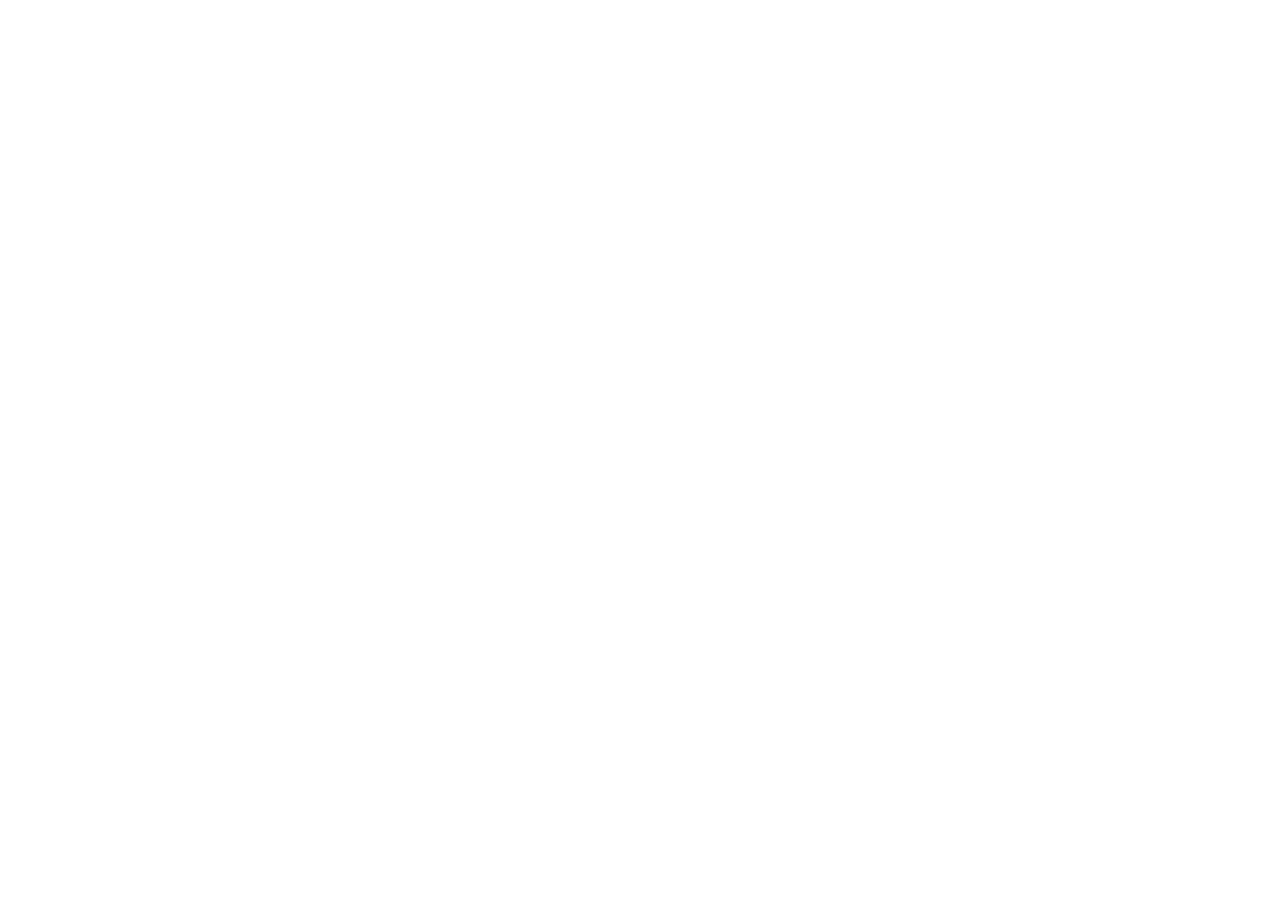
==== prodct.html @ 99cba63d "first commit" ====
<!DOCTYPE html>
<html lang="en">
<head>
    <meta charset="UTF-8">
    <meta name="viewport" content="width=device-width, initial-scale=1.0">
    <title>Product</title>
    <link rel="stylesheet" href="style.css">
    <script src="https://cdn.tailwindcss.com"></script>
</head>
<body>
    
</body>
<script src="script.js"></script>
</html>
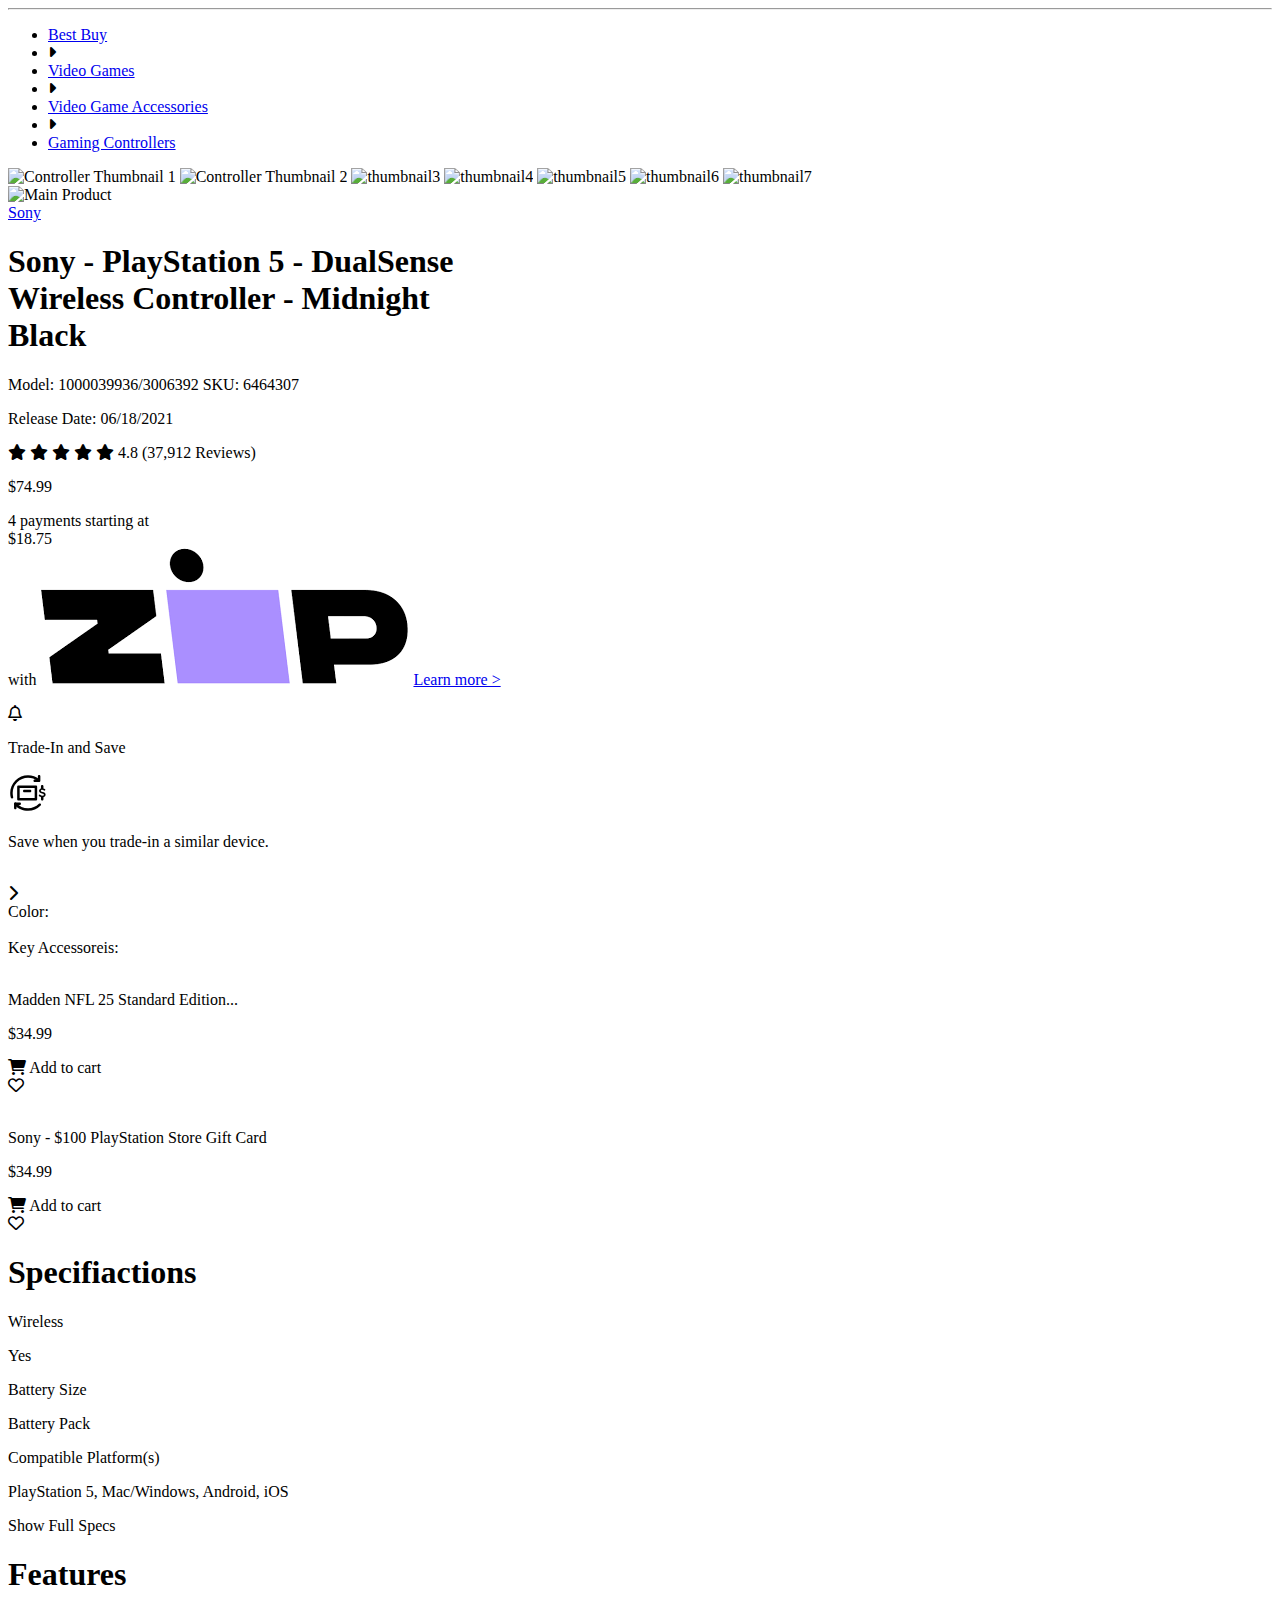
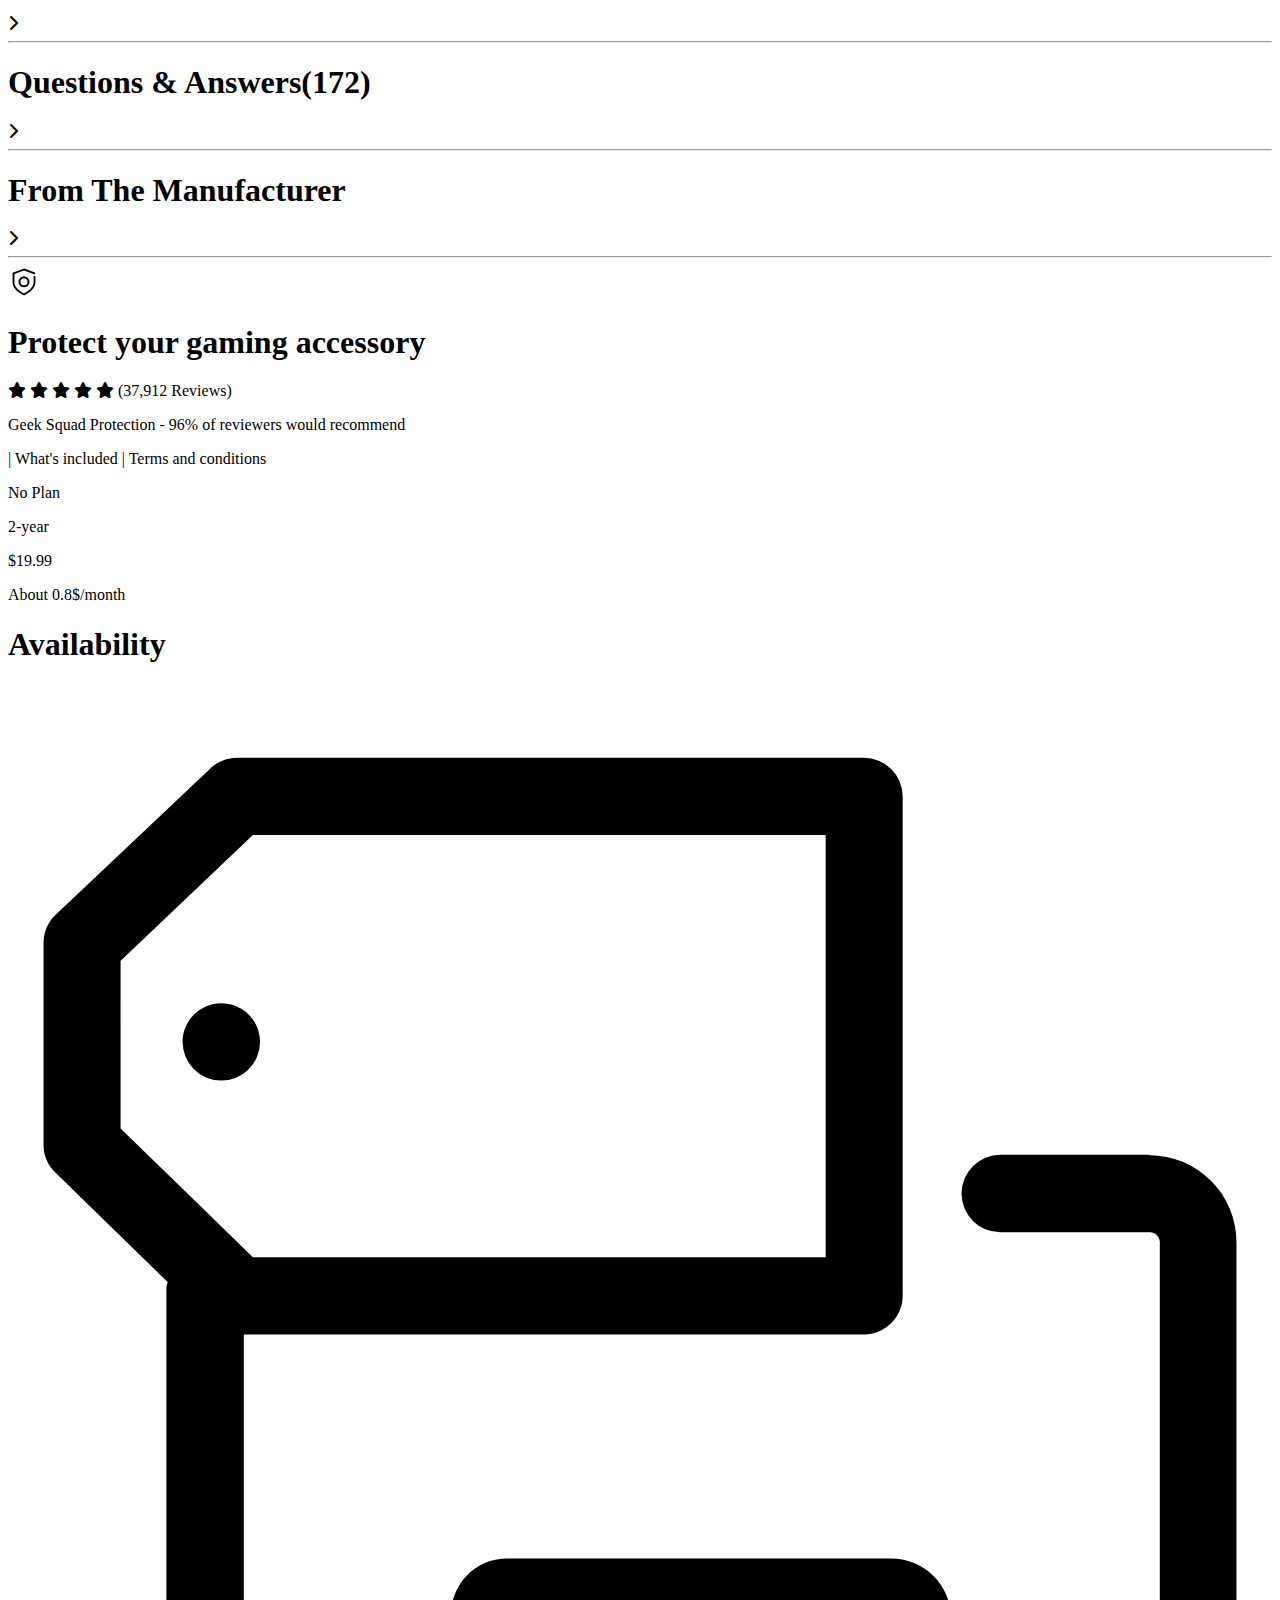
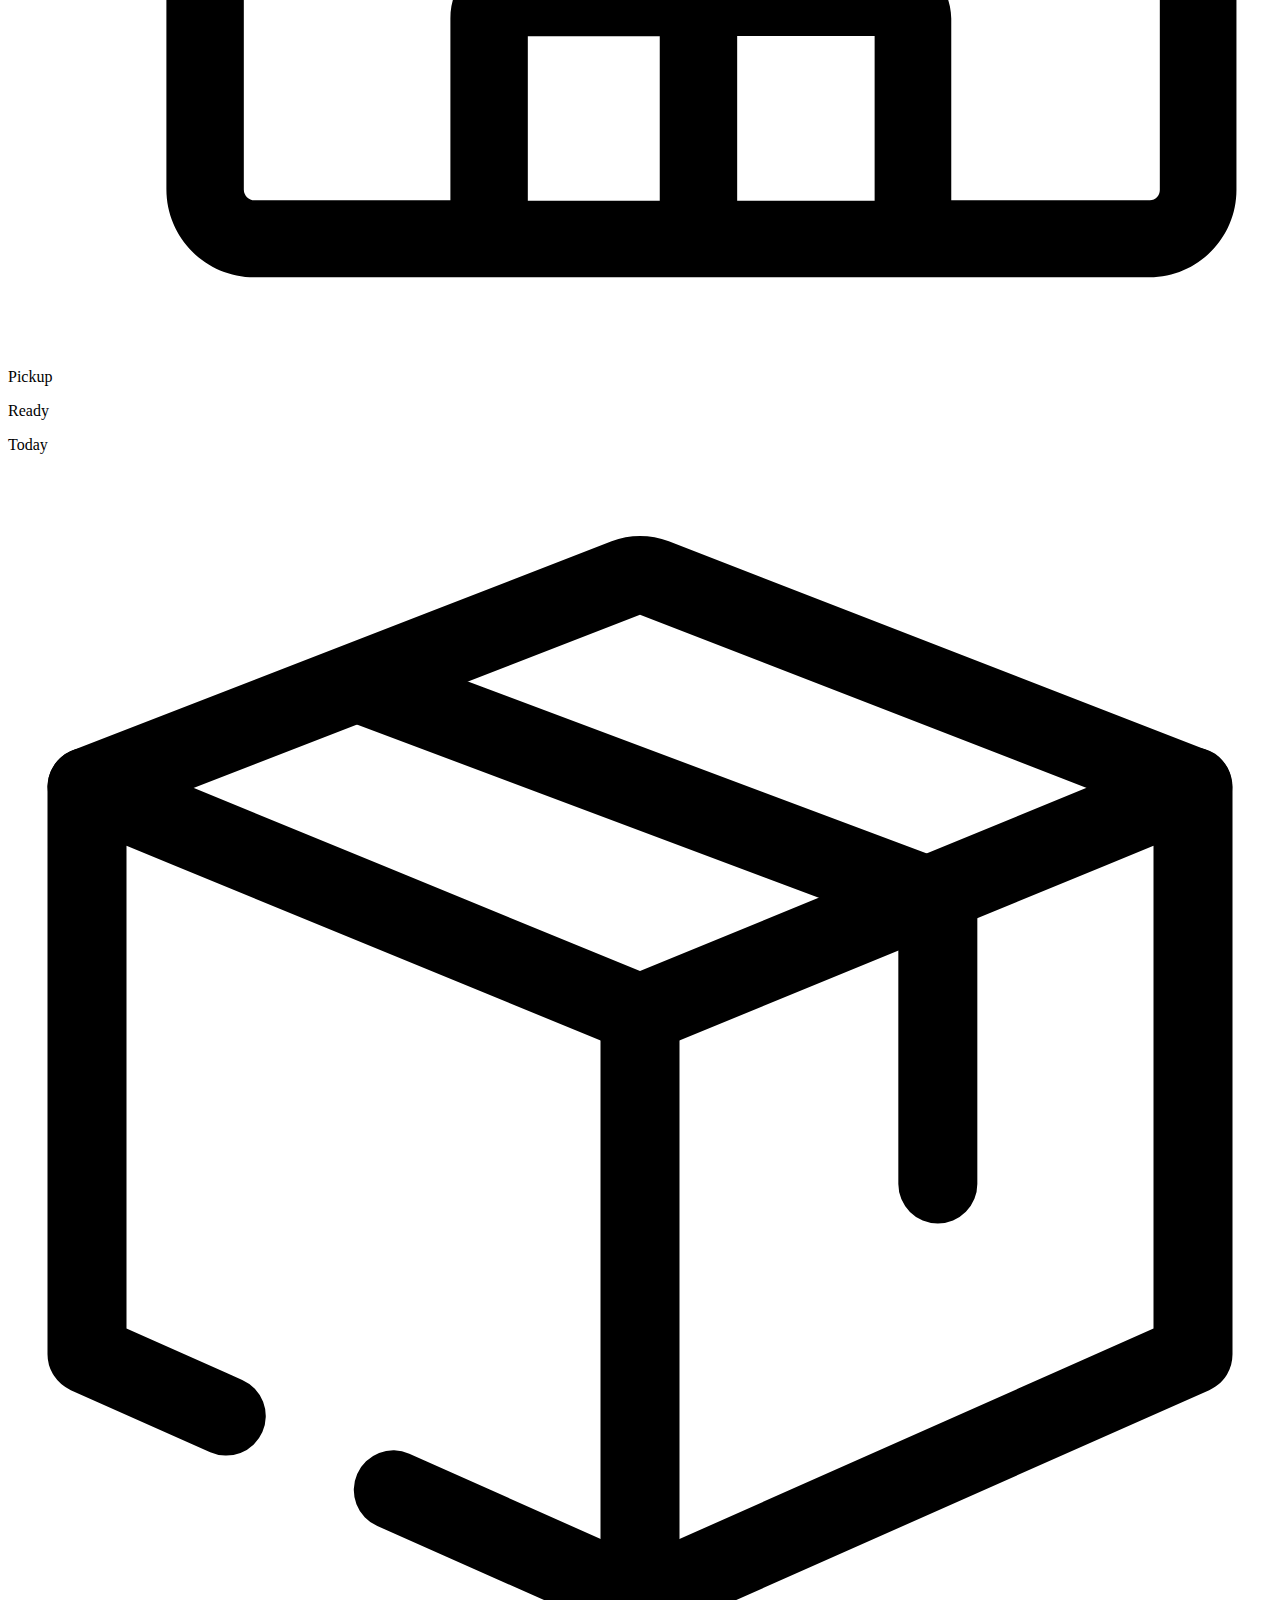
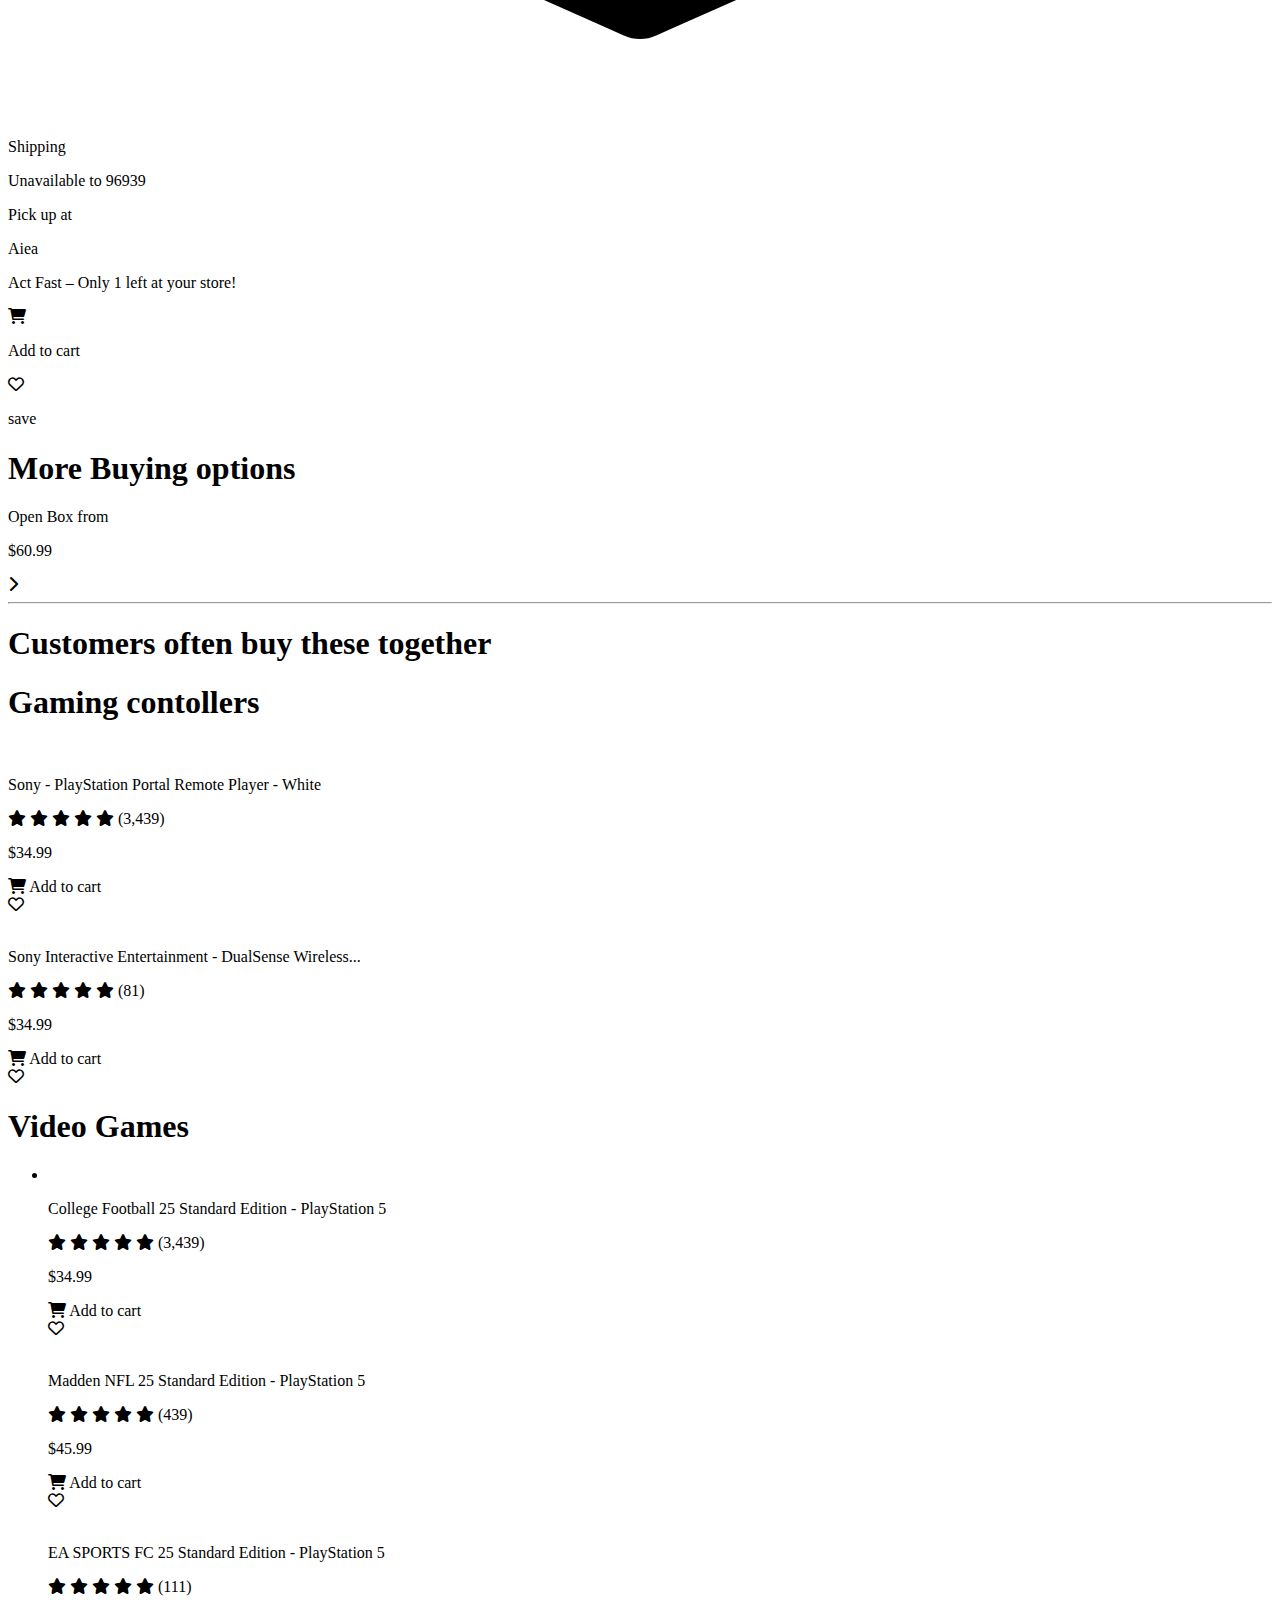
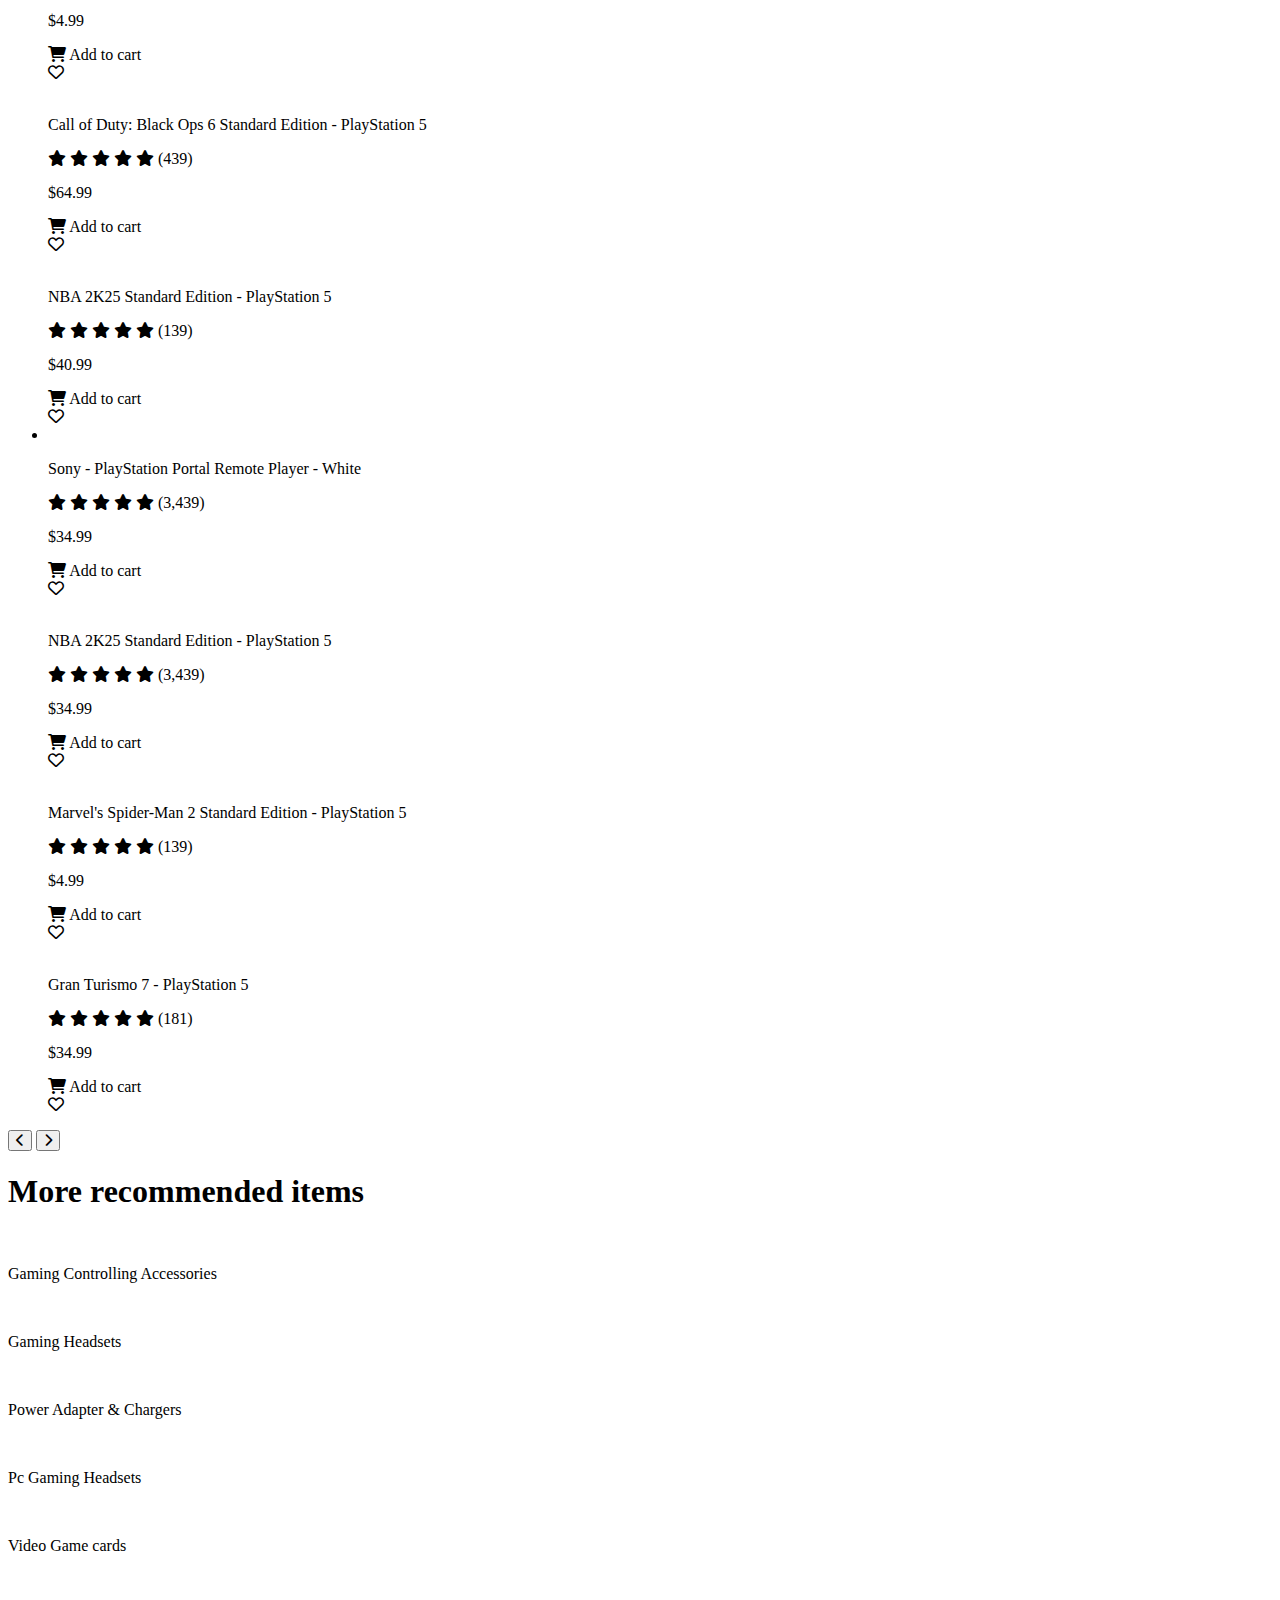
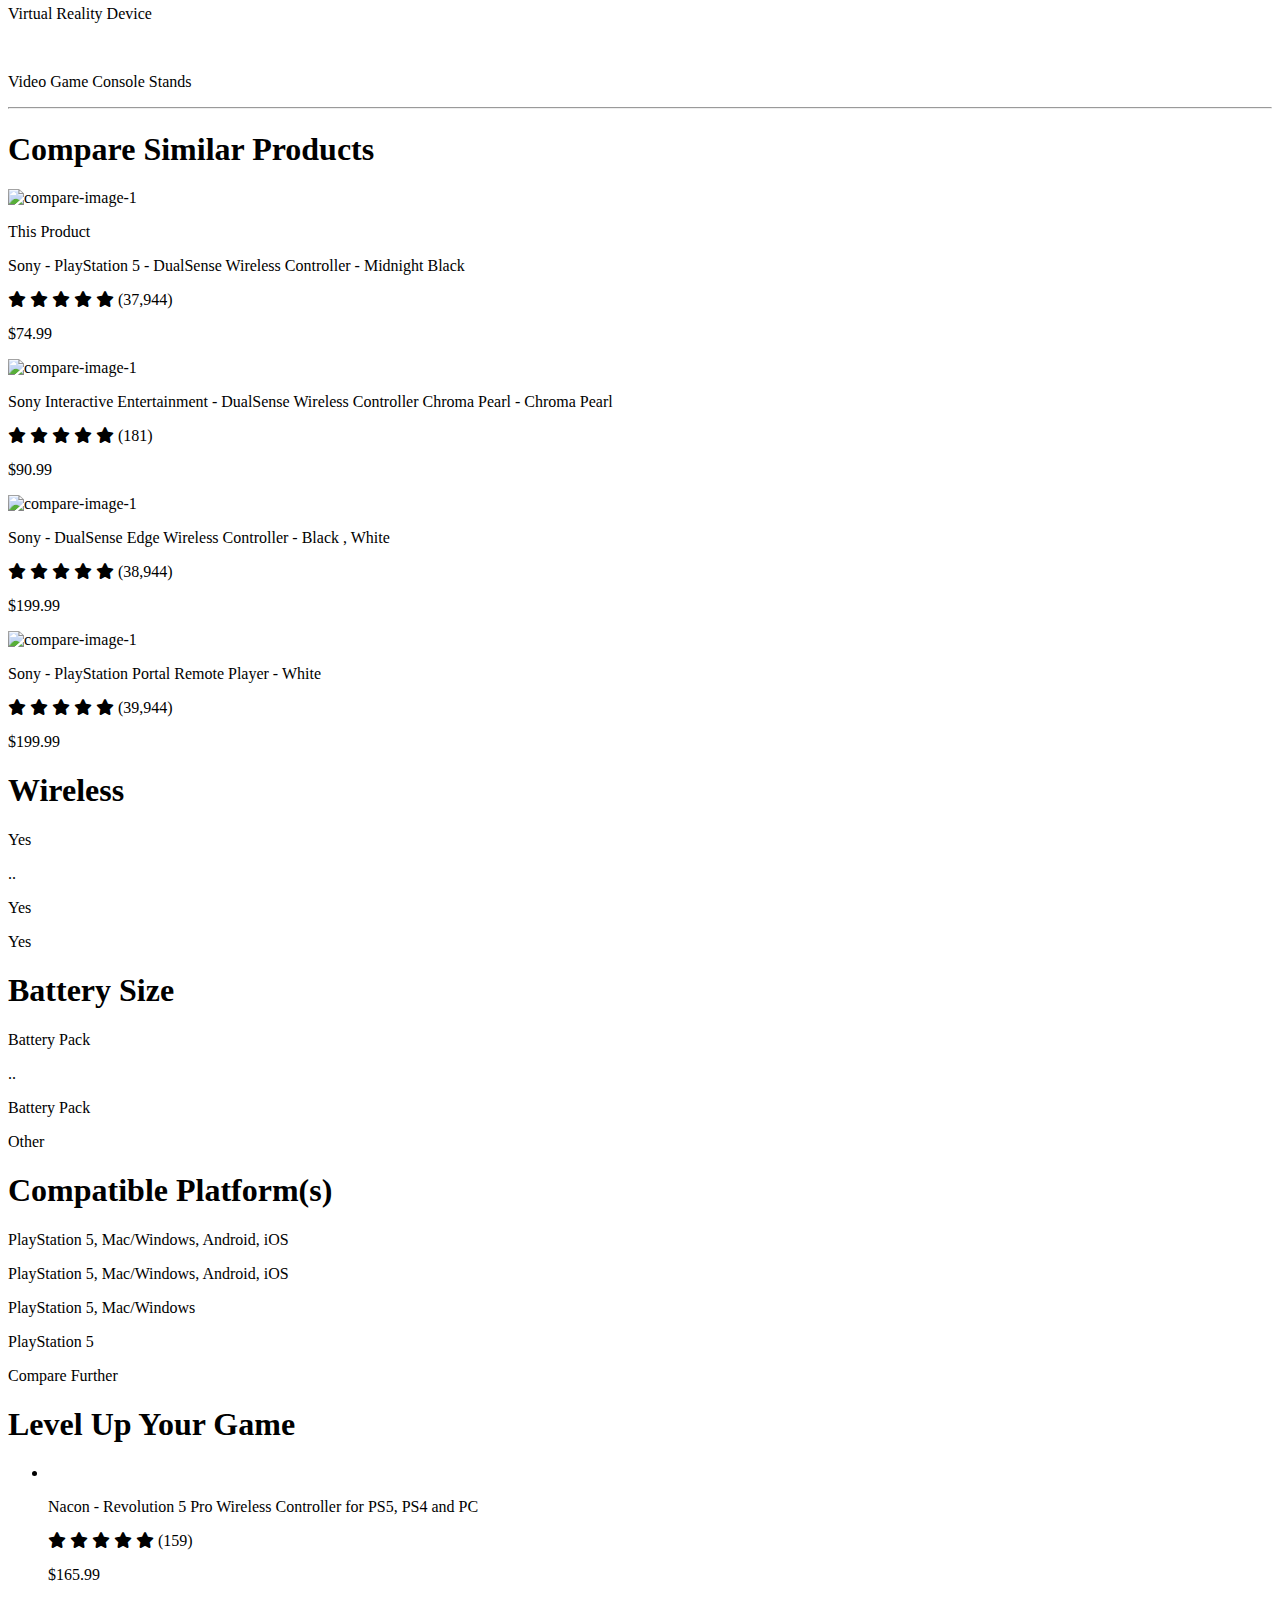
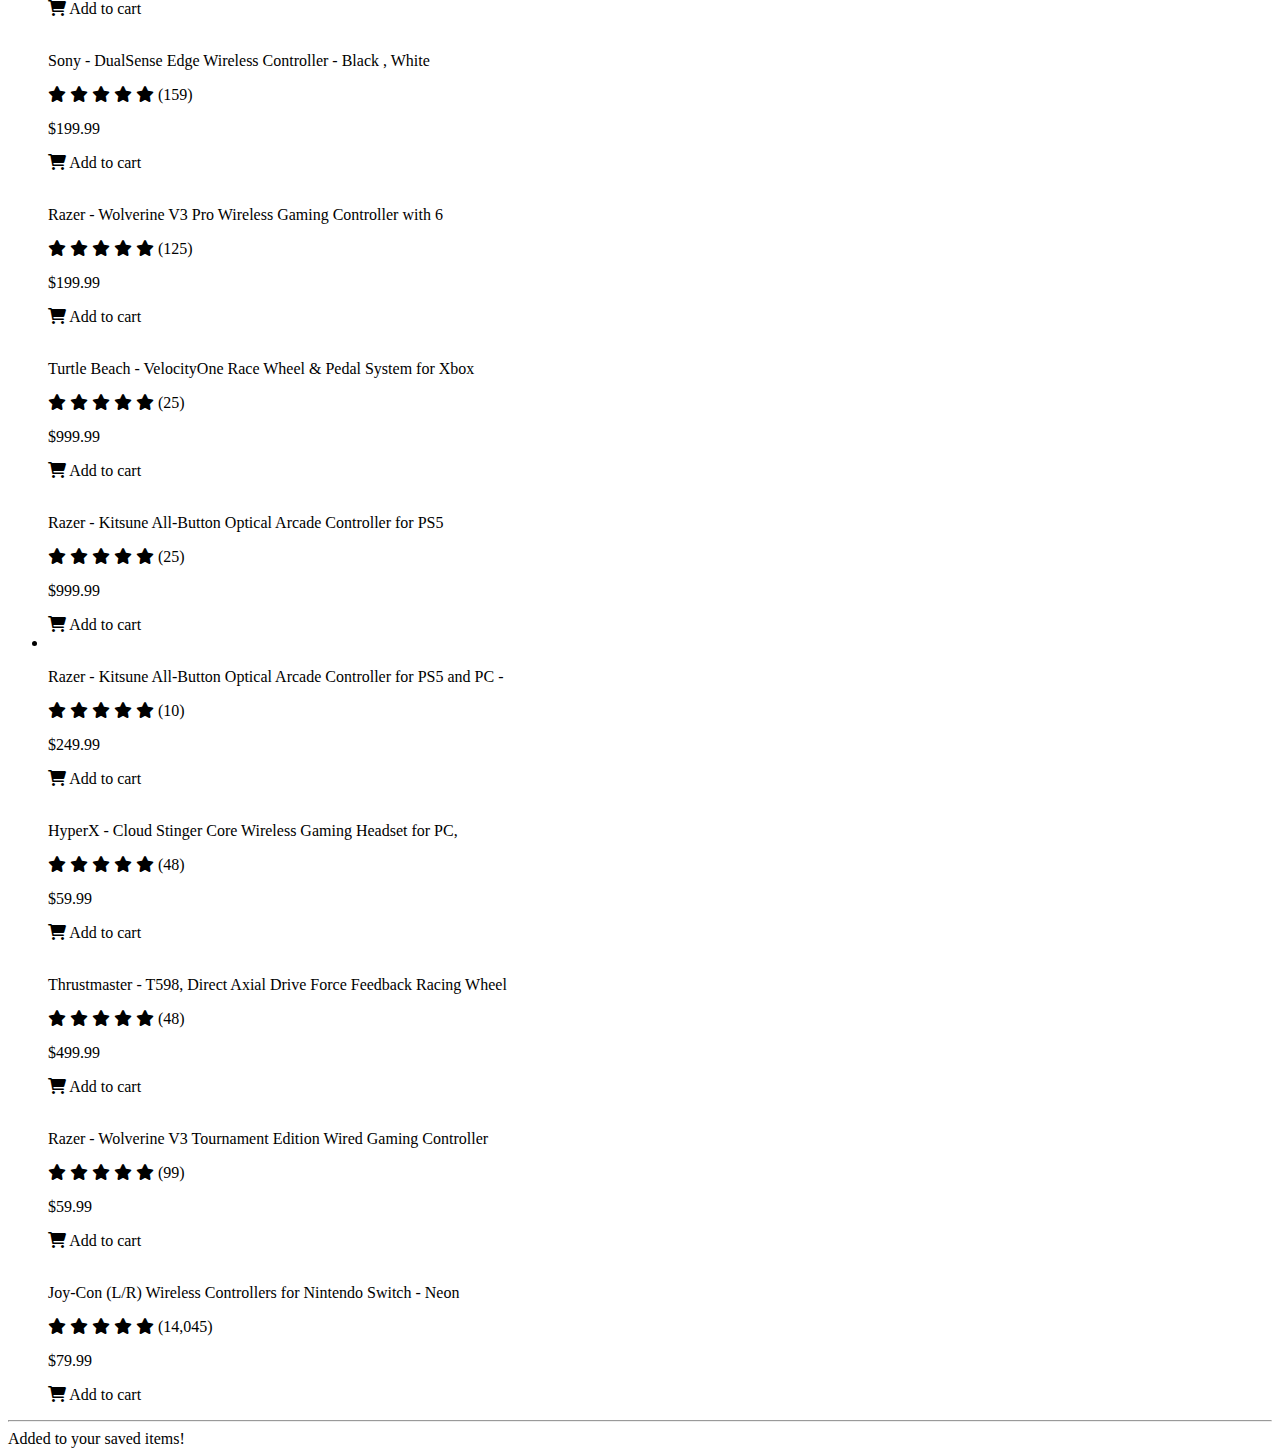
==== commit 2485c32e: "Completed Implementation of product page" ====
--- a/prodct.html
+++ b/prodct.html
@@ -1,14 +1,1300 @@
 <!DOCTYPE html>
 <html lang="en">
+
 <head>
-    <meta charset="UTF-8">
-    <meta name="viewport" content="width=device-width, initial-scale=1.0">
+    <meta charset="UTF-8" />
+    <meta name="viewport" content="width=device-width, initial-scale=1.0" />
     <title>Product</title>
-    <link rel="stylesheet" href="style.css">
+    <link rel="stylesheet" href="style.css" />
+    <link rel="stylesheet" href="https://cdnjs.cloudflare.com/ajax/libs/font-awesome/6.0.0-beta3/css/all.min.css" />
+    <link rel="stylesheet" href="https://cdn.jsdelivr.net/npm/@splidejs/splide@3.6.0/dist/css/splide.min.css" />
+
+    <script src="https://cdn.jsdelivr.net/npm/@splidejs/splide@3.6.12/dist/js/splide.min.js"></script>
     <script src="https://cdn.tailwindcss.com"></script>
 </head>
+
 <body>
-    
+    <hr class="border border-gray-200 mt-24" />
+    <nav class="font-sans text-sm mt-10 ml-10">
+        <ul class="flex space-x-2">
+            <li><a href="#" class="text-blue-500 hover:underline">Best Buy</a></li>
+            <li><i class="fa-solid fa-caret-right text-black"></i></li>
+            <li>
+                <a href="#" class="text-blue-500 hover:underline">Video Games</a>
+            </li>
+            <li><i class="fa-solid fa-caret-right text-black"></i></li>
+            <li>
+                <a href="#" class="text-blue-500 hover:underline">Video Game Accessories</a>
+            </li>
+            <li><i class="fa-solid fa-caret-right text-black"></i></li>
+            <li>
+                <a href="#" class="text-blue-500 hover:underline">Gaming Controllers</a>
+            </li>
+        </ul>
+    </nav>
+    <section class="grid grid-cols-1 md:grid-cols-3 gap-4">
+        <!-- Left Section -->
+        <div>
+            <div class="flex flex-col mt-14 gap-3 ml-12">
+                <img class="thumbnail w-20 h-20 border-2 border-gray-200 p-2 rounded-lg hover:border-black"
+                    src="https://pisces.bbystatic.com/image2/BestBuy_US/images/products/6464/6464307_sd.jpg"
+                    alt="Controller Thumbnail 1" />
+                <img class="thumbnail w-20 h-20 border-2 border-gray-200 p-2 rounded-lg hover:border-black"
+                    src="https://pisces.bbystatic.com/image2/BestBuy_US/images/products/6464/6464307_rd.jpg"
+                    alt="Controller Thumbnail 2" />
+                <img class="thumbnail w-20 h-20 border-2 border-gray-200 p-2 rounded-lg hover:border-black"
+                    src="https://pisces.bbystatic.com/image2/BestBuy_US/images/products/6464/6464307ld.jpg;maxHeight=120;maxWidth=120;format=webp"
+                    alt="thumbnail3" />
+                <img class="thumbnail w-20 h-20 border-2 border-gray-200 p-2 rounded-lg hover:border-black"
+                    src="https://pisces.bbystatic.com/image2/BestBuy_US/images/products/6464/6464307_bd.jpg;maxHeight=120;maxWidth=120;format=webp"
+                    alt="thumbnail4" />
+                <img class="thumbnail w-20 h-20 border-2 border-gray-200 p-2 rounded-lg hover:border-black"
+                    src="https://pisces.bbystatic.com/image2/BestBuy_US/images/products/6464/6464307cv11d.jpg;maxHeight=120;maxWidth=120;format=webp"
+                    alt="thumbnail5" />
+                <img class="thumbnail w-20 h-20 border-2 border-gray-200 p-2 rounded-lg hover:border-black"
+                    src="https://pisces.bbystatic.com/prescaled/540/960/image2/BestBuy_US/images/videos/1249772612.jpg;maxHeight=120;maxWidth=120;format=webp"
+                    alt="thumbnail6" />
+                <img class="thumbnail w-20 h-20 border-2 border-gray-200 p-2 rounded-lg hover:border-black"
+                    src="https://pisces.bbystatic.com/image2/BestBuy_US/ugc/photos/thumbnail/26174928fe7a55da82535eeada6af69a.jpg;maxHeight=120;maxWidth=120;format=webp"
+                    alt="thumbnail7" />
+            </div>
+        </div>
+        <!-- Middle Section -->
+        <div>
+            <div class="flex justify-center items-center">
+                <img id="main-image"
+                    src="https://pisces.bbystatic.com/image2/BestBuy_US/images/products/6464/6464307_sd.jpg"
+                    alt="Main Product" class="max-w-full mt-56 mr-72" />
+            </div>
+        </div>
+        <!-- Right Section -->
+        <div>
+            <a class="text-blue-500 hover:underline text-sm" href="#">Sony</a>
+            <h1 class="font-medium text-xl lg:text-2xl leading-tight mt-2">
+                Sony - PlayStation 5 - DualSense <br />
+                Wireless Controller - Midnight <br />
+                Black
+            </h1>
+            <p class="mt-2 text-sm">Model: 1000039936/3006392 SKU: 6464307</p>
+            <p class="mt-0 text-sm">Release Date: 06/18/2021</p>
+
+            <div class="flex items-center mt-4">
+                <i class="fas fa-star text-yellow-400"></i>
+                <i class="fas fa-star text-yellow-400"></i>
+                <i class="fas fa-star text-yellow-400"></i>
+                <i class="fas fa-star text-yellow-400"></i>
+                <i class="fas fa-star text-yellow-400"></i>
+                <span class="ml-2 text-blue-500 font-semibold text-sm">4.8</span>
+                <span class="text-blue-500 font-normal text-sm">(37,912 Reviews)</span>
+            </div>
+            <!-- price div -->
+            <div class="mt-6 grid grid-cols-3 gap-0">
+                <p class="font-bold text-2xl">$74.99</p>
+                <p>
+                    4 payments starting at <br />
+                    <span class="font-bold text-2xl">$18.75</span> <br />
+                    <span>with
+                        <img src="[data-uri]"
+                            alt="zipLog" class="w-8 h-8" />
+                    </span>
+                    <a class="text-sm text-blue-700 underline font-semibold" href="#">Learn more ></a>
+                </p>
+                <!-- <p class="font-bold text-2xl">$18.75</p> -->
+                <div>
+                    <i
+                        class="fa-regular fa-bell ml-10 mt-6 p-4 border-2 border-gray-200 rounded-full hover:border-gray-950"></i>
+                </div>
+            </div>
+
+            <!-- trade n save div -->
+            <div>
+                <p class="mt-2 mb-2 text-sm font-medium text-gray-700">
+                    Trade-In and Save
+                </p>
+                <!-- logo svg -->
+                <div class="flex justify-center text-center w-auto mr-2 h-16 border-2 border-gray-400 rounded-md">
+                    <svg class="mr-10" xmlns="http://www.w3.org/2000/svg" xml:space="preserve" viewBox="0 0 24 24"
+                        aria-hidden="true" role="img" width="40px">
+                        <path
+                            d="M2.39 15.29c-.33 0-.64-.22-.73-.56-.23-.88-.34-1.79-.34-2.7 0-2.85 1.11-5.53 3.12-7.56 2.03-2.04 4.72-3.16 7.59-3.16 2.47 0 4.88.86 6.78 2.42.32.26.37.73.1 1.06-.26.32-.74.37-1.06.1a9.24 9.24 0 0 0-5.83-2.08c-2.47 0-4.79.96-6.53 2.71a9.16 9.16 0 0 0-2.68 6.5c0 .79.1 1.57.3 2.33.1.4-.14.81-.54.91q-.09.03-.18.03">
+                        </path>
+                        <path
+                            d="M18.67 5.38h-2.64c-.41 0-.75-.34-.75-.75s.34-.75.75-.75h1.89v-1.9c0-.41.34-.75.75-.75s.75.34.75.75v2.64c0 .42-.34.76-.75.76m-5.42 6.12h-3.5c-.41 0-.75-.34-.75-.75s.34-.75.75-.75h3.5c.41 0 .75.34.75.75s-.34.75-.75.75">
+                        </path>
+                        <path
+                            d="M16.75 16.5H6.25c-.41 0-.75-.34-.75-.75v-7.5c0-.41.34-.75.75-.75h10.5c.41 0 .75.34.75.75v7.5c0 .41-.34.75-.75.75M7 15h9V9H7zm5.02 7.71c-3.12 0-6.09-1.36-8.13-3.73-.27-.31-.23-.79.08-1.06s.79-.23 1.06.08a9.2 9.2 0 0 0 6.99 3.21c2.47 0 4.79-.96 6.53-2.71.29-.29.77-.29 1.06 0s.29.77 0 1.06a10.64 10.64 0 0 1-7.59 3.15m10.55-9.78c0-1.03-.82-1.37-1.7-1.58-1.03-.24-1.14-.41-1.14-.72s.3-.51.74-.51c.37 0 .73.12 1.12.37a.512.512 0 0 0 .79-.43.49.49 0 0 0-.24-.43c-.28-.18-.57-.31-.89-.39 0-.03.02-.06.02-.09V7.99c0-.41-.34-.75-.75-.75s-.75.34-.75.75v1.16c0 .03.01.06.02.09-.7.21-1.15.76-1.15 1.48 0 .99.65 1.34 1.77 1.61 1 .23 1.08.43 1.08.7 0 .33-.32.55-.81.55-.5 0-.93-.16-1.37-.51a.5.5 0 0 0-.32-.1c-.28 0-.51.23-.51.51 0 .17.08.32.21.42.34.25.71.42 1.11.53-.01.04-.02.07-.02.11v1.16c0 .41.34.75.75.75s.75-.34.75-.75v-1.16c0-.02-.01-.04-.01-.06.8-.18 1.3-.75 1.3-1.55">
+                        </path>
+                        <path
+                            d="M4.38 21.79c-.41 0-.75-.34-.75-.75V18.4c0-.41.34-.75.75-.75h2.65c.41 0 .75.34.75.75s-.34.75-.75.75h-1.9v1.89c0 .42-.34.75-.75.75">
+                        </path>
+                    </svg>
+                    <p class="mt-5 text-green-800 font-semibold text-sm">
+                        Save when you trade-in a similar device.
+                    </p>
+                    <br />
+                    <i class="fa-solid fa-chevron-right mt-6 mb-10 ml-7"></i>
+                </div>
+            </div>
+
+            <!-- colorfull electronics counting -->
+            <div class="mt-8">
+                <label id="color-label" class="text-sm" for="color">Color:</label>
+                <div class="flex flex-row gap-3 mt-3">
+                    <img data-color="Midnight Black"
+                        class="color-label w-20 h-16 border border-gray-400 p-2 rounded-xl hover:border-black hover:border-2"
+                        src="https://pisces.bbystatic.com/image2/BestBuy_US/images/products/6464/6464307_sd.jpg;maxHeight=108;maxWidth=150;format=webp"
+                        alt="" />
+                    <img data-color="Cobalt-blue"
+                        class="color-label w-20 h-16 border border-gray-400 p-2 rounded-xl hover:border-black hover:border-2"
+                        src="https://pisces.bbystatic.com/image2/BestBuy_US/images/products/b3b944bf-3897-4cd3-9a80-36a617fe4d12.jpg;maxHeight=108;maxWidth=150;format=webp"
+                        alt="" />
+                    <img data-color="Cosmic-Red"
+                        class="color-label w-20 h-16 border border-gray-400 p-2 rounded-xl hover:border-black hover:border-2"
+                        src="https://pisces.bbystatic.com/image2/BestBuy_US/images/products/6464/6464309_sd.jpg;maxHeight=108;maxWidth=150;format=webp"
+                        alt="" />
+                    <img data-color="Volcanic Red"
+                        class="color-label w-20 h-16 border border-gray-400 p-2 rounded-xl hover:border-black hover:border-2"
+                        src="https://pisces.bbystatic.com/image2/BestBuy_US/images/products/8c24eac4-88c0-44de-9447-141fa0daef20.jpg;maxHeight=108;maxWidth=150;format=webp"
+                        alt="" />
+                    <img data-color="sterling-Silver"
+                        class="color-label w-20 h-16 border border-gray-400 p-2 rounded-xl hover:border-black hover:border-2"
+                        src="https://pisces.bbystatic.com/image2/BestBuy_US/images/products/60131c11-852a-4d03-8349-d9198a0ba284.jpg;maxHeight=108;maxWidth=150;format=webp"
+                        alt="" />
+
+                    <!-- <img class="border border-gray-600"src="" alt="">
+              <img src="" alt=""> -->
+                </div>
+            </div>
+
+            <!-- Key Accessories part -->
+            <div class="mt-12" id="keyAccesories">
+                <label class="text-sm" for="keyAccesories">Key Accessoreis:</label>
+
+                <!-- components div-->
+                <div id="components" class="flex flex-row gap-2">
+                    <!--component1-->
+                    <div id="component1"
+                        class="w-60 h-32 border flex justify-center items-center gap-3 border-gray-400 rounded-lg">
+                        <img src="https://pisces.bbystatic.com/image2/BestBuy_US/images/products/fddc2d66-36fc-4549-95c4-7eba9f5ef944.jpg;maxHeight=50;maxWidth=50"
+                            alt="" class="ml-4" />
+
+                        <div class="flex flex-col">
+                            <p class="text-sm">Madden NFL 25 Standard Edition...</p>
+                            <p class="font-semibold">$34.99</p>
+                            <div class="flex items-center gap-2">
+                                <i class="fa-solid fa-cart-shopping mt-2 text-blue-500"></i>
+                                <span class="text-base text-blue-500 font-semibold">Add to cart</span>
+                            </div>
+                            <!-- <i class="fa-regular fa-heart"></i> -->
+                        </div>
+
+                        <!-- heart icon -->
+                        <div class="w-16 h-11 flex justify-center items-center mt-10 mr-3">
+                            <i class="fa-regular fa-heart text-2xl"></i>
+                        </div>
+                    </div>
+                    <div id="component2"
+                        class="w-60 h-32 border flex justify-center items-center gap-3 border-gray-400 rounded-lg">
+                        <img src="https://pisces.bbystatic.com/image2/BestBuy_US/images/products/4391/4391500_sd.jpg;maxHeight=50;maxWidth=50"
+                            alt="" class="ml-4" />
+
+                        <div class="flex flex-col">
+                            <p class="text-sm">Sony - $100 PlayStation Store Gift Card</p>
+                            <p class="font-semibold">$34.99</p>
+                            <div class="flex items-center gap-2">
+                                <i class="fa-solid fa-cart-shopping mt-2 text-blue-500"></i>
+                                <span class="text-base text-blue-500 font-semibold">Add to cart</span>
+                            </div>
+                            <!-- <i class="fa-regular fa-heart"></i> -->
+                        </div>
+
+                        <!-- heart icon -->
+                        <div class="w-16 h-11 flex justify-center items-center mt-10 mr-3">
+                            <i class="fa-regular fa-heart text-2xl"></i>
+                        </div>
+                    </div>
+                </div>
+            </div>
+        </div>
+    </section>
+
+    <section id="section2" class="grid grid-cols-1 md:grid-cols-2">
+        <!-- left section -->
+        <div id="specificatons" class="ml-12">
+            <h1 class="font-bold text-xl tracking-widest">Specifiactions</h1>
+
+            <!-- specifiaction 1 -->
+            <div id="ul-speciifation">
+                <div class="w-auto h-14 bg-slate-200 border rounded-xl mt-4 flex justify-start items-center gap-36">
+                    <p class="ml-3">Wireless</p>
+                    <p>Yes</p>
+                </div>
+                <!-- specification 2 -->
+                <div class="w-auto h-14 bg-slate-50 rounded-xl mt-4 flex justify-start items-center gap-36">
+                    <p class="ml-3">Battery Size</p>
+                    <p>Battery Pack</p>
+                </div>
+                <!-- specification 3 -->
+                <div class="w-auto h-14 bg-slate-200 border rounded-xl mt-4 flex justify-start items-center gap-36">
+                    <p class="ml-3">Compatible Platform(s)</p>
+                    <p>PlayStation 5, Mac/Windows, Android, iOS</p>
+                </div>
+
+                <!-- show full specs -->
+                <div
+                    class="w-56 h-10 mt-6 border border-blue-700 rounded-md text-center flex justify-center items-center hover:bg-blue-950 hover:text-white">
+                    <p class="text-blue-700 font-semibold text-lg hover:text-slate-50">
+                        Show Full Specs
+                    </p>
+                </div>
+            </div>
+
+            <!-- Features etc -->
+            <!-- feature 1 -->
+            <div id="features-etc" class="w-auto h-14 mt-32 flex justify-between items-center">
+                <h1 class="font-bold text-lg">Features</h1>
+                <i class="fa-solid fa-chevron-right"></i>
+            </div>
+            <hr class="border border-gray-400" />
+            <!-- feature 2 -->
+            <div id="features-etc" class="w-auto h-14 flex justify-between items-center">
+                <h1 class="font-bold text-lg">Questions & Answers(172)</h1>
+                <i class="fa-solid fa-chevron-right"></i>
+            </div>
+            <hr class="border border-gray-400" />
+            <!-- feature 3 -->
+            <div id="features-etc" class="w-auto h-14 flex justify-between items-center">
+                <h1 class="font-bold text-lg">From The Manufacturer</h1>
+                <i class="fa-solid fa-chevron-right"></i>
+            </div>
+            <hr class="border border-gray-400 mb-2" />
+        </div>
+
+        <!-- rigt section -->
+        <div class="flex ml-64 mt-10 flex-col">
+            <!-- Logo (SVG) -->
+            <svg aria-hidden="true" role="img" viewBox="0 0 100 100" height="32" width="32" class="logo mb-2">
+                <svg viewBox="0 0 32 32" xmlns="http://www.w3.org/2000/svg">
+                    <path fill-rule="evenodd"
+                        d="M27.43 10.64v5.95c0 1.75-.8 7.84-10.99 12.74-.07.03-.14.03-.2.05l-.07.02c-.05 0-.09.03-.13.03l-.04-.01h-.04l-.12-.02-.08-.02c-.06-.02-.13-.02-.2-.05-10.2-4.9-10.99-11-10.99-12.74V7.3c0-.38.25-.73.61-.87l10.5-3.8.12-.03.2-.02a.7.7 0 0 1 .2.03l.11.01 10.5 3.81a.93.93 0 0 1-.3 1.8.91.91 0 0 1-.33-.05L16 4.49 6.43 7.96v8.63c0 1.45.7 6.5 9.57 10.89 8.86-4.4 9.57-9.43 9.57-10.9v-5.94a.93.93 0 1 1 1.86 0m-7.86 5.14A3.58 3.58 0 0 1 16 19.35a3.58 3.58 0 0 1-3.57-3.57A3.58 3.58 0 0 1 16 12.21a3.58 3.58 0 0 1 3.57 3.57m-9.1 0A5.53 5.53 0 0 0 16 21.31a5.53 5.53 0 0 0 5.52-5.53A5.53 5.53 0 0 0 16 10.26a5.53 5.53 0 0 0-5.53 5.52">
+                    </path>
+                </svg>
+            </svg>
+
+            <!-- Text Section -->
+            <div class="ml-4 flex flex-col items-start">
+                <!-- Heading -->
+                <h1 class="text-sm">Protect your gaming accessory</h1>
+
+                <!-- Stars and Reviews -->
+                <div class="flex items-center">
+                    <i class="fas fa-star text-yellow-400 text-xs"></i>
+                    <i class="fas fa-star text-yellow-400 text-xs"></i>
+                    <i class="fas fa-star text-yellow-400 text-xs"></i>
+                    <i class="fas fa-star text-yellow-400 text-xs"></i>
+                    <i class="fas fa-star text-yellow-400 text-xs"></i>
+                    <span class="ml-2 text-xs">(37,912 Reviews)</span>
+                </div>
+            </div>
+
+            <p>Geek Squad Protection - 96% of reviewers would recommend</p>
+            <p class="text-xs text-blue-600">
+                | What's included | Terms and conditions
+            </p>
+
+            <!-- Plan boxes -->
+            <div class="flex flex-row gap-7 mt-4">
+                <!-- box1 -->
+                <div
+                    class="w-20 h-16 border border-black rounded-xl flex justify-center items-center text-sm text-black font-semibold">
+                    <p>No Plan</p>
+                </div>
+                <!-- box -->
+                <div
+                    class="w-28 h-16 border border-gray-400 rounded-xl flex justify-center flex-col items-center text-xs text-black font-semibold">
+                    <p>2-year</p>
+                    <p>$19.99</p>
+                    <p class="text-xs font-light">About 0.8$/month</p>
+                </div>
+            </div>
+
+            <!-- Availibilty boxes -->
+
+            <!-- Availability boxes -->
+            <h1 class="mt-10 font-semibold text-sm">Availability</h1>
+            <div class="flex flex-row gap-7 mt-4">
+                <!-- Box 1 -->
+                <div
+                    class="w-28 h-40 border border-black rounded-xl flex flex-col justify-start text-sm text-black font-semibold gap-3 p-2 hover:bg-slate-200">
+                    <!-- SVG -->
+                    <svg xmlns="http://www.w3.org/2000/svg" viewBox="0 0 32 32" xml:space="preserve"
+                        class="w-4 h-4 text-black text-sm">
+                        <path
+                            d="M28.9 11.92h-3.78a.98.98 0 0 0 0 1.96h3.79c.14 0 .25.12.25.25V28c0 .14-.11.26-.25.26h-5.03v-4.6c0-.84-.68-1.52-1.52-1.52h-9.72c-.82 0-1.44.65-1.44 1.52v4.6H6.24a.27.27 0 0 1-.27-.27V16.47h15.7c.54 0 .98-.44.98-.98V2.84a.98.98 0 0 0-.98-.97H5.8c-.25 0-.49.1-.67.26L1.2 5.85c-.2.19-.3.45-.3.72v5.1c0 .26.1.51.3.7l2.84 2.77c0 .05-.03.09-.03.14v12.7c0 1.23 1 2.23 2.23 2.23H28.9c1.22 0 2.2-1 2.2-2.21V14.13a2.2 2.2 0 0 0-2.2-2.2zM2.86 7 6.2 3.82h14.5v10.69H6.2l-3.35-3.26V7zm19.08 21.27h-3.48V24.1h3.48v4.16zm-8.78-4.16h3.34v4.16h-3.34V24.1zM6.38 9.06a.98.98 0 0 1-1.96 0c0-.54.45-.98.98-.98.55 0 .98.44.98.98z">
+                        </path>
+                    </svg>
+                    <!-- Pickup Text -->
+                    <p>Pickup</p>
+                    <div class="mt-4">
+                        <p class="text-xs font-light">Ready</p>
+                        <span>Today</span>
+                    </div>
+                </div>
+
+                <!-- Box2 -->
+
+                <div
+                    class="w-28 h-40 border border-gray-400 rounded-xl flex flex-col justify-start p-2 text-sm text-black font-semibold gap-4 hover:bg-slate-200">
+                    <!-- SVG Icon -->
+                    <svg xmlns="http://www.w3.org/2000/svg" viewBox="0 0 32 32" class="w-6 h-6 text-gray-900">
+                        <path
+                            d="M30 9.43a.92.92 0 0 1-.36-.07L16 4.07 2.36 9.36a1 1 0 0 1-1.29-.57.99.99 0 0 1 .57-1.29l13.64-5.29c.46-.18.98-.18 1.45 0L30.36 7.5A1 1 0 0 1 30 9.43z">
+                        </path>
+                        <path
+                            d="M16 30a.98.98 0 0 1-.41-.09l-6.24-2.77a1 1 0 0 1-.51-1.32 1 1 0 0 1 1.32-.51l5.84 2.6 13-5.77V9.92L16.38 15.1a1 1 0 0 1-.76 0L3 9.92v12.22l2.93 1.3a1 1 0 0 1 .51 1.32 1 1 0 0 1-1.32.51L1.59 23.7a1 1 0 0 1-.59-.91V8.43a1 1 0 0 1 .44-.83c.28-.19.63-.22.94-.1L16 13.09 29.62 7.5c.31-.13.66-.09.94.09.27.19.44.5.44.84v14.36c0 .4-.23.75-.59.91l-14 6.21A.98.98 0 0 1 16 30z">
+                        </path>
+                        <path d="M16 29.53a1 1 0 0 1-1-1V14.17c0-.55.45-1 1-1s1 .45 1 1v14.36a1 1 0 0 1-1 1z"></path>
+                        <path
+                            d="M23.54 19.48a1 1 0 0 1-1-1v-6.49L8.83 6.85a1 1 0 0 1 .7-1.88l14.36 5.38a1 1 0 0 1 .65.94v7.18a1 1 0 0 1-1 1.01z">
+                        </path>
+                    </svg>
+
+                    <!-- Text Content -->
+                    <p class="text-xs font-medium">Shipping</p>
+                    <p class="text-sm font-thin text-center mt">Unavailable to 96939</p>
+                </div>
+            </div>
+
+            <!-- pick up at Aiea -->
+            <div class="flex gap-2 mt-4">
+                <p class="font-semibold text-sm">Pick up at</p>
+                <span class="text-sm text-blue-600">Aiea</span>
+            </div>
+            <!-- hurry up line -->
+            <p class="text-xs text-red-600 mt-4">
+                Act Fast – Only 1 left at your store!
+            </p>
+
+            <!-- Add to cart and save  -->
+
+            <div class="flex flex-row gap-4 mt-6">
+                <div class="w-72 h-12 bg-yellow-400 flex items-center justify-center border rounded-md gap-2">
+                    <i class="fa-solid fa-cart-shopping"></i>
+                    <p class="font-semibold">Add to cart</p>
+                </div>
+
+                <div
+                    class="w-28 h-12 border border-gray-400 rounded-md flex flex-row gap-2 items-center justify-center">
+                    <i class="fa-regular fa-heart"></i>
+                    <p class="font-mediumtext-lg">save</p>
+                </div>
+            </div>
+
+            <!-- more buying option -->
+            <h1 class="font-semibold text-lg mt-6">More Buying options</h1>
+            <div class="h-20 w-96 border border-gray-500 flex justify-between items-center mt-6 rounded-lg p-2">
+                <div class="flex flex-col gap-0">
+                    <p>Open Box from</p>
+                    <p class="font-bold">$60.99</p>
+                </div>
+                <i class="fa-solid fa-chevron-right"></i>
+            </div>
+        </div>
+    </section>
+    <hr class="bg-slate-200 border mt-8 mb-10 h-4" />
+    <!-- section 3 -->
+
+    <section id="section3" class="grid grid-cols-1 md:grid-cols-2 mb-3">
+        <!-- customers together buy -->
+        <div class="ml-12">
+            <h1 class="text-lg font-medium">Customers often buy these together</h1>
+
+            <!-- gaming contollers -->
+
+            <h1 class="text-lg font-semibold mt-4">Gaming contollers</h1>
+            <div id="components2" class="flex flex-row gap-2 mt-4">
+                <!--component1-->
+                <div id="component1-1"
+                    class="w-64 h-40 border flex justify-center items-center gap-3 border-gray-400 rounded-lg">
+                    <img src="https://pisces.bbystatic.com/image2/BestBuy_US/images/products/6562/6562576_sd.jpg?format=webp"
+                        alt="" class="ml-4 w-14 h-10" />
+
+                    <div class="flex flex-col">
+                        <p
+                            class="text-xs text-blue-600 hover:cursor-pointer hover:underline hover:text-black font-normal">
+                            Sony - PlayStation Portal Remote Player - White
+                        </p>
+
+                        <div class="flex items-center text-xs">
+                            <i class="fas fa-star text-yellow-400"></i>
+                            <i class="fas fa-star text-yellow-400"></i>
+                            <i class="fas fa-star text-yellow-400"></i>
+                            <i class="fas fa-star text-yellow-400"></i>
+                            <i class="fas fa-star text-yellow-400"></i>
+                            <span class="text-blue-500 hover:cursor-pointer hover:underline">(3,439)</span>
+                        </div>
+
+                        <p class="font-semibold">$34.99</p>
+                        <div class="flex items-center gap-2">
+                            <i class="fa-solid fa-cart-shopping mt-2 text-blue-500"></i>
+                            <span class="text-base text-blue-500 font-semibold cursor-pointer">Add to cart</span>
+                        </div>
+                        <!-- <i class="fa-regular fa-heart"></i> -->
+                    </div>
+
+                    <!-- heart icon -->
+                    <div class="w-16 h-11 flex justify-center items-center mt-24 mr-3">
+                        <i class="fa-regular fa-heart text-2xl"></i>
+                    </div>
+                </div>
+                <div id="component2-1"
+                    class="w-64 h-40 border flex justify-center items-center gap-3 border-gray-400 rounded-lg">
+                    <img src="https://pisces.bbystatic.com/image2/BestBuy_US/images/products/1cda615b-4abd-4423-a5e9-5d3c0695b921.jpg?format=webp"
+                        alt="" class="ml-4 w-14 h-10" />
+
+                    <div class="flex flex-col">
+                        <p
+                            class="text-xs font-normal text-blue-600 hover:cursor-pointer hover:underline hover:text-black">
+                            Sony Interactive Entertainment - DualSense Wireless...
+                        </p>
+                        <div class="flex items-center text-xs">
+                            <i class="fas fa-star text-yellow-400"></i>
+                            <i class="fas fa-star text-yellow-400"></i>
+                            <i class="fas fa-star text-yellow-400"></i>
+                            <i class="fas fa-star text-yellow-400"></i>
+                            <i class="fas fa-star text-yellow-400"></i>
+                            <span class="text-blue-500 hover:cursor-pointer hover:underline">(81)</span>
+                        </div>
+                        <p class="font-semibold">$34.99</p>
+                        <div class="flex items-center gap-2">
+                            <i class="fa-solid fa-cart-shopping mt-2 text-blue-500"></i>
+                            <span class="text-base text-blue-500 font-semibold cursor-pointer">Add to cart</span>
+                        </div>
+                        <!-- <i class="fa-regular fa-heart"></i> -->
+                    </div>
+
+                    <!-- heart icon -->
+                    <div class="w-16 h-11 flex justify-center items-center mt-24 mr-3">
+                        <i class="fa-regular fa-heart text-2xl"></i>
+                    </div>
+                </div>
+            </div>
+        </div>
+    </section>
+
+    <!-- video Games heading -->
+    <section id="section3">
+        <div class="ml-12">
+            <h1 class="text-lg font-semibold mt-4">Video Games</h1>
+        </div>
+
+        <!-- Product Slider -->
+        <div id="product-slider" class="splide ml-12 mt-4">
+            <div class="splide__track">
+                <ul class="splide__list">
+                    <!-- Slide 1 -->
+                    <li class="splide__slide">
+                        <div class="flex gap-3">
+                            <div class="product">
+                                <div
+                                    class="w-64 h-40 border flex justify-center items-center gap-3 border-gray-400 rounded-lg">
+                                    <img src="https://pisces.bbystatic.com/image2/BestBuy_US/images/products/399c1fc2-32a2-4b81-a470-a844bb56556b.jpg?format=webp"
+                                        alt="" class="ml-4 w-14 h-10" />
+
+                                    <div class="flex flex-col">
+                                        <p
+                                            class="text-xs text-blue-600 hover:cursor-pointer hover:underline hover:text-black font-normal">
+                                            College Football 25 Standard Edition - PlayStation 5
+                                        </p>
+
+                                        <div class="flex items-center text-xs">
+                                            <i class="fas fa-star text-yellow-400"></i>
+                                            <i class="fas fa-star text-yellow-400"></i>
+                                            <i class="fas fa-star text-yellow-400"></i>
+                                            <i class="fas fa-star text-yellow-400"></i>
+                                            <i class="fas fa-star text-yellow-400"></i>
+                                            <span
+                                                class="text-blue-500 hover:cursor-pointer hover:underline">(3,439)</span>
+                                        </div>
+
+                                        <p class="font-semibold">$34.99</p>
+                                        <div class="flex items-center gap-2">
+                                            <i class="fa-solid fa-cart-shopping mt-2 text-blue-500"></i>
+                                            <span class="text-base text-blue-500 font-semibold cursor-pointer">Add to
+                                                cart</span>
+                                        </div>
+                                    </div>
+                                    <!-- heart icon -->
+                                    <div class="w-16 h-11 flex justify-center items-center mt-24 mr-3">
+                                        <i class="fa-regular fa-heart text-2xl"></i>
+                                    </div>
+                                </div>
+                            </div>
+                            <!-- product2 -->
+                            <div class="product">
+                                <div
+                                    class="w-64 h-40 border flex justify-center items-center gap-3 border-gray-400 rounded-lg">
+                                    <img src="https://pisces.bbystatic.com/image2/BestBuy_US/images/products/fddc2d66-36fc-4549-95c4-7eba9f5ef944.jpg?format=webp"
+                                        alt="" class="ml-4 w-14 h-10" />
+
+                                    <div class="flex flex-col">
+                                        <p
+                                            class="text-xs text-blue-600 hover:cursor-pointer hover:underline hover:text-black font-normal">
+                                            Madden NFL 25 Standard Edition - PlayStation 5
+                                        </p>
+
+                                        <div class="flex items-center text-xs">
+                                            <i class="fas fa-star text-yellow-400"></i>
+                                            <i class="fas fa-star text-yellow-400"></i>
+                                            <i class="fas fa-star text-yellow-400"></i>
+                                            <i class="fas fa-star text-yellow-400"></i>
+                                            <i class="fas fa-star text-yellow-400"></i>
+                                            <span
+                                                class="text-blue-500 hover:cursor-pointer hover:underline">(439)</span>
+                                        </div>
+
+                                        <p class="font-semibold">$45.99</p>
+                                        <div class="flex items-center gap-2">
+                                            <i class="fa-solid fa-cart-shopping mt-2 text-blue-500"></i>
+                                            <span class="text-base text-blue-500 font-semibold cursor-pointer">Add to
+                                                cart</span>
+                                        </div>
+                                    </div>
+                                    <!-- heart icon -->
+                                    <div class="w-16 h-11 flex justify-center items-center mt-24 mr-3">
+                                        <i class="fa-regular fa-heart text-2xl"></i>
+                                    </div>
+                                </div>
+                            </div>
+                            <!-- product3 -->
+                            <div class="product">
+                                <div
+                                    class="w-64 h-40 border flex justify-center items-center gap-3 border-gray-400 rounded-lg">
+                                    <img src="https://pisces.bbystatic.com/image2/BestBuy_US/images/products/5102ee23-5973-47b7-82eb-ffb0408b55ec.jpg?format=webp"
+                                        alt="" class="ml-4 w-14 h-10" />
+
+                                    <div class="flex flex-col">
+                                        <p
+                                            class="text-xs text-blue-600 hover:cursor-pointer hover:underline hover:text-black font-normal">
+                                            EA SPORTS FC 25 Standard Edition - PlayStation 5
+                                        </p>
+
+                                        <div class="flex items-center text-xs">
+                                            <i class="fas fa-star text-yellow-400"></i>
+                                            <i class="fas fa-star text-yellow-400"></i>
+                                            <i class="fas fa-star text-yellow-400"></i>
+                                            <i class="fas fa-star text-yellow-400"></i>
+                                            <i class="fas fa-star text-yellow-400"></i>
+                                            <span
+                                                class="text-blue-500 hover:cursor-pointer hover:underline">(111)</span>
+                                        </div>
+
+                                        <p class="font-semibold">$4.99</p>
+                                        <div class="flex items-center gap-2">
+                                            <i class="fa-solid fa-cart-shopping mt-2 text-blue-500"></i>
+                                            <span class="text-base text-blue-500 font-semibold cursor-pointer">Add to
+                                                cart</span>
+                                        </div>
+                                    </div>
+                                    <!-- heart icon -->
+                                    <div class="w-16 h-11 flex justify-center items-center mt-24 mr-3">
+                                        <i class="fa-regular fa-heart text-2xl"></i>
+                                    </div>
+                                </div>
+                            </div>
+                            <!-- product4 -->
+                            <div class="product">
+                                <div
+                                    class="w-64 h-40 border flex justify-center items-center gap-3 border-gray-400 rounded-lg">
+                                    <img src="https://pisces.bbystatic.com/image2/BestBuy_US/images/products/f220ef0d-6e71-42eb-beec-b783ce7bf361.png?format=webp"
+                                        alt="" class="ml-4 w-14 h-10" />
+
+                                    <div class="flex flex-col">
+                                        <p
+                                            class="text-xs text-blue-600 hover:cursor-pointer hover:underline hover:text-black font-normal">
+                                            Call of Duty: Black Ops 6 Standard Edition - PlayStation
+                                            5
+                                        </p>
+
+                                        <div class="flex items-center text-xs">
+                                            <i class="fas fa-star text-yellow-400"></i>
+                                            <i class="fas fa-star text-yellow-400"></i>
+                                            <i class="fas fa-star text-yellow-400"></i>
+                                            <i class="fas fa-star text-yellow-400"></i>
+                                            <i class="fas fa-star text-yellow-400"></i>
+                                            <span
+                                                class="text-blue-500 hover:cursor-pointer hover:underline">(439)</span>
+                                        </div>
+
+                                        <p class="font-semibold">$64.99</p>
+                                        <div class="flex items-center gap-2">
+                                            <i class="fa-solid fa-cart-shopping mt-2 text-blue-500"></i>
+                                            <span class="text-base text-blue-500 font-semibold cursor-pointer">Add to
+                                                cart</span>
+                                        </div>
+                                    </div>
+                                    <!-- heart icon -->
+                                    <div class="w-16 h-11 flex justify-center items-center mt-24 mr-3">
+                                        <i class="fa-regular fa-heart text-2xl"></i>
+                                    </div>
+                                </div>
+                            </div>
+
+                            <!-- product5 -->
+                            <div class="product">
+                                <div
+                                    class="w-64 h-40 border flex justify-center items-center gap-3 border-gray-400 rounded-lg">
+                                    <img src="https://pisces.bbystatic.com/image2/BestBuy_US/images/products/6589/6589464_sd.png?format=webp"
+                                        alt="" class="ml-4 w-14 h-10" />
+
+                                    <div class="flex flex-col">
+                                        <p
+                                            class="text-xs text-blue-600 hover:cursor-pointer hover:underline hover:text-black font-normal">
+                                            NBA 2K25 Standard Edition - PlayStation 5
+                                        </p>
+
+                                        <div class="flex items-center text-xs">
+                                            <i class="fas fa-star text-yellow-400"></i>
+                                            <i class="fas fa-star text-yellow-400"></i>
+                                            <i class="fas fa-star text-yellow-400"></i>
+                                            <i class="fas fa-star text-yellow-400"></i>
+                                            <i class="fas fa-star text-yellow-400"></i>
+                                            <span
+                                                class="text-blue-500 hover:cursor-pointer hover:underline">(139)</span>
+                                        </div>
+
+                                        <p class="font-semibold">$40.99</p>
+                                        <div class="flex items-center gap-2">
+                                            <i class="fa-solid fa-cart-shopping mt-2 text-blue-500"></i>
+                                            <span class="text-base text-blue-500 font-semibold cursor-pointer">Add to
+                                                cart</span>
+                                        </div>
+                                    </div>
+                                    <!-- heart icon -->
+                                    <div class="w-16 h-11 flex justify-center items-center mt-24 mr-3">
+                                        <i class="fa-regular fa-heart text-2xl"></i>
+                                    </div>
+                                </div>
+                            </div>
+                        </div>
+                    </li>
+
+                    <!-- Slide 2 -->
+                    <li class="splide__slide">
+                        <div class="flex gap-3">
+                            <!-- product1 -->
+                            <div class="product">
+                                <div
+                                    class="w-64 h-40 border flex justify-center items-center gap-3 border-gray-400 rounded-lg">
+                                    <img src="https://pisces.bbystatic.com/image2/BestBuy_US/images/products/6566/6566050_sd.jpg?format=webp"
+                                        alt="" class="ml-4 w-14 h-10" />
+
+                                    <div class="flex flex-col">
+                                        <p
+                                            class="text-xs text-blue-600 hover:cursor-pointer hover:underline hover:text-black font-normal">
+                                            Sony - PlayStation Portal Remote Player - White
+                                        </p>
+
+                                        <div class="flex items-center text-xs">
+                                            <i class="fas fa-star text-yellow-400"></i>
+                                            <i class="fas fa-star text-yellow-400"></i>
+                                            <i class="fas fa-star text-yellow-400"></i>
+                                            <i class="fas fa-star text-yellow-400"></i>
+                                            <i class="fas fa-star text-yellow-400"></i>
+                                            <span
+                                                class="text-blue-500 hover:cursor-pointer hover:underline">(3,439)</span>
+                                        </div>
+
+                                        <p class="font-semibold">$34.99</p>
+                                        <div class="flex items-center gap-2">
+                                            <i class="fa-solid fa-cart-shopping mt-2 text-blue-500"></i>
+                                            <span class="text-base text-blue-500 font-semibold cursor-pointer">Add to
+                                                cart</span>
+                                        </div>
+                                    </div>
+                                    <!-- heart icon -->
+                                    <div class="w-16 h-11 flex justify-center items-center mt-24 mr-3">
+                                        <i class="fa-regular fa-heart text-2xl"></i>
+                                    </div>
+                                </div>
+                            </div>
+                            <!-- product2 -->
+                            <div class="product">
+                                <div
+                                    class="w-64 h-40 border flex justify-center items-center gap-3 border-gray-400 rounded-lg">
+                                    <img src="https://pisces.bbystatic.com/image2/BestBuy_US/images/products/6589/6589464_sd.png?format=webp"
+                                        alt="" class="ml-4 w-14 h-10" />
+
+                                    <div class="flex flex-col">
+                                        <p
+                                            class="text-xs text-blue-600 hover:cursor-pointer hover:underline hover:text-black font-normal">
+                                            NBA 2K25 Standard Edition - PlayStation 5
+                                        </p>
+
+                                        <div class="flex items-center text-xs">
+                                            <i class="fas fa-star text-yellow-400"></i>
+                                            <i class="fas fa-star text-yellow-400"></i>
+                                            <i class="fas fa-star text-yellow-400"></i>
+                                            <i class="fas fa-star text-yellow-400"></i>
+                                            <i class="fas fa-star text-yellow-400"></i>
+                                            <span
+                                                class="text-blue-500 hover:cursor-pointer hover:underline">(3,439)</span>
+                                        </div>
+
+                                        <p class="font-semibold">$34.99</p>
+                                        <div class="flex items-center gap-2">
+                                            <i class="fa-solid fa-cart-shopping mt-2 text-blue-500"></i>
+                                            <span class="text-base text-blue-500 font-semibold cursor-pointer">Add to
+                                                cart</span>
+                                        </div>
+                                    </div>
+                                    <!-- heart icon -->
+                                    <div class="w-16 h-11 flex justify-center items-center mt-24 mr-3">
+                                        <i class="fa-regular fa-heart text-2xl"></i>
+                                    </div>
+                                </div>
+                            </div>
+                            <!-- product3 -->
+                            <div class="product">
+                                <div
+                                    class="w-64 h-40 border flex justify-center items-center gap-3 border-gray-400 rounded-lg">
+                                    <img src="https://pisces.bbystatic.com/image2/BestBuy_US/images/products/6566/6566050_sd.jpg?format=webp"
+                                        alt="" class="ml-4 w-14 h-10" />
+
+                                    <div class="flex flex-col">
+                                        <p
+                                            class="text-xs text-blue-600 hover:cursor-pointer hover:underline hover:text-black font-normal">
+                                            Marvel's Spider-Man 2 Standard Edition - PlayStation 5
+                                        </p>
+
+                                        <div class="flex items-center text-xs">
+                                            <i class="fas fa-star text-yellow-400"></i>
+                                            <i class="fas fa-star text-yellow-400"></i>
+                                            <i class="fas fa-star text-yellow-400"></i>
+                                            <i class="fas fa-star text-yellow-400"></i>
+                                            <i class="fas fa-star text-yellow-400"></i>
+                                            <span
+                                                class="text-blue-500 hover:cursor-pointer hover:underline">(139)</span>
+                                        </div>
+
+                                        <p class="font-semibold">$4.99</p>
+                                        <div class="flex items-center gap-2">
+                                            <i class="fa-solid fa-cart-shopping mt-2 text-blue-500"></i>
+                                            <span class="text-base text-blue-500 font-semibold cursor-pointer">Add to
+                                                cart</span>
+                                        </div>
+                                    </div>
+                                    <!-- heart icon -->
+                                    <div class="w-16 h-11 flex justify-center items-center mt-24 mr-3">
+                                        <i class="fa-regular fa-heart text-2xl"></i>
+                                    </div>
+                                </div>
+                            </div>
+                            <!-- product4 -->
+                            <div class="product">
+                                <div
+                                    class="w-64 h-40 border flex justify-center items-center gap-3 border-gray-400 rounded-lg">
+                                    <img src="https://pisces.bbystatic.com/image2/BestBuy_US/images/products/6501/6501071_sd.jpg?format=webp"
+                                        alt="" class="ml-4 w-14 h-10" />
+
+                                    <div class="flex flex-col">
+                                        <p
+                                            class="text-xs text-blue-600 hover:cursor-pointer hover:underline hover:text-black font-normal">
+                                            Gran Turismo 7 - PlayStation 5
+                                        </p>
+
+                                        <div class="flex items-center text-xs">
+                                            <i class="fas fa-star text-yellow-400"></i>
+                                            <i class="fas fa-star text-yellow-400"></i>
+                                            <i class="fas fa-star text-yellow-400"></i>
+                                            <i class="fas fa-star text-yellow-400"></i>
+                                            <i class="fas fa-star text-yellow-400"></i>
+                                            <span
+                                                class="text-blue-500 hover:cursor-pointer hover:underline">(181)</span>
+                                        </div>
+
+                                        <p class="font-semibold">$34.99</p>
+                                        <div class="flex items-center gap-2">
+                                            <i class="fa-solid fa-cart-shopping mt-2 text-blue-500"></i>
+                                            <span class="text-base text-blue-500 font-semibold cursor-pointer">Add to
+                                                cart</span>
+                                        </div>
+                                    </div>
+                                    <!-- heart icon -->
+                                    <div class="w-16 h-11 flex justify-center items-center mt-24 mr-3">
+                                        <i class="fa-regular fa-heart text-2xl"></i>
+                                    </div>
+                                </div>
+                            </div>
+                            <!-- product5 -->
+                        </div>
+                    </li>
+
+                    <!-- Add more slides as needed -->
+                </ul>
+            </div>
+            <!-- Arrows for navigation -->
+            <div class="splide__arrows absolute top-1/2 left-0 right-0 transform -translate-y-1/2 z-10">
+                <button
+                    class="splide__arrow splide__arrow--prev bg-gray-800 text-white rounded-full p-2 shadow-lg hover:bg-gray-600"
+                    aria-label="Previous">
+                    <i class="fas fa-chevron-left"></i>
+                </button>
+                <button
+                    class="splide__arrow splide__arrow--next bg-gray-800 text-white rounded-full p-2 shadow-lg hover:bg-gray-600"
+                    aria-label="Next">
+                    <i class="fas fa-chevron-right"></i>
+                </button>
+            </div>
+        </div>
+    </section>
+
+    <!-- more recommended items  section -->
+    <section id="section4">
+        <h1 class="ml-12 font-medium text-lg mt-3">More recommended items</h1>
+        <div class="ml-12 mt-3 flex flex-row gap-3">
+            <!-- item1 -->
+            <div
+                class="w-auto h-auto border border-gray-300 rounded-md flex flex-col justify-center align-middle items-center">
+                <img src="https://pisces.bbystatic.com/image2/BestBuy_US/images/products/6472/6472017_rd.jpg?format=webp"
+                    alt="" class="w-10 h-8 mt-4" />
+                <p class="p-3">Gaming Controlling Accessories</p>
+            </div>
+
+            <!-- item2 -->
+            <div
+                class="w-auto h-auto border border-gray-300 rounded-md flex flex-col justify-center align-middle items-center">
+                <img src="https://pisces.bbystatic.com/image2/BestBuy_US/images/products/6567/6567072_sd.jpg?format=webp"
+                    alt="" class="w-10 h-8 mt-4" />
+                <p class="p-3">Gaming Headsets</p>
+            </div>
+
+            <!-- item3 -->
+            <div
+                class="w-auto h-auto border border-gray-300 rounded-md flex flex-col justify-center align-middle items-center">
+                <img src="https://pisces.bbystatic.com/image2/BestBuy_US/images/products/6430/6430165_sd.jpg?format=webp"
+                    alt="" class="w-10 h-8 mt-4" />
+                <p class="p-3">Power Adapter & Chargers</p>
+            </div>
+
+            <!-- item4 -->
+            <div
+                class="w-auto h-auto border border-gray-300 rounded-md flex flex-col justify-center align-middle items-center">
+                <img src="https://pisces.bbystatic.com/image2/BestBuy_US/images/products/9540/9540009_rd.jpg?format=webp"
+                    alt="" class="w-10 h-8 mt-4" />
+                <p class="p-3">Pc Gaming Headsets</p>
+            </div>
+            <!-- item5 -->
+            <div
+                class="w-auto h-auto border border-gray-300 rounded-md flex flex-col justify-center align-middle items-center">
+                <img src="https://pisces.bbystatic.com/image2/BestBuy_US/images/products/8945/8945779_sd.jpg?format=webp"
+                    alt="" class="w-10 h-8 mt-4" />
+                <p class="p-3">Video Game cards</p>
+            </div>
+            <!-- item6 -->
+            <div
+                class="w-auto h-auto border border-gray-300 rounded-md flex flex-col justify-center align-middle items-center">
+                <img src="https://pisces.bbystatic.com/image2/BestBuy_US/images/products/67bd2941-994e-4282-ac71-d21860a9e101.jpg?format=webp"
+                    alt="" class="w-10 h-8 mt-4" />
+                <p class="p-3">Virtual Reality Device</p>
+            </div>
+            <!-- item7 -->
+            <div
+                class="w-auto h-auto border border-gray-300 rounded-md flex flex-col justify-center align-middle items-center">
+                <img src="https://pisces.bbystatic.com/image2/BestBuy_US/images/products/6565/6565693_sd.jpg?format=webp"
+                    alt="" class="w-10 h-8 mt-4" />
+                <p class="p-3">Video Game Console Stands</p>
+            </div>
+            <!-- chevron icon -->
+            <!-- <div class="flex justify-center align-middle items-center">
+             <i class="fas fa-chevron-right  bg-gray-800 text-white rounded-full p-2 shadow-lg hover:bg-gray-600"></i>
+         </div> -->
+        </div>
+    </section>
+    <hr class="bg-slate-200 border mt-8 mb-10 h-4 m-12" />
+
+    <!-- section 5 -->
+
+    <section id="section5" class="ml-12 mt-32">
+        <h1 class="text-lg font-semibold mt-4">Compare Similar Products</h1>
+        <!-- image section -->
+        <div id="compare-image-container" class="grid grid-cols-4 gap-3">
+            <!-- compare-image 1 -->
+            <div class="flex flex-col justify-start w-auto h-auto p-2 mt-3">
+                <img src="https://pisces.bbystatic.com/image2/BestBuy_US/images/products/6464/6464307_sd.jpg;maxHeight=300;maxWidth=300;format=webp"
+                    alt="compare-image-1" class="w-48 ml-16" />
+
+                <p class="text-sm font-semibold">This Product</p>
+                <p class="text-sm font-semibold">
+                    Sony - PlayStation 5 - DualSense Wireless Controller - Midnight
+                    Black
+                </p>
+                <div class="flex items-center text-xs mt-5">
+                    <i class="fas fa-star text-yellow-400"></i>
+                    <i class="fas fa-star text-yellow-400"></i>
+                    <i class="fas fa-star text-yellow-400"></i>
+                    <i class="fas fa-star text-yellow-400"></i>
+                    <i class="fas fa-star text-yellow-400"></i>
+                    <span class="text-blue-500 hover:cursor-pointer hover:underline">(37,944)</span>
+                </div>
+                <p class="text-sm font-semibold">$74.99</p>
+            </div>
+            <!-- compare image 2 -->
+
+            <div class="flex flex-col justify-start w-auto h-auto p-2 mt-3">
+                <img src="https://pisces.bbystatic.com/image2/BestBuy_US/images/products/392ad00c-3b3b-4239-b517-ee44db4e779d.jpg;maxHeight=300;maxWidth=300;format=webp"
+                    alt="compare-image-1" class="w-48 ml-16" />
+
+                <p
+                    class="text-sm font-semibold text-blue-700 hover:underline hover:cursor-pointer hover:text-black mt-7">
+                    Sony Interactive Entertainment - DualSense Wireless Controller
+                    Chroma Pearl - Chroma Pearl
+                </p>
+                <div class="flex items-center text-xs mt-5">
+                    <i class="fas fa-star text-yellow-400"></i>
+                    <i class="fas fa-star text-yellow-400"></i>
+                    <i class="fas fa-star text-yellow-400"></i>
+                    <i class="fas fa-star text-yellow-400"></i>
+                    <i class="fas fa-star text-yellow-400"></i>
+                    <span class="text-blue-500 hover:cursor-pointer hover:underline">(181)</span>
+                </div>
+                <p class="text-sm font-semibold">$90.99</p>
+            </div>
+
+            <!-- compare image 3 -->
+            <div class="flex flex-col justify-start w-auto h-auto p-2 mt-3">
+                <img src="https://pisces.bbystatic.com/image2/BestBuy_US/images/products/6532/6532912_sd.jpg;maxHeight=300;maxWidth=300;format=webp"
+                    alt="compare-image-1" class="w-48 ml-16" />
+
+                <p
+                    class="text-sm font-semibold text-blue-700 hover:underline hover:cursor-pointer hover:text-black mt-9">
+                    Sony - DualSense Edge Wireless Controller - Black , White
+                </p>
+                <div class="flex items-center text-xs mt-5">
+                    <i class="fas fa-star text-yellow-400"></i>
+                    <i class="fas fa-star text-yellow-400"></i>
+                    <i class="fas fa-star text-yellow-400"></i>
+                    <i class="fas fa-star text-yellow-400"></i>
+                    <i class="fas fa-star text-yellow-400"></i>
+                    <span class="text-blue-500 hover:cursor-pointer hover:underline">(38,944)</span>
+                </div>
+                <p class="text-sm font-semibold">$199.99</p>
+            </div>
+            <!-- compare image 4 -->
+            <div class="flex flex-col justify-start w-auto h-auto p-2 mt-3">
+                <img src="https://pisces.bbystatic.com/image2/BestBuy_US/images/products/6562/6562576_sd.jpg;maxHeight=300;maxWidth=300;format=webp"
+                    alt="compare-image-1" class="w-48 ml-16" />
+
+                <p
+                    class="text-sm font-semibold text-blue-700 hover:underline hover:cursor-pointer hover:text-black mt-14">
+                    Sony - PlayStation Portal Remote Player - White
+                </p>
+                <div class="flex items-center text-xs mt-5">
+                    <i class="fas fa-star text-yellow-400"></i>
+                    <i class="fas fa-star text-yellow-400"></i>
+                    <i class="fas fa-star text-yellow-400"></i>
+                    <i class="fas fa-star text-yellow-400"></i>
+                    <i class="fas fa-star text-yellow-400"></i>
+                    <span class="text-blue-500 hover:cursor-pointer hover:underline">(39,944)</span>
+                </div>
+                <p class="text-sm font-semibold">$199.99</p>
+            </div>
+        </div>
+    </section>
+
+    <!-- specification part 2 -->
+
+    <div id="ul-specification" class="m-12">
+        <!-- Specification Part 2 -->
+        <h1 class="font-semibold text-xl">Wireless</h1>
+        <div class="w-auto h-14 bg-slate-200 border rounded-xl mt-4 grid grid-cols-4 items-center px-4">
+            <p>Yes</p>
+            <p>..</p>
+            <p>Yes</p>
+            <p>Yes</p>
+        </div>
+
+        <!-- Specification 2 -->
+        <h1 class="mt-8 text-xl font-semibold">Battery Size</h1>
+        <div class="w-auto h-14 bg-slate-50 rounded-xl mt-4 grid grid-cols-4 items-center px-4">
+            <p>Battery Pack</p>
+            <p>..</p>
+            <p>Battery Pack</p>
+            <p>Other</p>
+        </div>
+
+        <!-- Specification 3 -->
+        <h1 class="mt-8 text-lg font-semibold">Compatible Platform(s)</h1>
+        <div class="w-auto h-14 bg-slate-200 border rounded-xl mt-4 grid grid-cols-4 items-center px-4">
+            <p>PlayStation 5, Mac/Windows, Android, iOS</p>
+            <p>PlayStation 5, Mac/Windows, Android, iOS</p>
+            <p>PlayStation 5, Mac/Windows</p>
+            <p>PlayStation 5</p>
+        </div>
+
+        <!-- Show Full Specs -->
+        <div
+            class="w-72 h-10 mt-6 mx-auto border border-blue-700 rounded-md flex justify-center items-center hover:bg-blue-950 transition duration-300">
+            <p class="text-blue-700 font-semibold text-sm hover:text-slate-50 transition duration-300">
+                Compare Further
+            </p>
+        </div>
+
+    </div>
+
+    <!-- section 6 -->
+
+
+
+
+    <section class="ml-12">
+        <h1 class="text-lg font-semibold">Level Up Your Game</h1>
+        <div id="level-up-slider" class="splide mt-4">
+            <div class="splide__track">
+                <ul class="splide__list">
+                    <!-- Slide 1: First 5 Images -->
+                    <li class="splide__slide grid grid-cols-5 gap-2">
+                        <!-- Image 1 -->
+                        <div class="flex flex-col gap-1 w-auto h-auto p-4 border border-gray-300 rounded-lg">
+                            <div class="flex justify-center align-middle items-center">
+                                <img src="https://pisces.bbystatic.com/image2/BestBuy_US/images/products/189bca32-7a30-401d-95e2-89603486986d.jpg;maxHeight=144;maxWidth=200"
+                                    alt="" class="w-36 h-32">
+                            </div>
+                            <p class="text-sm font-medium hover:underline">Nacon - Revolution 5 Pro Wireless Controller
+                                for PS5, PS4 and PC</p>
+                            <div class="flex items-center text-xs mt-0">
+                                <i class="fas fa-star text-yellow-400"></i>
+                                <i class="fas fa-star text-yellow-400"></i>
+                                <i class="fas fa-star text-yellow-400"></i>
+                                <i class="fas fa-star text-yellow-400"></i>
+                                <i class="fas fa-star text-yellow-400"></i>
+                                <span class="text-blue-500 hover:cursor-pointer hover:underline">(159)</span>
+                            </div>
+                            <p class="text-lg font-semibold">$165.99</p>
+                            <div class="flex items-center gap-2 mt-4">
+                                <i class="fa-solid fa-cart-shopping mt-2 text-blue-900 text-sm"></i>
+                                <span class="text-sm text-blue-900 font-bold cursor-pointer">Add to cart</span>
+                            </div>
+                        </div>
+                        <!-- Image 2 -->
+                        <div class="flex flex-col gap-1 w-auto h-auto p-4 border border-gray-300 rounded-lg">
+                            <div class="flex justify-center align-middle items-center">
+                                <img src="https://pisces.bbystatic.com/image2/BestBuy_US/images/products/6532/6532912_sd.jpg;maxHeight=144;maxWidth=200"
+                                    alt="" class="w-36 h-28">
+                            </div>
+                            <p class="text-sm font-medium hover:underline mt-4">Sony - DualSense Edge Wireless
+                                Controller - Black , White</p>
+                            <div class="flex items-center text-xs mt-0">
+                                <i class="fas fa-star text-yellow-400"></i>
+                                <i class="fas fa-star text-yellow-400"></i>
+                                <i class="fas fa-star text-yellow-400"></i>
+                                <i class="fas fa-star text-yellow-400"></i>
+                                <i class="fas fa-star text-yellow-400"></i>
+                                <span class="text-blue-500 hover:cursor-pointer hover:underline">(159)</span>
+                            </div>
+                            <p class="text-lg font-semibold">$199.99</p>
+                            <div class="flex items-center gap-2 mt-6">
+                                <i class="fa-solid fa-cart-shopping text-blue-900 text-sm"></i>
+                                <span class="text-sm text-blue-900 font-bold cursor-pointer">Add to cart</span>
+                            </div>
+                        </div>
+                        <!-- Image 3 -->
+                        <div class="flex flex-col gap-1 w-auto h-auto p-4 border border-gray-300 rounded-lg">
+                            <div class="flex justify-center align-middle items-center">
+                                <img src="https://pisces.bbystatic.com/image2/BestBuy_US/images/products/47e3abe4-3b8b-400b-9d8b-65be6ffba685.jpg;maxHeight=144;maxWidth=200"
+                                    alt="" class="w-36 h-28">
+                            </div>
+                            <p class="text-sm font-medium hover:underline mt-3">Razer - Wolverine V3 Pro Wireless Gaming
+                                Controller with 6</p>
+                            <div class="flex items-center text-xs mt-0">
+                                <i class="fas fa-star text-yellow-400"></i>
+                                <i class="fas fa-star text-yellow-400"></i>
+                                <i class="fas fa-star text-yellow-400"></i>
+                                <i class="fas fa-star text-yellow-400"></i>
+                                <i class="fas fa-star text-yellow-400"></i>
+                                <span class="text-blue-500 hover:cursor-pointer hover:underline">(125)</span>
+                            </div>
+                            <p class="text-lg font-semibold">$199.99</p>
+                            <div class="flex items-center gap-2 mt-6">
+                                <i class="fa-solid fa-cart-shopping text-blue-900 text-sm"></i>
+                                <span class="text-sm text-blue-900 font-bold cursor-pointer">Add to cart</span>
+                            </div>
+                        </div>
+                        <!-- Image 4 -->
+                        <div class="flex flex-col gap-1 w-auto h-auto p-4 border border-gray-300 rounded-lg">
+                            <div class="flex justify-center align-middle items-center">
+                                <img src="https://pisces.bbystatic.com/image2/BestBuy_US/images/products/e34c75cd-25db-4f31-b41b-85d12025fcf8.png;maxHeight=144;maxWidth=200"
+                                    alt="" class="w-36 h-28">
+                            </div>
+                            <p class="text-sm font-medium hover:underline mt-3">Turtle Beach - VelocityOne Race Wheel &
+                                Pedal System for Xbox</p>
+                            <div class="flex items-center text-xs mt-0">
+                                <i class="fas fa-star text-yellow-400"></i>
+                                <i class="fas fa-star text-yellow-400"></i>
+                                <i class="fas fa-star text-yellow-400"></i>
+                                <i class="fas fa-star text-yellow-400"></i>
+                                <i class="fas fa-star text-yellow-400"></i>
+                                <span class="text-blue-500 hover:cursor-pointer hover:underline">(25)</span>
+                            </div>
+                            <p class="text-lg font-semibold">$999.99</p>
+                            <div class="flex items-center gap-2 mt-6">
+                                <i class="fa-solid fa-cart-shopping text-blue-900 text-sm"></i>
+                                <span class="text-sm text-blue-900 font-bold cursor-pointer">Add to cart</span>
+                            </div>
+                        </div>
+                        <!-- Image 5 -->
+                        <div class="flex flex-col gap-1 w-64 h-auto p-4 border border-gray-300 rounded-lg">
+                            <div class="flex justify-center align-middle items-center">
+                                <img src="https://pisces.bbystatic.com/image2/BestBuy_US/images/products/b0204751-6d1c-4c05-a344-117a5a3d41fd.jpg;maxHeight=144;maxWidth=200"
+                                    alt="" class="w-36 h-28">
+                            </div>
+                            <p class="text-sm font-medium hover:underline mt-3">Razer - Kitsune All-Button Optical
+                                Arcade Controller for PS5</p>
+                            <div class="flex items-center text-xs mt-0">
+                                <i class="fas fa-star text-yellow-400"></i>
+                                <i class="fas fa-star text-yellow-400"></i>
+                                <i class="fas fa-star text-yellow-400"></i>
+                                <i class="fas fa-star text-yellow-400"></i>
+                                <i class="fas fa-star text-yellow-400"></i>
+                                <span class="text-blue-500 hover:cursor-pointer hover:underline">(25)</span>
+                            </div>
+                            <p class="text-lg font-semibold">$999.99</p>
+                            <div class="flex items-center gap-2 mt-6">
+                                <i class="fa-solid fa-cart-shopping text-blue-900 text-sm"></i>
+                                <span class="text-sm text-blue-900 font-bold cursor-pointer">Add to cart</span>
+                            </div>
+                        </div>
+                    </li>
+
+
+                    <!-- Slide 2: Next 5 Images -->
+                    <!-- Added  5 images in a similar manner -->
+
+
+                    <li class="splide__slide grid grid-cols-5 gap-2">
+                        <!-- Image 1 -->
+                        <div class="flex flex-col gap-1 w-auto h-auto p-4 border border-gray-300 rounded-lg">
+                            <div class="flex justify-center align-middle items-center">
+                                <img src="https://pisces.bbystatic.com/image2/BestBuy_US/images/products/e34c75cd-25db-4f31-b41b-85d12025fcf8.png;maxHeight=144;maxWidth=200"
+                                    alt="" class="w-36 h-32">
+                            </div>
+                            <p class="text-sm font-medium hover:underline">Razer - Kitsune All-Button Optical Arcade
+                                Controller for PS5 and PC -</p>
+                            <div class="flex items-center text-xs mt-0">
+                                <i class="fas fa-star text-yellow-400"></i>
+                                <i class="fas fa-star text-yellow-400"></i>
+                                <i class="fas fa-star text-yellow-400"></i>
+                                <i class="fas fa-star text-yellow-400"></i>
+                                <i class="fas fa-star text-yellow-400"></i>
+                                <span class="text-blue-500 hover:cursor-pointer hover:underline">(10)</span>
+                            </div>
+                            <p class="text-lg font-semibold">$249.99</p>
+                            <div class="flex items-center gap-2 mt-4">
+                                <i class="fa-solid fa-cart-shopping mt-2 text-blue-900 text-sm"></i>
+                                <span class="text-sm text-blue-900 font-bold cursor-pointer">Add to cart</span>
+                            </div>
+                        </div>
+                        <!-- Image 2 -->
+                        <div class="flex flex-col gap-1 w-auto h-auto p-4 border border-gray-300 rounded-lg">
+                            <div class="flex justify-center align-middle items-center">
+                                <img src="https://pisces.bbystatic.com/image2/BestBuy_US/images/products/6431/6431194_rd.jpg;maxHeight=144;maxWidth=200"
+                                    alt="" class="w-36 h-28">
+                            </div>
+                            <p class="text-sm font-medium hover:underline mt-4">HyperX - Cloud Stinger Core Wireless
+                                Gaming Headset for PC,</p>
+                            <div class="flex items-center text-xs mt-0">
+                                <i class="fas fa-star text-yellow-400"></i>
+                                <i class="fas fa-star text-yellow-400"></i>
+                                <i class="fas fa-star text-yellow-400"></i>
+                                <i class="fas fa-star text-yellow-400"></i>
+                                <i class="fas fa-star text-yellow-400"></i>
+                                <span class="text-blue-500 hover:cursor-pointer hover:underline">(48)</span>
+                            </div>
+                            <p class="text-lg font-semibold">$59.99</p>
+                            <div class="flex items-center gap-2 mt-6">
+                                <i class="fa-solid fa-cart-shopping text-blue-900 text-sm"></i>
+                                <span class="text-sm text-blue-900 font-bold cursor-pointer">Add to cart</span>
+                            </div>
+                        </div>
+                        <!-- Image 3 -->
+                        <div class="flex flex-col gap-1 w-auto h-auto p-4 border border-gray-300 rounded-lg">
+                            <div class="flex justify-center align-middle items-center">
+                                <img src="https://pisces.bbystatic.com/image2/BestBuy_US/images/products/b9cb3378-a1c4-4ce3-99f5-12c0e4bbb6b0.jpg;maxHeight=144;maxWidth=200"
+                                    alt="" class="w-36 h-28">
+                            </div>
+                            <p class="text-sm font-medium hover:underline mt-3">Thrustmaster - T598, Direct Axial Drive
+                                Force Feedback Racing Wheel</p>
+                            <div class="flex items-center text-xs mt-0">
+                                <i class="fas fa-star text-yellow-400"></i>
+                                <i class="fas fa-star text-yellow-400"></i>
+                                <i class="fas fa-star text-yellow-400"></i>
+                                <i class="fas fa-star text-yellow-400"></i>
+                                <i class="fas fa-star text-yellow-400"></i>
+                                <span class="text-blue-500 hover:cursor-pointer hover:underline">(48)</span>
+                            </div>
+                            <p class="text-lg font-semibold">$499.99</p>
+                            <div class="flex items-center gap-2 mt-6">
+                                <i class="fa-solid fa-cart-shopping text-blue-900 text-sm"></i>
+                                <span class="text-sm text-blue-900 font-bold cursor-pointer">Add to cart</span>
+                            </div>
+                        </div>
+                        <!-- Image 4 -->
+                        <div class="flex flex-col gap-1 w-auto h-auto p-4 border border-gray-300 rounded-lg">
+                            <div class="flex justify-center align-middle items-center">
+                                <img src="https://pisces.bbystatic.com/image2/BestBuy_US/images/products/660f61e0-caed-443a-a1f1-e0c54912e89e.png;maxHeight=144;maxWidth=200"
+                                    alt="" class="w-36 h-28">
+                            </div>
+                            <p class="text-sm font-medium hover:underline mt-3">Razer - Wolverine V3 Tournament Edition
+                                Wired Gaming Controller</p>
+                            <div class="flex items-center text-xs mt-0">
+                                <i class="fas fa-star text-yellow-400"></i>
+                                <i class="fas fa-star text-yellow-400"></i>
+                                <i class="fas fa-star text-yellow-400"></i>
+                                <i class="fas fa-star text-yellow-400"></i>
+                                <i class="fas fa-star text-yellow-400"></i>
+                                <span class="text-blue-500 hover:cursor-pointer hover:underline">(99)</span>
+                            </div>
+                            <p class="text-lg font-semibold">$59.99</p>
+                            <div class="flex items-center gap-2 mt-6">
+                                <i class="fa-solid fa-cart-shopping text-blue-900 text-sm"></i>
+                                <span class="text-sm text-blue-900 font-bold cursor-pointer">Add to cart</span>
+                            </div>
+                        </div>
+                        <!-- Image 5 -->
+                        <div class="flex flex-col gap-1 w-64 h-auto p-4 border border-gray-300 rounded-lg">
+                            <div class="flex justify-center align-middle items-center">
+                                <img src="https://pisces.bbystatic.com/image2/BestBuy_US/images/products/5730/5730704_rd.jpg;maxHeight=144;maxWidth=200?format=webp"
+                                    alt="" class="w-36 h-28">
+                            </div>
+                            <p class="text-sm font-medium hover:underline mt-3">Joy-Con (L/R) Wireless Controllers for
+                                Nintendo Switch - Neon</p>
+                            <div class="flex items-center text-xs mt-0">
+                                <i class="fas fa-star text-yellow-400"></i>
+                                <i class="fas fa-star text-yellow-400"></i>
+                                <i class="fas fa-star text-yellow-400"></i>
+                                <i class="fas fa-star text-yellow-400"></i>
+                                <i class="fas fa-star text-yellow-400"></i>
+                                <span class="text-blue-500 hover:cursor-pointer hover:underline">(14,045)</span>
+                            </div>
+                            <p class="text-lg font-semibold">$79.99</p>
+                            <div class="flex items-center gap-2 mt-6">
+                                <i class="fa-solid fa-cart-shopping text-blue-900 text-sm"></i>
+                                <span class="text-sm text-blue-900 font-bold cursor-pointer">Add to cart</span>
+                            </div>
+                        </div>
+                    </li>
+                </ul>
+            </div>
+        </div>
+    </section>
+
+    <hr class="bg-slate-200 border mt-8 mb-10 h-4 ml-12 mr-8" />
+
+    <div id="saved-message"
+        class="fixed bottom-5 left-1/2 transform -translate-x-1/2 bg-black text-white py-2 px-4 rounded hidden">
+        Added to your saved items!
+    </div>
 </body>
 <script src="script.js"></script>
+
 </html>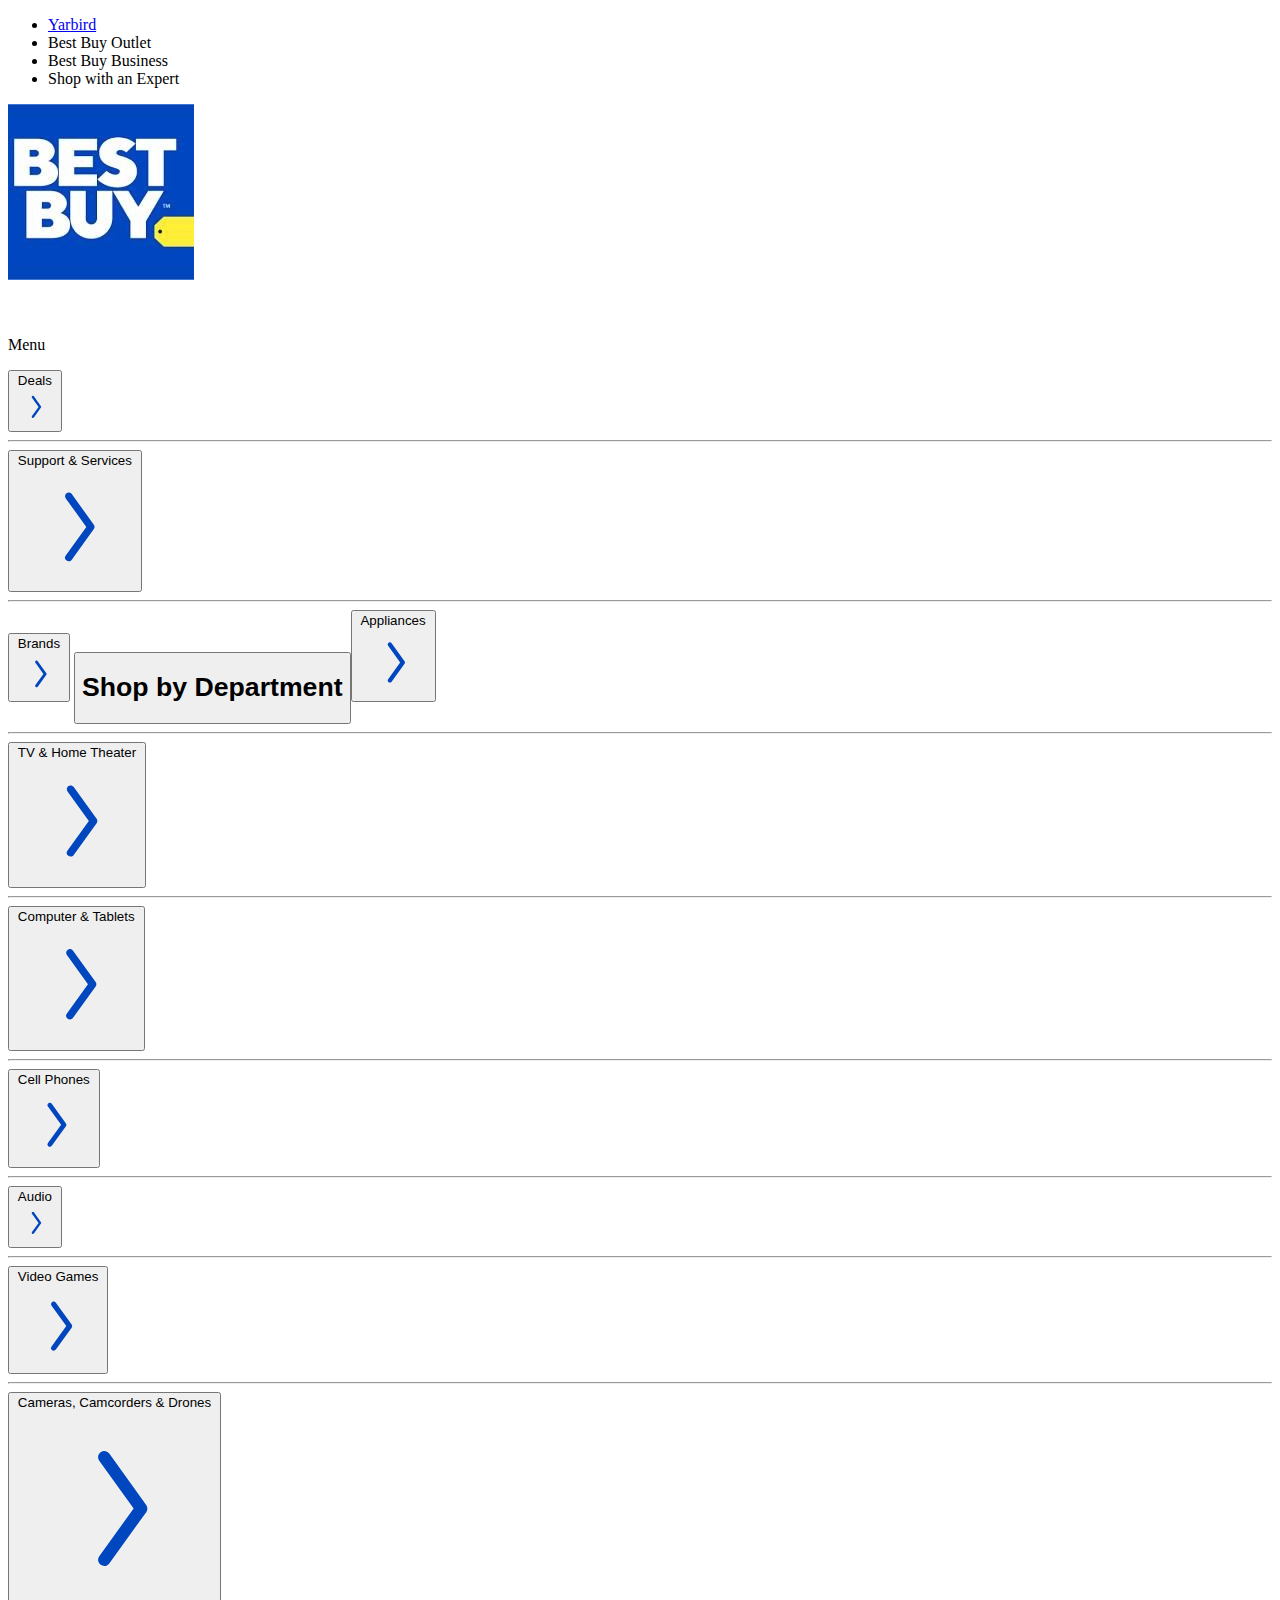
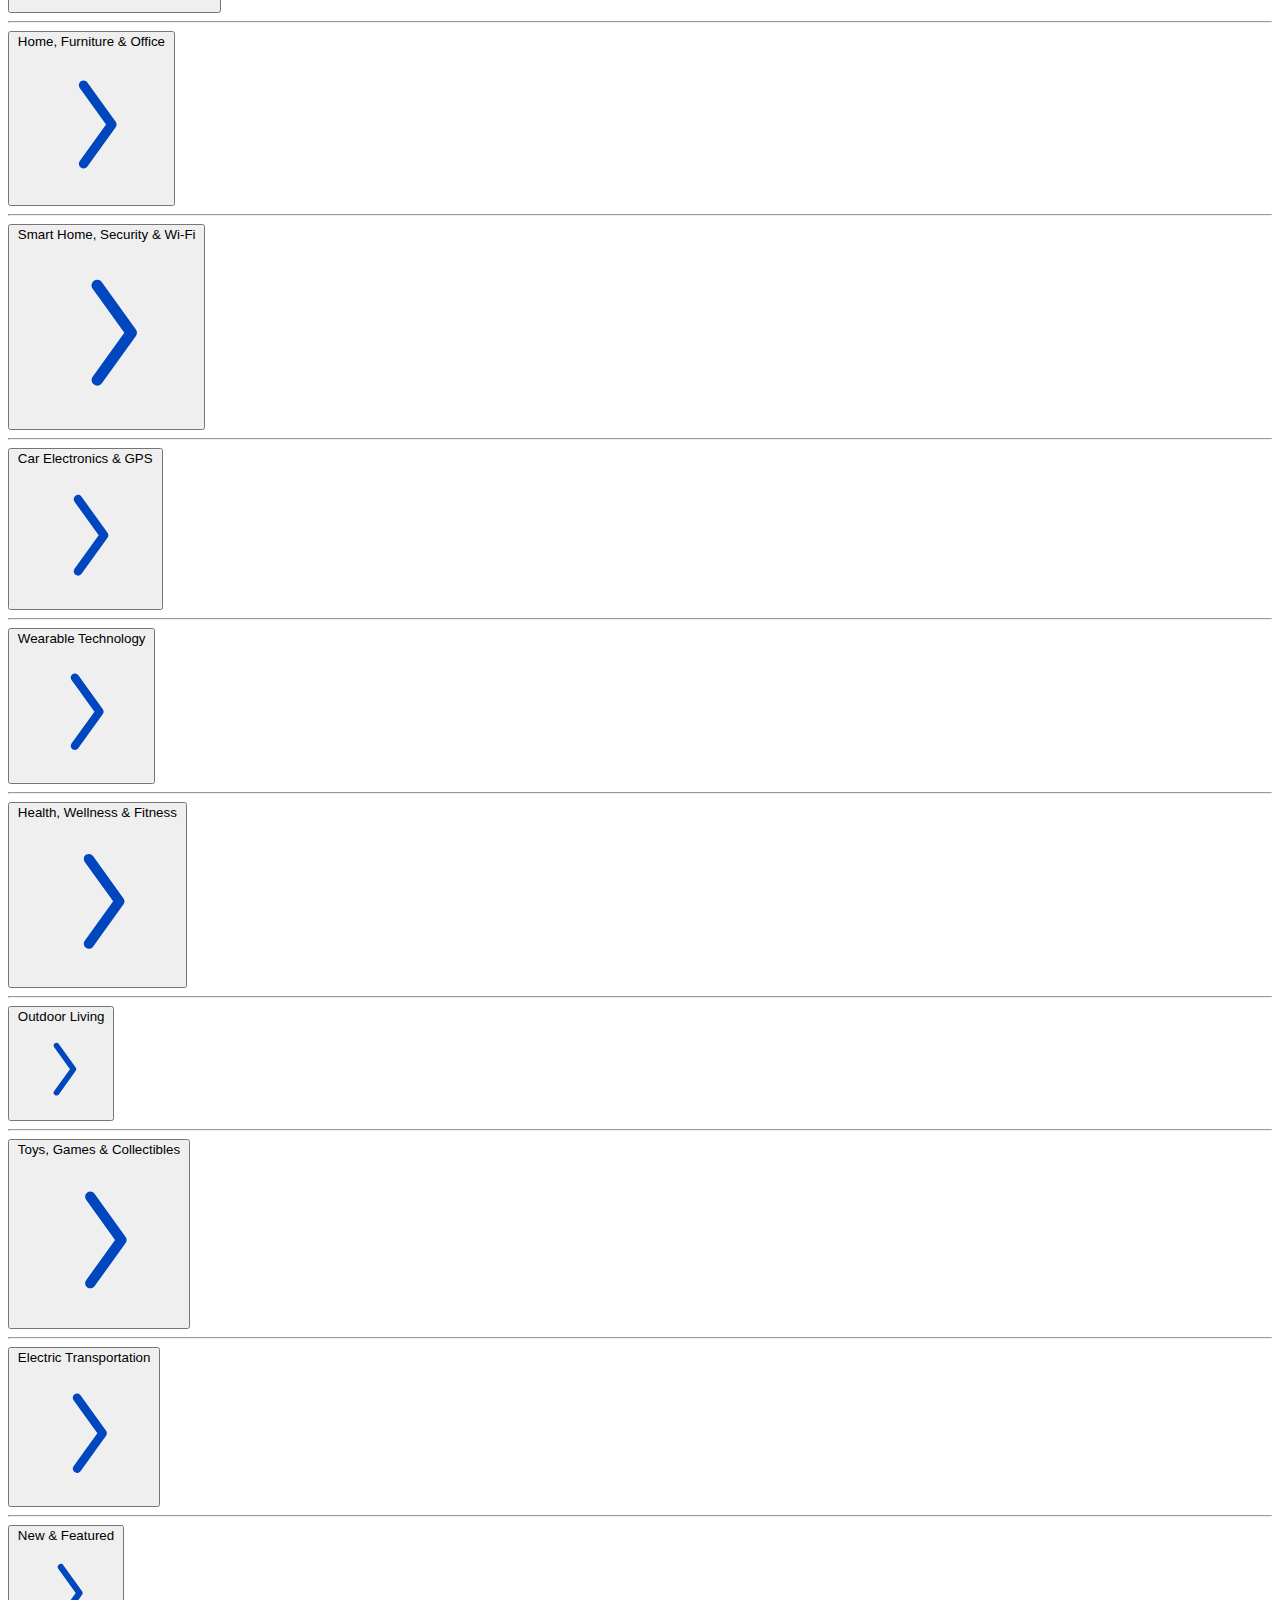
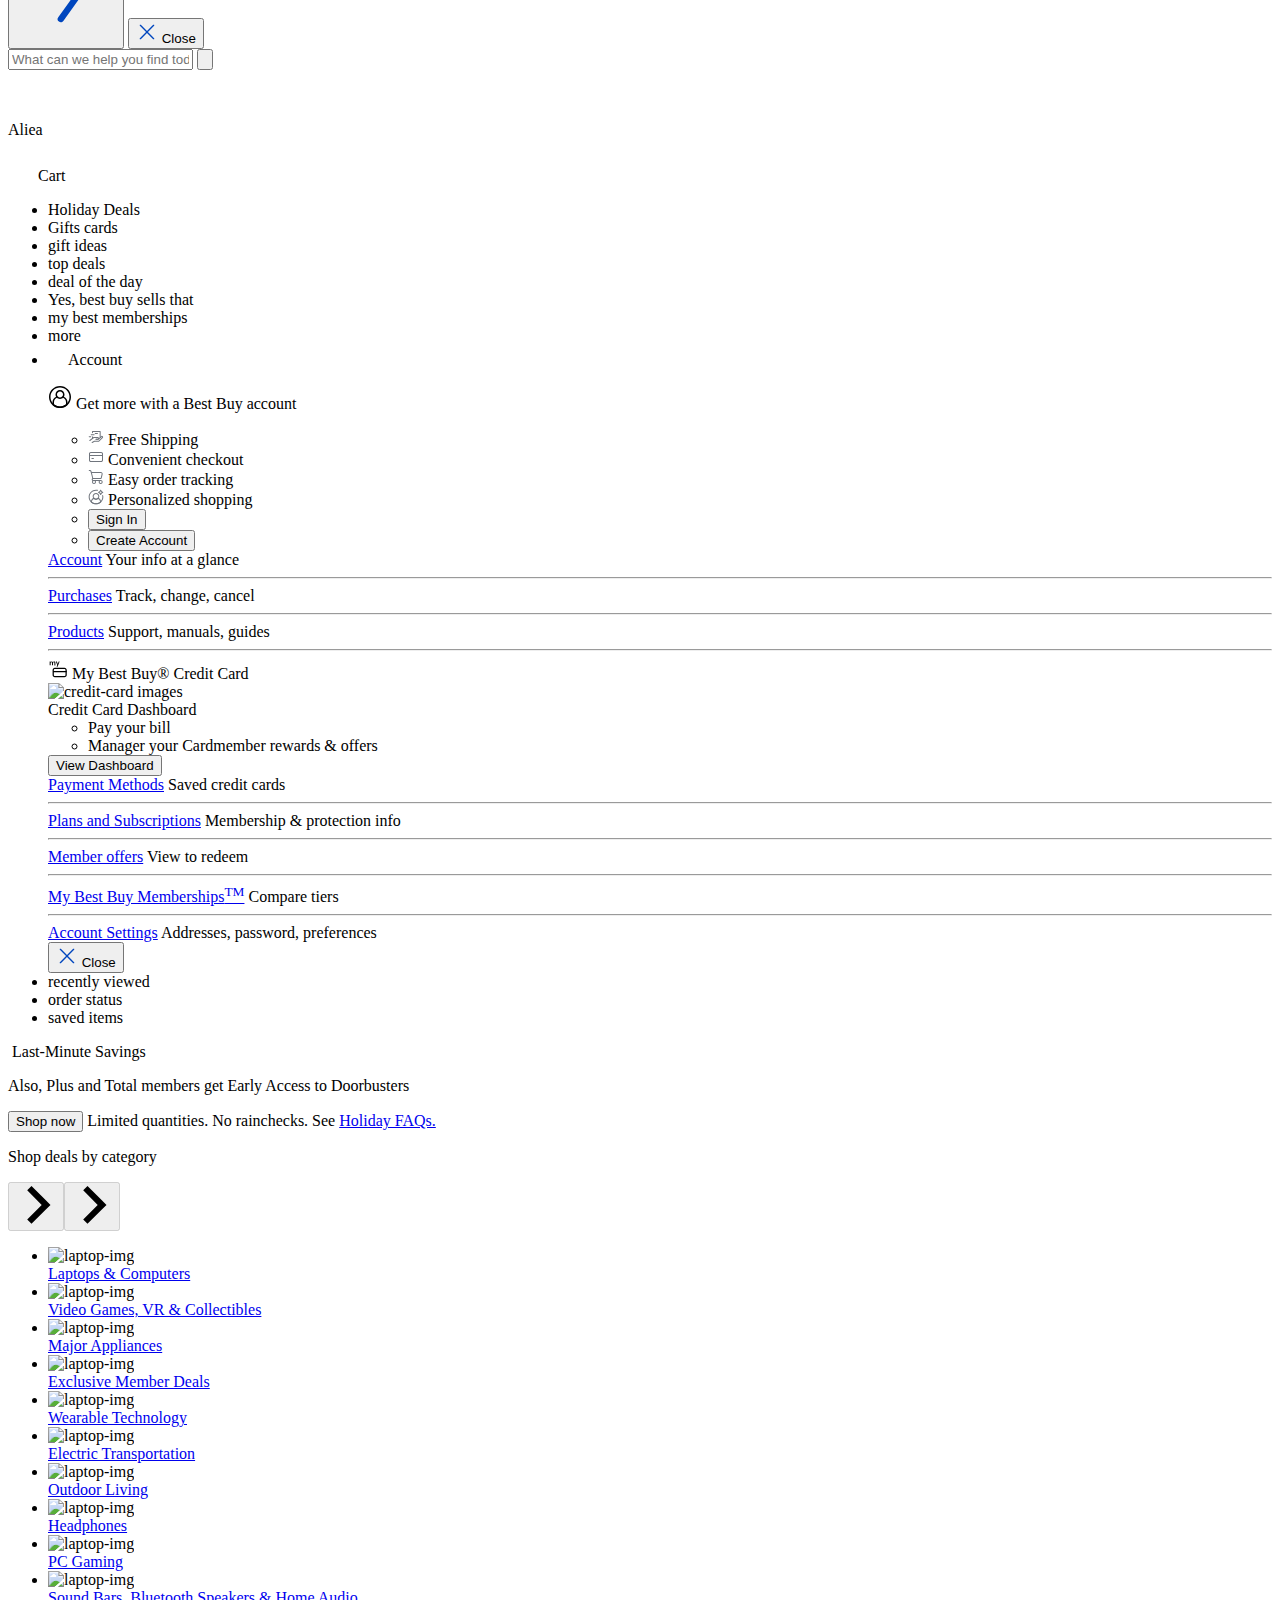
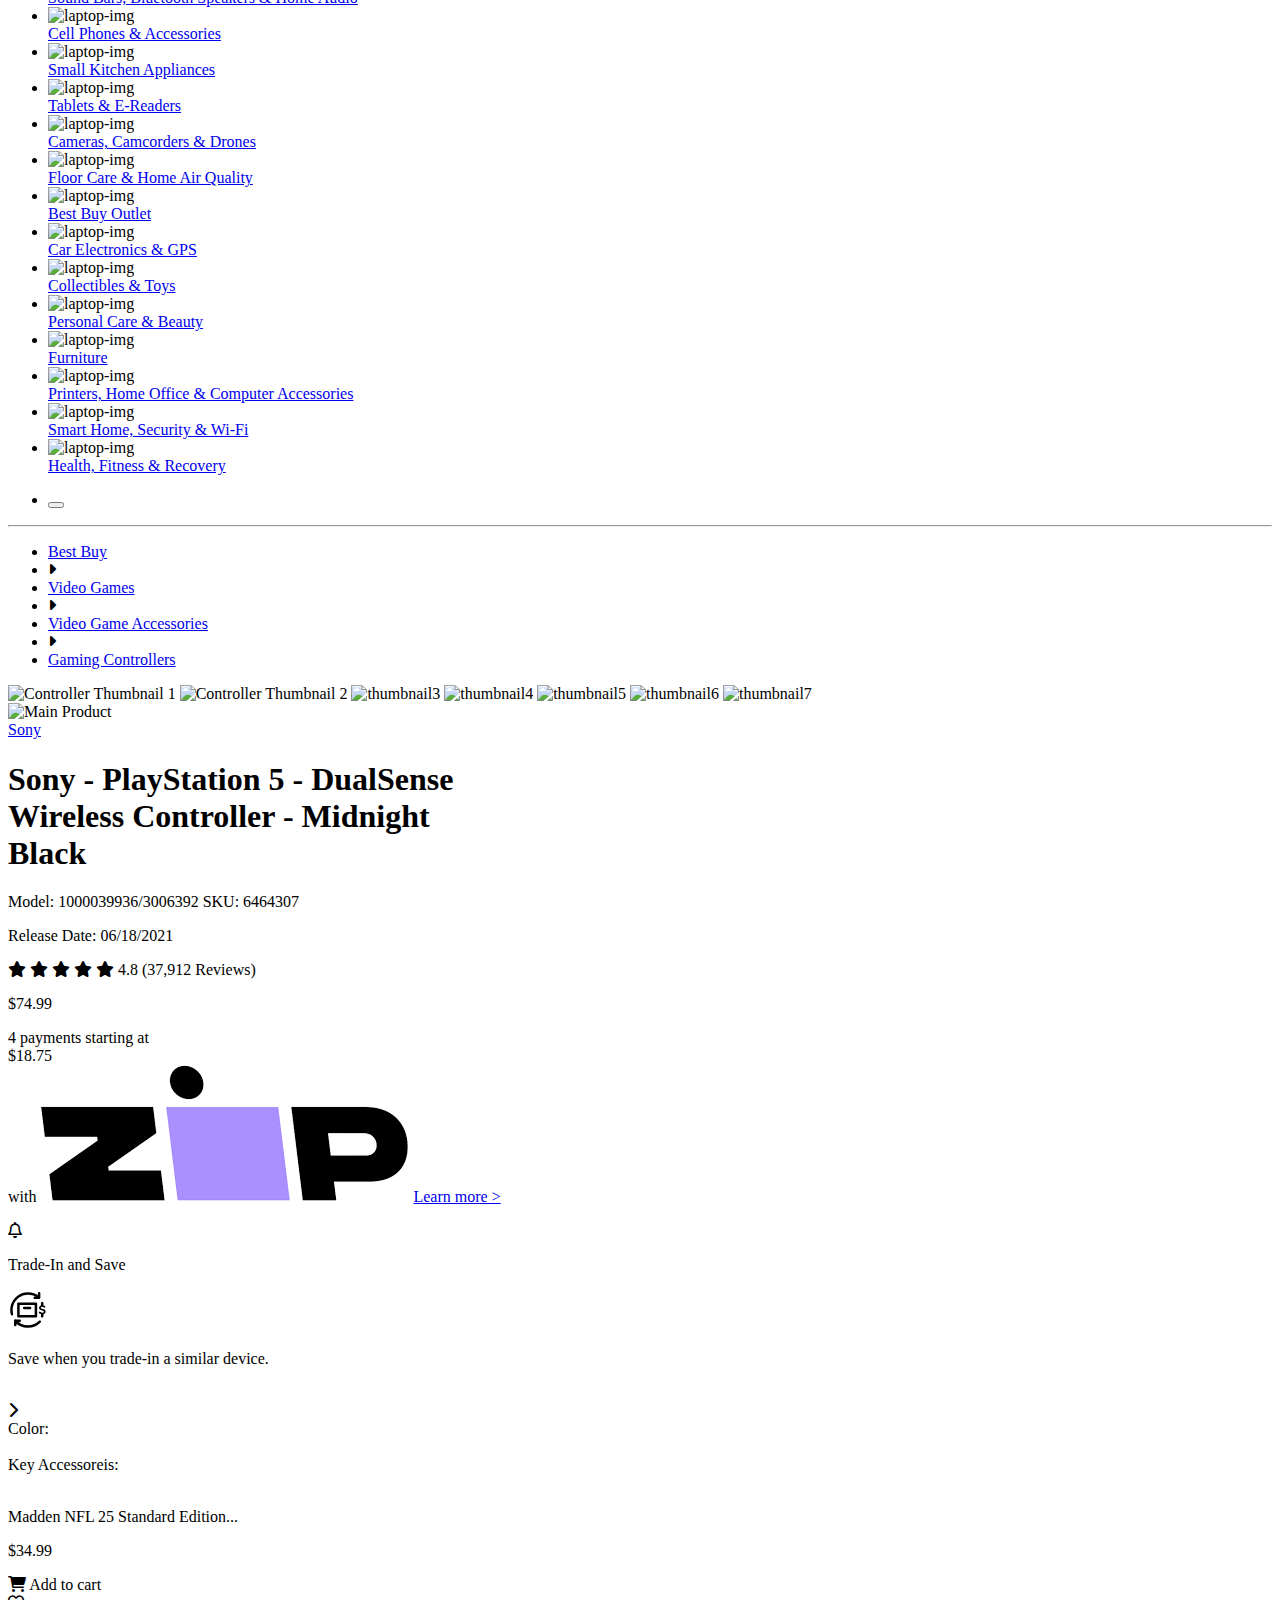
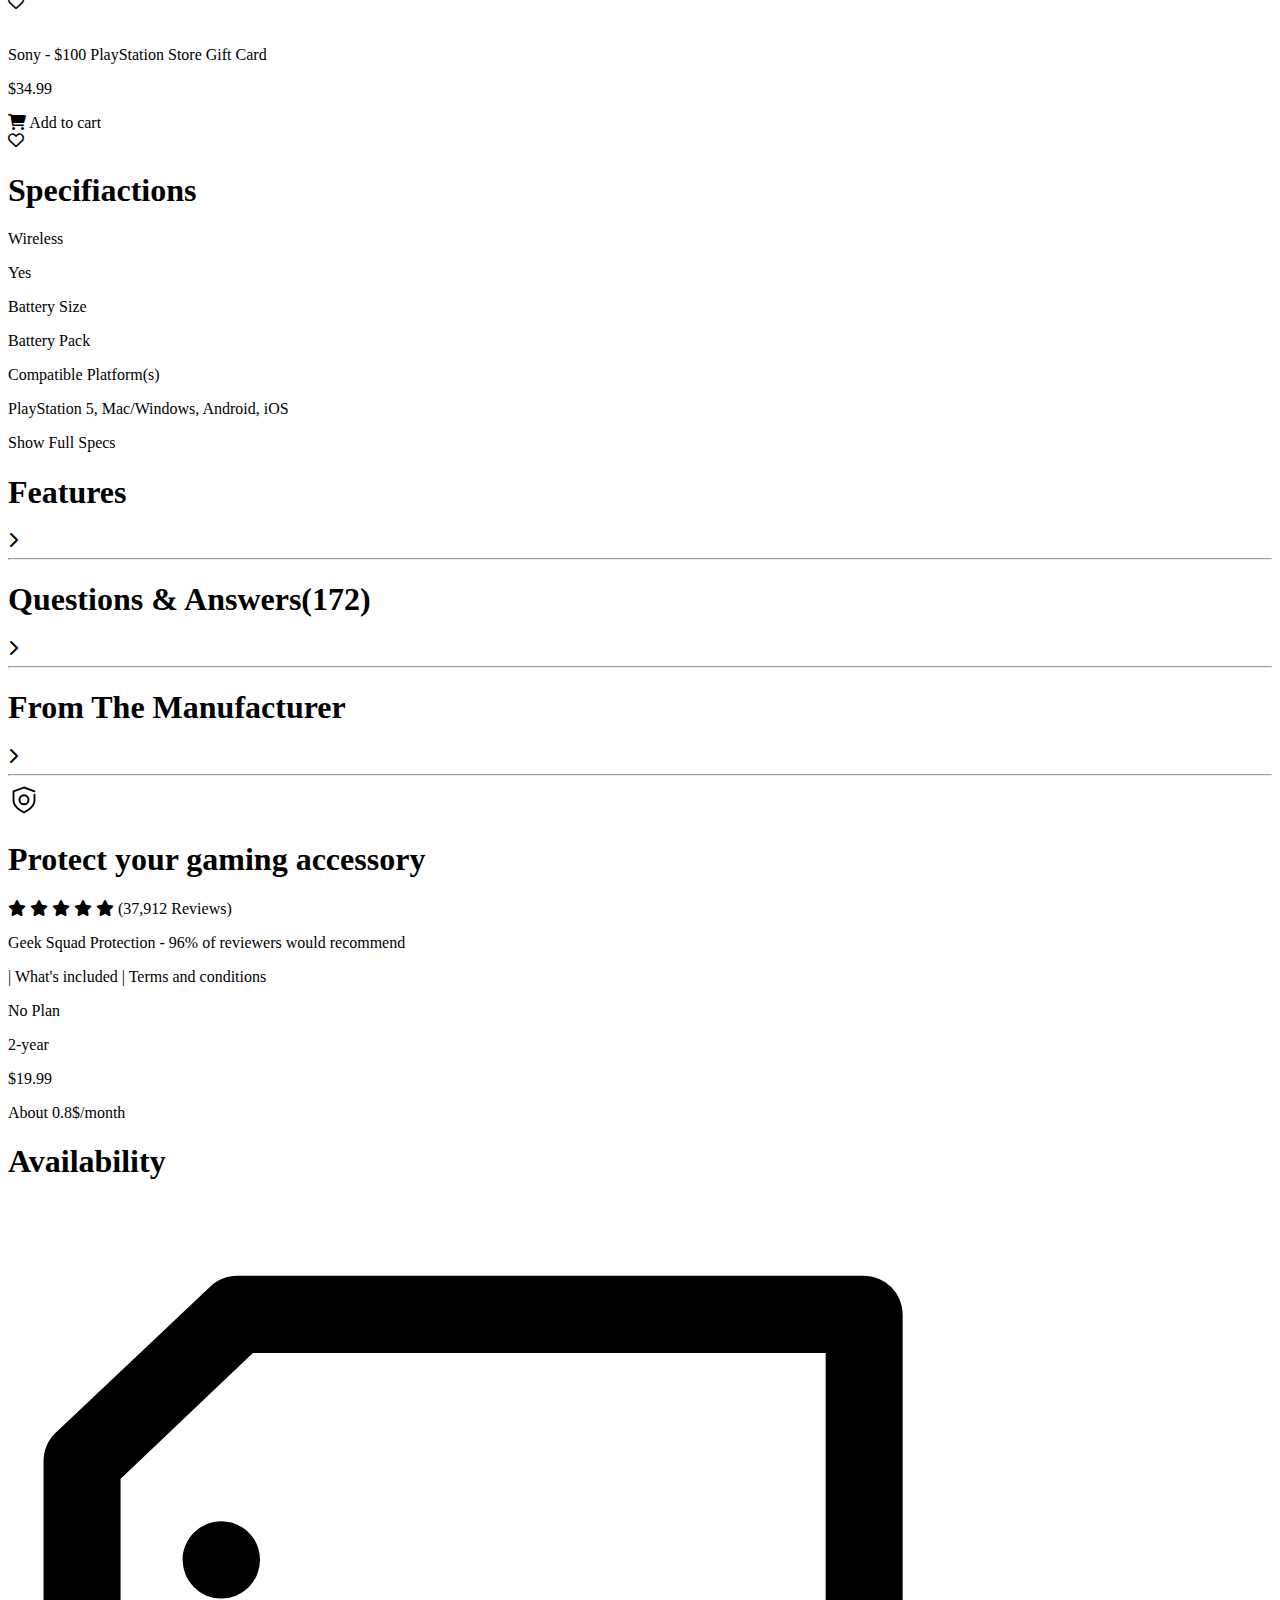
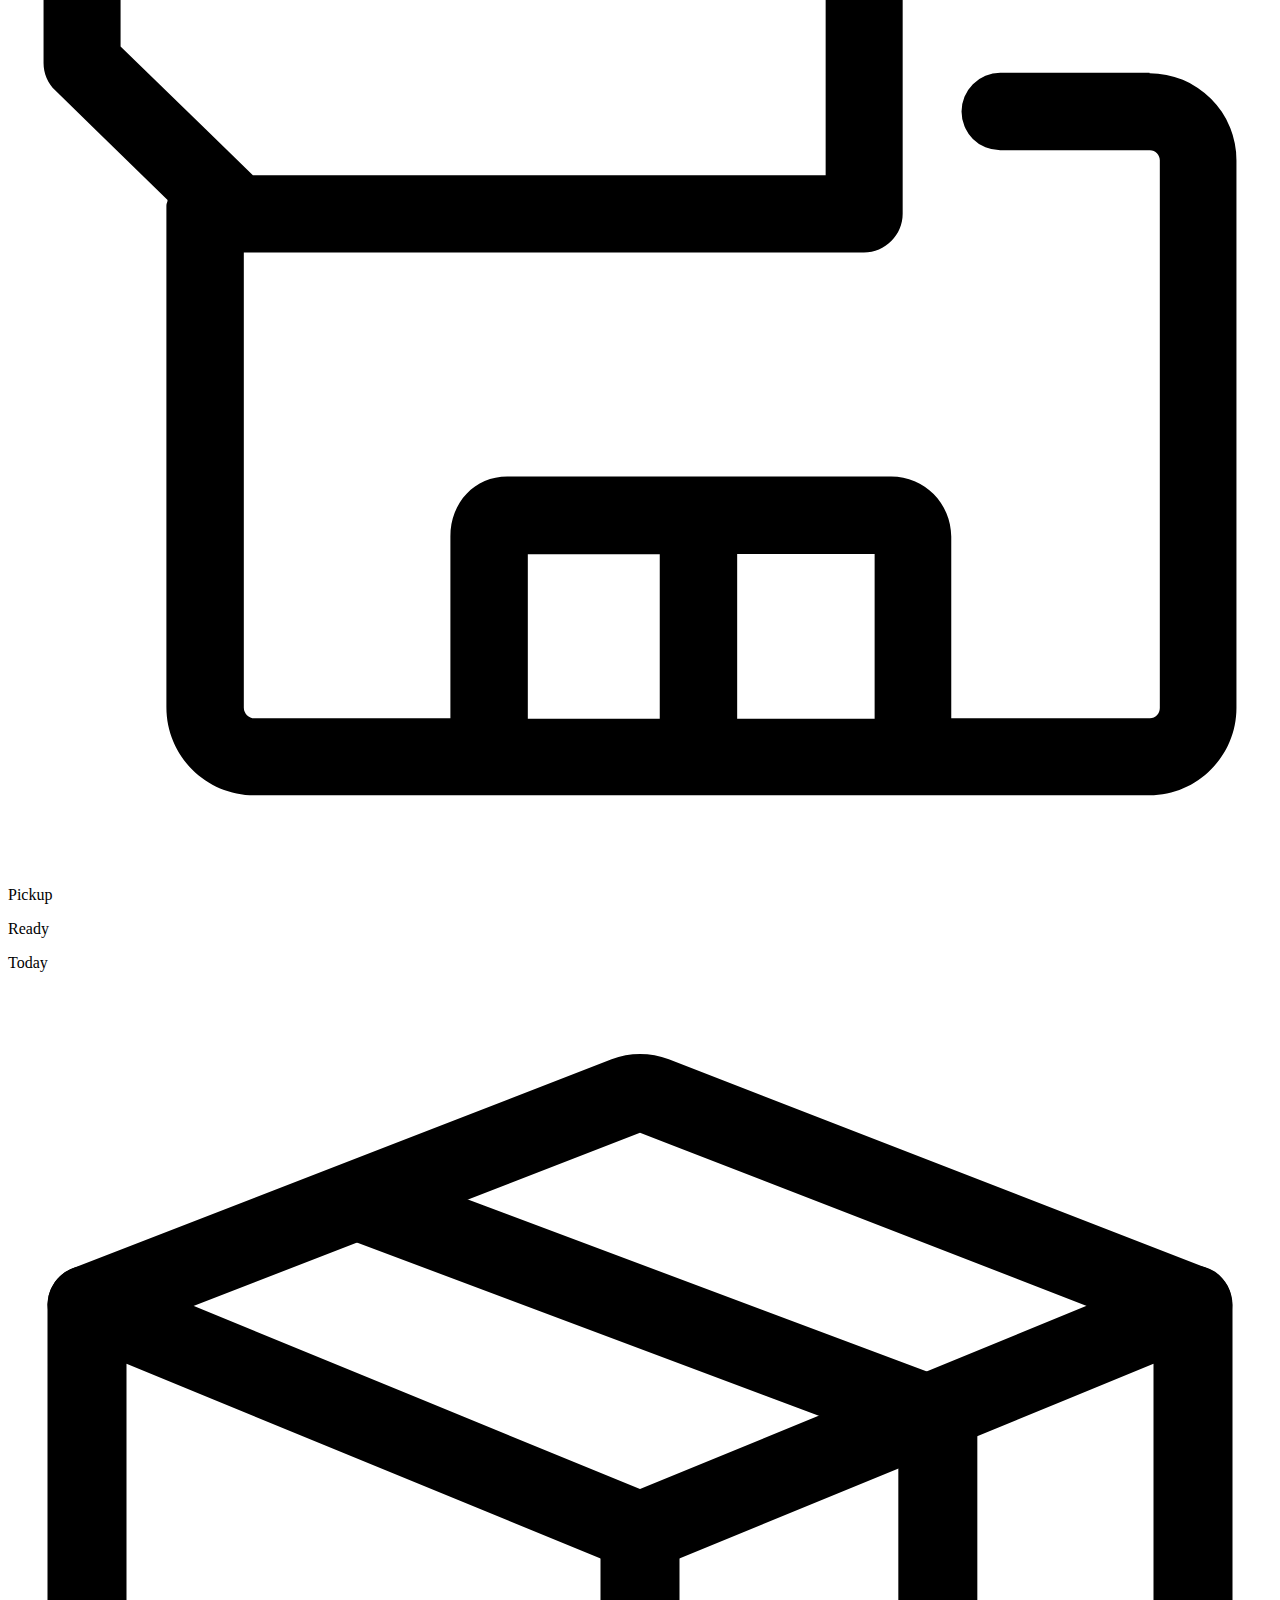
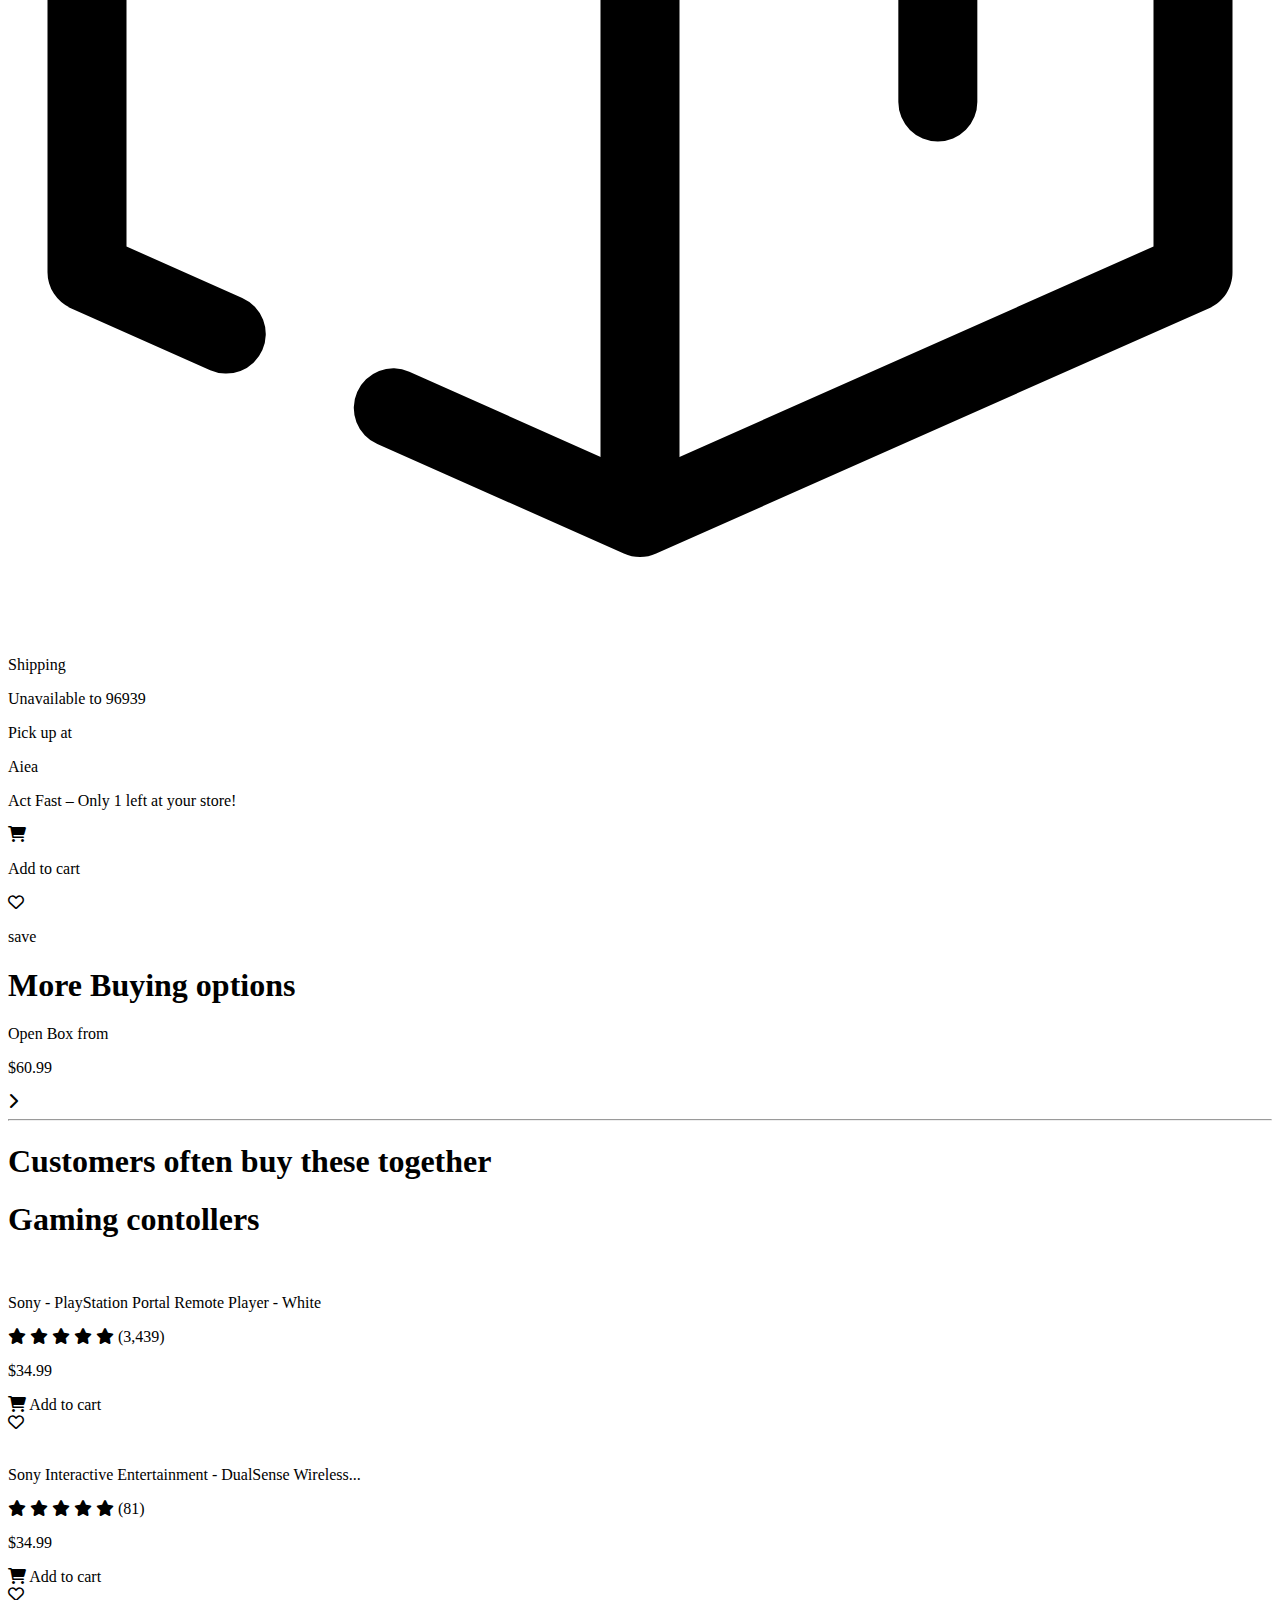
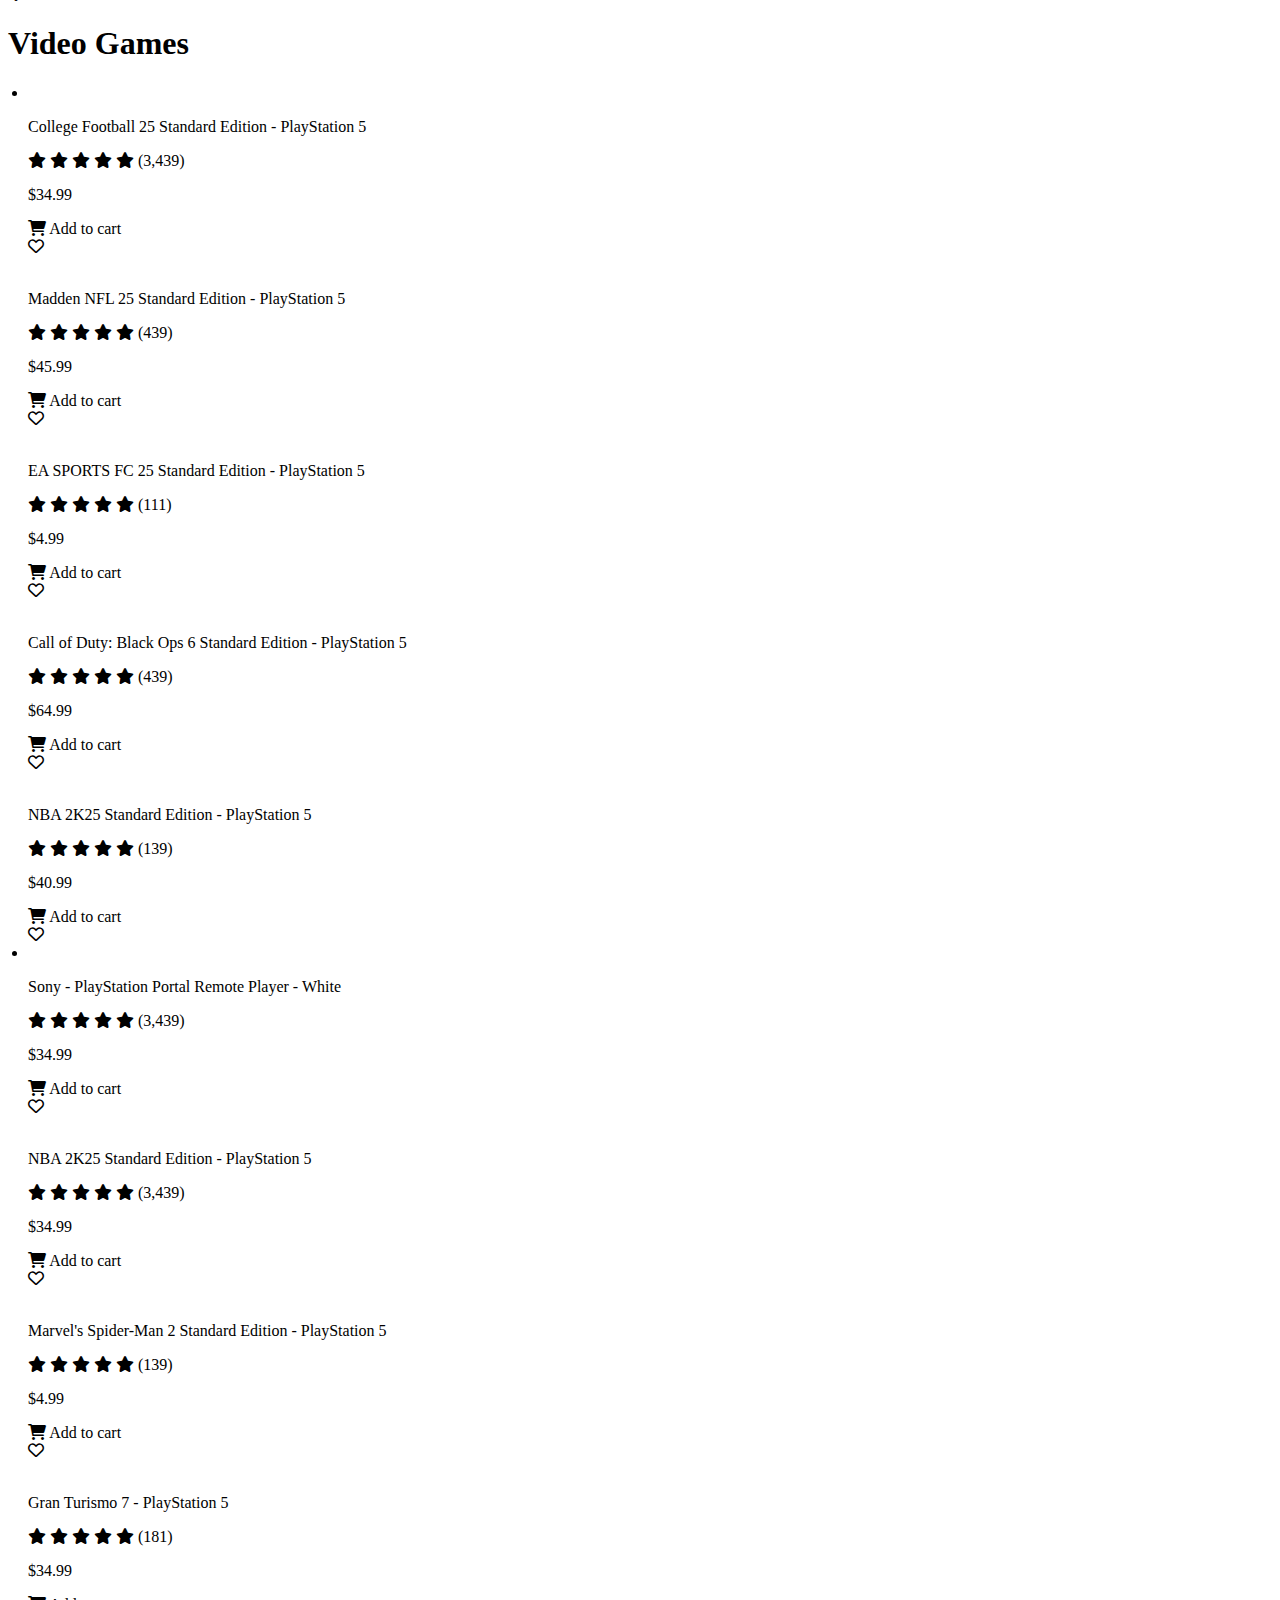
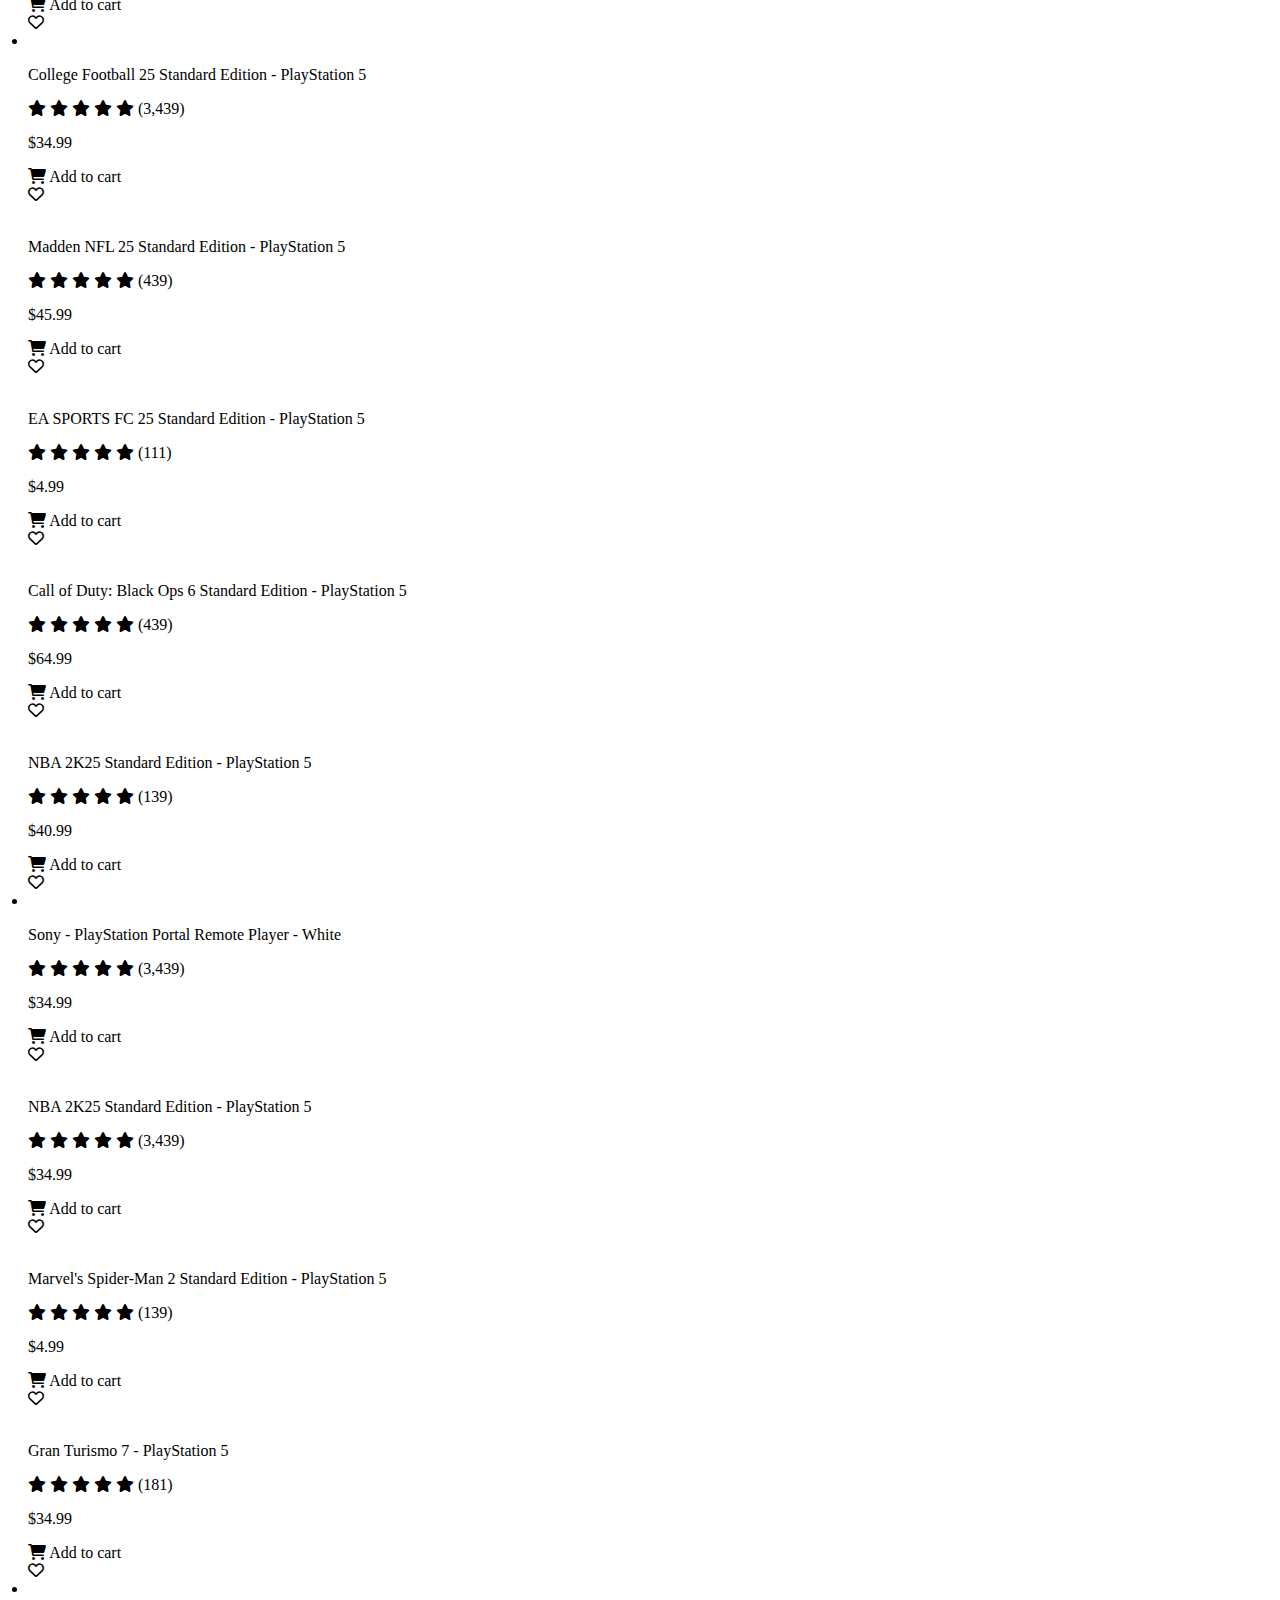
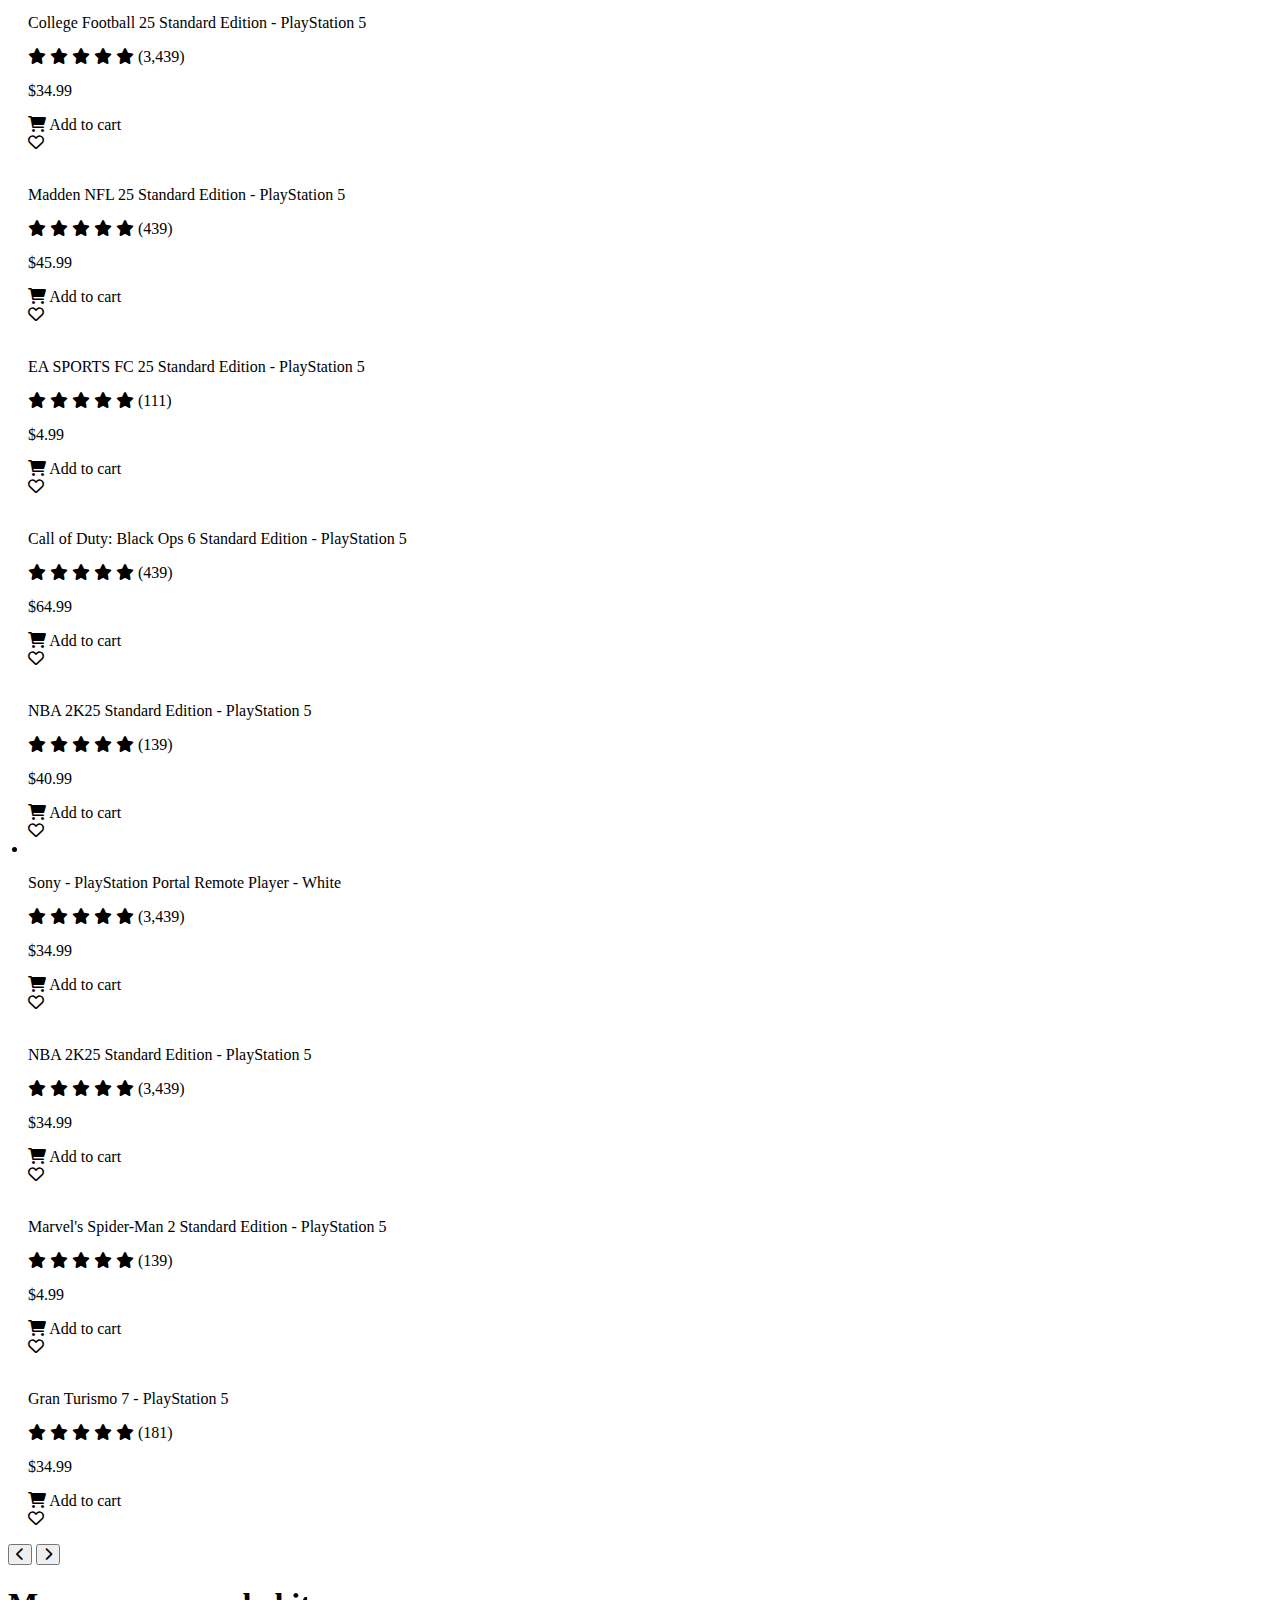
==== commit 07c9d706: "adding product page" ====
--- a/prodct.html
+++ b/prodct.html
@@ -14,6 +14,599 @@
 </head>
 
 <body>
+    <header>
+        <nav class="bg-[#013196] py-4 px-6">
+            <ul class="flex text-white gap-6 ">
+                <li class="hover:underline cursor-pointer"><a href="https://yardbird.com/">Yarbird</a></li>
+                <li class="hover:underline cursor-pointer"><a href="/prodct.html"></a>Best Buy Outlet</a></li>
+                <li class="hover:underline cursor-pointer"><a href=""></a>Best Buy Business</a></li>
+                <li class="hover:underline cursor-pointer"><a href=""></a>Shop with an Expert</a></li>
+            </ul>
+        </nav>
+        <!-- top nav -->
+        <nav class="bg-[#0046be] py-4 px-6 flex justify-around items-center">
+            <a href="#">
+                <div class="h-10 w-16">
+                    <img src="assets/best-buy.jpg" alt="main-logo" class="w-full h-full">
+                </div>
+            </a>
+            
+            <!-- hamburger menu -->
+            <div class="fill-white hamburgerIcon flex items-center text-white gap-1 text-3 relative ">
+                <div class="relative">
+                    <span class="hamburgerIconn">
+                    <svg xmlns="http://www.w3.org/2000/svg" xml:space="preserve" id="hamburger" width="32" height="32"
+                         x="0" y="0" version="1.1" viewBox="0 0 32 32">
+                        <g fill="#ffffff">
+                            <path
+                                d="M1 8h30a1 1 0 0 0 0-2H1a1 1 0 0 0 0 2zM31 15H1a1 1 0 0 0 0 2h30a1 1 0 0 0 0-2zM31 24H1a1 1 0 0 0 0 2h30a1 1 0 0 0 0-2z">
+                            </path>
+                        </g>
+                    </svg>
+                </span>
+                    
+                    
+
+                    </div>
+                    <!-- Menu -->
+                    <p class="menu-button">Menu</p>
+                    <div onclick='stopClickPropagation(event)' class="hamburgerContent hidden bg-white  text-[#0046be] min-w-[355px] absolute top-8 z-10 px-2 overflow-y-scroll h-[580px]">
+                        <button class="flex justify-between px-2 py-4 w-full menuMain">
+                            <span>Deals</span>
+                            <svg xmlns="http://www.w3.org/2000/svg" xml:space="preserve" viewBox="0 0 24 24" aria-hidden="true" role="img" class="dealsArrow size-6 caret-right hamburger-menu-flyout-item-caret" fill="#0046BE"><path d="M10.75 19c-.15 0-.31-.05-.44-.14a.75.75 0 0 1-.17-1.05L14.33 12l-4.19-5.81c-.24-.34-.17-.8.17-1.05.34-.24.8-.16 1.05.17l4.5 6.25c.19.26.19.61 0 .88l-4.5 6.25c-.15.2-.38.31-.61.31"></path></svg>                            
+                        </button>
+                        <hr>
+                        <button class="flex justify-between px-2 py-4 w-full menuMain">
+                            <span>Support & Services</span>
+                            <span><svg xmlns="http://www.w3.org/2000/svg" xml:space="preserve" viewBox="0 0 24 24" aria-hidden="true" role="img" class="size-6 caret-right hamburger-menu-flyout-item-caret" fill="#0046BE"><path d="M10.75 19c-.15 0-.31-.05-.44-.14a.75.75 0 0 1-.17-1.05L14.33 12l-4.19-5.81c-.24-.34-.17-.8.17-1.05.34-.24.8-.16 1.05.17l4.5 6.25c.19.26.19.61 0 .88l-4.5 6.25c-.15.2-.38.31-.61.31"></path></svg></span>
+                        </button>
+                        <hr>
+                        <button class="flex justify-between px-2 py-4 w-full menuMain">
+                            <span>Brands</span>
+                            <span><svg xmlns="http://www.w3.org/2000/svg" xml:space="preserve" viewBox="0 0 24 24" aria-hidden="true" role="img" class="size-6 caret-right hamburger-menu-flyout-item-caret" fill="#0046BE"><path d="M10.75 19c-.15 0-.31-.05-.44-.14a.75.75 0 0 1-.17-1.05L14.33 12l-4.19-5.81c-.24-.34-.17-.8.17-1.05.34-.24.8-.16 1.05.17l4.5 6.25c.19.26.19.61 0 .88l-4.5 6.25c-.15.2-.38.31-.61.31"></path></svg></span>
+                        </button>
+                        <button>
+                            <h1 class="text-black px-2">Shop by Department</h1>
+                            <button class="flex justify-between px-2 py-4 w-full">
+                                <span>Appliances</span>
+                                <svg xmlns="http://www.w3.org/2000/svg" xml:space="preserve" viewBox="0 0 24 24" aria-hidden="true" role="img" class="size-6 caret-right hamburger-menu-flyout-item-caret" fill="#0046BE"><path d="M10.75 19c-.15 0-.31-.05-.44-.14a.75.75 0 0 1-.17-1.05L14.33 12l-4.19-5.81c-.24-.34-.17-.8.17-1.05.34-.24.8-.16 1.05.17l4.5 6.25c.19.26.19.61 0 .88l-4.5 6.25c-.15.2-.38.31-.61.31"></path></svg>                            
+                            </button>
+                            <hr>
+                            <button class="flex justify-between px-2 py-4 w-full">
+                                <span>TV & Home Theater</span>
+                                <span><svg xmlns="http://www.w3.org/2000/svg" xml:space="preserve" viewBox="0 0 24 24" aria-hidden="true" role="img" class="size-6 caret-right hamburger-menu-flyout-item-caret" fill="#0046BE"><path d="M10.75 19c-.15 0-.31-.05-.44-.14a.75.75 0 0 1-.17-1.05L14.33 12l-4.19-5.81c-.24-.34-.17-.8.17-1.05.34-.24.8-.16 1.05.17l4.5 6.25c.19.26.19.61 0 .88l-4.5 6.25c-.15.2-.38.31-.61.31"></path></svg></span>
+                            </button>
+                            <hr>
+                            <button class="flex justify-between px-2 py-4 w-full">
+                                <span>Computer & Tablets</span>
+                                <span><svg xmlns="http://www.w3.org/2000/svg" xml:space="preserve" viewBox="0 0 24 24" aria-hidden="true" role="img" class="size-6 caret-right hamburger-menu-flyout-item-caret" fill="#0046BE"><path d="M10.75 19c-.15 0-.31-.05-.44-.14a.75.75 0 0 1-.17-1.05L14.33 12l-4.19-5.81c-.24-.34-.17-.8.17-1.05.34-.24.8-.16 1.05.17l4.5 6.25c.19.26.19.61 0 .88l-4.5 6.25c-.15.2-.38.31-.61.31"></path></svg></span>
+                            </button>
+                            <hr>
+                            <button class="flex justify-between px-2 py-4 w-full">
+                                <span>Cell Phones</span>
+                                <span><svg xmlns="http://www.w3.org/2000/svg" xml:space="preserve" viewBox="0 0 24 24" aria-hidden="true" role="img" class="size-6 caret-right hamburger-menu-flyout-item-caret" fill="#0046BE"><path d="M10.75 19c-.15 0-.31-.05-.44-.14a.75.75 0 0 1-.17-1.05L14.33 12l-4.19-5.81c-.24-.34-.17-.8.17-1.05.34-.24.8-.16 1.05.17l4.5 6.25c.19.26.19.61 0 .88l-4.5 6.25c-.15.2-.38.31-.61.31"></path></svg></span>
+                            </button>
+                            <hr>
+                            <button class="flex justify-between px-2 py-4 w-full">
+                                <span>Audio</span>
+                                <span><svg xmlns="http://www.w3.org/2000/svg" xml:space="preserve" viewBox="0 0 24 24" aria-hidden="true" role="img" class="size-6 caret-right hamburger-menu-flyout-item-caret" fill="#0046BE"><path d="M10.75 19c-.15 0-.31-.05-.44-.14a.75.75 0 0 1-.17-1.05L14.33 12l-4.19-5.81c-.24-.34-.17-.8.17-1.05.34-.24.8-.16 1.05.17l4.5 6.25c.19.26.19.61 0 .88l-4.5 6.25c-.15.2-.38.31-.61.31"></path></svg></span>
+                            </button>
+                            <hr>
+                            <button class="flex justify-between px-2 py-4 w-full">
+                                <span>Video Games</span>
+                                <span><svg xmlns="http://www.w3.org/2000/svg" xml:space="preserve" viewBox="0 0 24 24" aria-hidden="true" role="img" class="size-6 caret-right hamburger-menu-flyout-item-caret" fill="#0046BE"><path d="M10.75 19c-.15 0-.31-.05-.44-.14a.75.75 0 0 1-.17-1.05L14.33 12l-4.19-5.81c-.24-.34-.17-.8.17-1.05.34-.24.8-.16 1.05.17l4.5 6.25c.19.26.19.61 0 .88l-4.5 6.25c-.15.2-.38.31-.61.31"></path></svg></span>
+                            </button>
+                            <hr>
+                            <button class="flex justify-between px-2 py-4 w-full">
+                                <span>Cameras, Camcorders & Drones</span>
+                                <span><svg xmlns="http://www.w3.org/2000/svg" xml:space="preserve" viewBox="0 0 24 24" aria-hidden="true" role="img" class="size-6 caret-right hamburger-menu-flyout-item-caret" fill="#0046BE"><path d="M10.75 19c-.15 0-.31-.05-.44-.14a.75.75 0 0 1-.17-1.05L14.33 12l-4.19-5.81c-.24-.34-.17-.8.17-1.05.34-.24.8-.16 1.05.17l4.5 6.25c.19.26.19.61 0 .88l-4.5 6.25c-.15.2-.38.31-.61.31"></path></svg></span>
+                            </button>
+                            <hr>
+                            <button class="flex justify-between px-2 py-4 w-full">
+                                <span>Home, Furniture & Office</span>
+                                <span><svg xmlns="http://www.w3.org/2000/svg" xml:space="preserve" viewBox="0 0 24 24" aria-hidden="true" role="img" class="size-6 caret-right hamburger-menu-flyout-item-caret" fill="#0046BE"><path d="M10.75 19c-.15 0-.31-.05-.44-.14a.75.75 0 0 1-.17-1.05L14.33 12l-4.19-5.81c-.24-.34-.17-.8.17-1.05.34-.24.8-.16 1.05.17l4.5 6.25c.19.26.19.61 0 .88l-4.5 6.25c-.15.2-.38.31-.61.31"></path></svg></span>
+                            </button>
+                            <hr>
+                            <button class="flex justify-between px-2 py-4 w-full">
+                                <span>Smart Home, Security & Wi-Fi</span>
+                                <span><svg xmlns="http://www.w3.org/2000/svg" xml:space="preserve" viewBox="0 0 24 24" aria-hidden="true" role="img" class="size-6 caret-right hamburger-menu-flyout-item-caret" fill="#0046BE"><path d="M10.75 19c-.15 0-.31-.05-.44-.14a.75.75 0 0 1-.17-1.05L14.33 12l-4.19-5.81c-.24-.34-.17-.8.17-1.05.34-.24.8-.16 1.05.17l4.5 6.25c.19.26.19.61 0 .88l-4.5 6.25c-.15.2-.38.31-.61.31"></path></svg></span>
+                            </button>
+                            <hr>
+                            <button class="flex justify-between px-2 py-4 w-full">
+                                <span>Car Electronics & GPS</span>
+                                <span><svg xmlns="http://www.w3.org/2000/svg" xml:space="preserve" viewBox="0 0 24 24" aria-hidden="true" role="img" class="size-6 caret-right hamburger-menu-flyout-item-caret" fill="#0046BE"><path d="M10.75 19c-.15 0-.31-.05-.44-.14a.75.75 0 0 1-.17-1.05L14.33 12l-4.19-5.81c-.24-.34-.17-.8.17-1.05.34-.24.8-.16 1.05.17l4.5 6.25c.19.26.19.61 0 .88l-4.5 6.25c-.15.2-.38.31-.61.31"></path></svg></span>
+                            </button>
+                            <hr>
+                            <button class="flex justify-between px-2 py-4 w-full">
+                                <span>Wearable Technology</span>
+                                <span><svg xmlns="http://www.w3.org/2000/svg" xml:space="preserve" viewBox="0 0 24 24" aria-hidden="true" role="img" class="size-6 caret-right hamburger-menu-flyout-item-caret" fill="#0046BE"><path d="M10.75 19c-.15 0-.31-.05-.44-.14a.75.75 0 0 1-.17-1.05L14.33 12l-4.19-5.81c-.24-.34-.17-.8.17-1.05.34-.24.8-.16 1.05.17l4.5 6.25c.19.26.19.61 0 .88l-4.5 6.25c-.15.2-.38.31-.61.31"></path></svg></span>
+                            </button>
+                            <hr>
+                            <button class="flex justify-between px-2 py-4 w-full">
+                                <span>Health, Wellness & Fitness</span>
+                                <span><svg xmlns="http://www.w3.org/2000/svg" xml:space="preserve" viewBox="0 0 24 24" aria-hidden="true" role="img" class="size-6 caret-right hamburger-menu-flyout-item-caret" fill="#0046BE"><path d="M10.75 19c-.15 0-.31-.05-.44-.14a.75.75 0 0 1-.17-1.05L14.33 12l-4.19-5.81c-.24-.34-.17-.8.17-1.05.34-.24.8-.16 1.05.17l4.5 6.25c.19.26.19.61 0 .88l-4.5 6.25c-.15.2-.38.31-.61.31"></path></svg></span>
+                            </button>
+                            <hr>
+                            <button class="flex justify-between px-2 py-4 w-full">
+                                <span>Outdoor Living</span>
+                                <span><svg xmlns="http://www.w3.org/2000/svg" xml:space="preserve" viewBox="0 0 24 24" aria-hidden="true" role="img" class="size-6 caret-right hamburger-menu-flyout-item-caret" fill="#0046BE"><path d="M10.75 19c-.15 0-.31-.05-.44-.14a.75.75 0 0 1-.17-1.05L14.33 12l-4.19-5.81c-.24-.34-.17-.8.17-1.05.34-.24.8-.16 1.05.17l4.5 6.25c.19.26.19.61 0 .88l-4.5 6.25c-.15.2-.38.31-.61.31"></path></svg></span>
+                            </button>
+                            <hr>
+                            <button class="flex justify-between px-2 py-4 w-full">
+                                <span>Toys, Games & Collectibles</span>
+                                <span><svg xmlns="http://www.w3.org/2000/svg" xml:space="preserve" viewBox="0 0 24 24" aria-hidden="true" role="img" class="size-6 caret-right hamburger-menu-flyout-item-caret" fill="#0046BE"><path d="M10.75 19c-.15 0-.31-.05-.44-.14a.75.75 0 0 1-.17-1.05L14.33 12l-4.19-5.81c-.24-.34-.17-.8.17-1.05.34-.24.8-.16 1.05.17l4.5 6.25c.19.26.19.61 0 .88l-4.5 6.25c-.15.2-.38.31-.61.31"></path></svg></span>
+                            </button>
+                            <hr>
+                            <button class="flex justify-between px-2 py-4 w-full">
+                                <span>Electric Transportation</span>
+                                <span><svg xmlns="http://www.w3.org/2000/svg" xml:space="preserve" viewBox="0 0 24 24" aria-hidden="true" role="img" class="size-6 caret-right hamburger-menu-flyout-item-caret" fill="#0046BE"><path d="M10.75 19c-.15 0-.31-.05-.44-.14a.75.75 0 0 1-.17-1.05L14.33 12l-4.19-5.81c-.24-.34-.17-.8.17-1.05.34-.24.8-.16 1.05.17l4.5 6.25c.19.26.19.61 0 .88l-4.5 6.25c-.15.2-.38.31-.61.31"></path></svg></span>
+                            </button>
+                            <hr>
+                            <button class="flex justify-between px-2 py-4 w-full">
+                                <span>New & Featured</span>
+                                <span><svg xmlns="http://www.w3.org/2000/svg" xml:space="preserve" viewBox="0 0 24 24" aria-hidden="true" role="img" class="size-6 caret-right hamburger-menu-flyout-item-caret" fill="#0046BE"><path d="M10.75 19c-.15 0-.31-.05-.44-.14a.75.75 0 0 1-.17-1.05L14.33 12l-4.19-5.81c-.24-.34-.17-.8.17-1.05.34-.24.8-.16 1.05.17l4.5 6.25c.19.26.19.61 0 .88l-4.5 6.25c-.15.2-.38.31-.61.31"></path></svg></span>
+                            </button>
+                            <button class="mb-40 px-2 py-4 flex items-center closeHamburger">
+                                <span ><svg xmlns="http://www.w3.org/2000/svg" fill="#0046be" xml:space="preserve" viewBox="0 0 24 24" aria-hidden="true" role="img" class="lZero-bottom-close-button" height="22" width="22"><path d="M4.75 20c-.19 0-.38-.07-.53-.22a.754.754 0 0 1 0-1.06l14.5-14.5c.29-.29.77-.29 1.06 0s.29.77 0 1.06l-14.5 14.5c-.15.15-.34.22-.53.22"></path><path d="M19.25 20c-.19 0-.38-.07-.53-.22L4.22 5.28c-.29-.29-.29-.77 0-1.06s.77-.29 1.06 0l14.5 14.5c.29.29.29.77 0 1.06-.15.15-.34.22-.53.22"></path></svg></span>
+                                <span>Close</span>
+                            </button>
+                        </div>
+                </div>
+                
+
+                
+            </div>
+            <!-- search box -->
+            <div class="flex items-center border  rounded-md bg-white ">
+                <input type="text" placeholder="What can we help you find today?"
+                    class="flex-grow p-2 w-[500px] rounded-md  outline-none">
+                <button class="p-2 rounded-r-md bg-white">
+                    <svg class="w-5 h-5 text-gray-500" fill="none" stroke="currentColor" viewBox="0 0 24 24"
+                        xmlns="http://www.w3.org/2000/svg">
+                        <path stroke-linecap="round" stroke-linejoin="round" stroke-width="2"
+                            d="M21 21l-4.35-4.35m1.35-5.65a7 7 0 11-14 0 7 7 0 0114 0z"></path>
+                    </svg>
+                     
+                </button>
+            </div>
+            <div></div>
+            <div class="flex items-center text-white text-[17px]">
+                <span class="gvpHeadIcon storeLocIcon flyBtn" data-cy="MenuIcon" data-testid="menu-icon">
+                    <svg xmlns="http://www.w3.org/2000/svg" xml:space="preserve" viewBox="0 0 24 24" aria-hidden="true"
+                        role="img" width="30" height="31" fill="#fff">
+                        <path
+                            d="M19.5 22H4.25C3.01 22 2 20.99 2 19.75v-10c0-.41.34-.75.75-.75s.75.34.75.75v10c0 .41.34.75.75.75H19.5c.55 0 1-.45 1-1v-8.25c0-.41-.34-.75-.75-.75h-3c-.41 0-.75-.34-.75-.75s.34-.75.75-.75h3C20.99 9 22 10.01 22 11.25v8.25a2.5 2.5 0 0 1-2.5 2.5">
+
+                        </path>
+                        <path
+                            d="M16.25 14.5h-8.5c-.41 0-.75.34-.75.75v6c0 .41.34.75.75.75s.75-.34.75-.75V16h2.75v5.25c0 .41.34.75.75.75s.75-.34.75-.75V16h2.75v5.25c0 .41.34.75.75.75s.75-.34.75-.75v-6c0-.41-.34-.75-.75-.75M15.75 12.5H5.25a.75.75 0 0 1-.53-.22l-3-3a.75.75 0 0 1-.22-.53v-3.5c0-.2.08-.39.22-.53l3-3a.75.75 0 0 1 .53-.22h10.5c.96 0 1.75.79 1.75 1.75v7.5c0 .96-.79 1.75-1.75 1.75M5.56 11h10.19c.14 0 .25-.11.25-.25v-7.5c0-.14-.11-.25-.25-.25H5.56L3 5.56v2.88z">
+                        </path>
+                        <path d="M6 7c0 .55-.45 1-1 1s-1-.45-1-1 .45-1 1-1 1 .45 1 1">
+
+                        </path>
+                    </svg>
+                </span>
+                <p>Aliea</p>
+            </div>
+            <div class="flex items-center ">
+                <svg xmlns="http://www.w3.org/2000/svg" xml:space="preserve" viewBox="0 0 24 24" aria-hidden="true"
+                    role="img" aria-label="Cart Icon" fill="white" height="26px" width="26px">
+                    <path
+                        d="M9 22.5c-1.65 0-3-1.35-3-3s1.35-3 3-3 3 1.35 3 3-1.35 3-3 3M9 18c-.83 0-1.5.67-1.5 1.5S8.17 21 9 21s1.5-.67 1.5-1.5S9.83 18 9 18m10 4.5c-1.65 0-3-1.35-3-3s1.35-3 3-3 3 1.35 3 3-1.35 3-3 3m0-4.5c-.83 0-1.5.67-1.5 1.5S18.17 21 19 21s1.5-.67 1.5-1.5S19.83 18 19 18">
+                    </path>
+                    <path
+                        d="M18.75 18h-11c-1.24 0-2.25-1.01-2.25-2.25s1.01-2.25 2.25-2.25h11.2c.12 0 .22-.08.24-.2l1.28-5.78c.08-.37-.01-.76-.25-1.05S19.64 6 19.26 6H5c-.41 0-.75-.34-.75-.75s.34-.75.75-.75h14.26c.84 0 1.62.38 2.14 1.03.53.65.72 1.5.54 2.32l-1.28 5.78c-.18.81-.88 1.37-1.71 1.37H7.75c-.41 0-.75.34-.75.75s.34.75.75.75h11c.41 0 .75.34.75.75s-.34.75-.75.75">
+                    </path>
+                    <path
+                        d="M7.25 15c-.34 0-.64-.23-.73-.57L3.9 3.95A1.25 1.25 0 0 0 2.69 3h-.94C1.34 3 1 2.66 1 2.25s.34-.75.75-.75h.94c1.26 0 2.36.86 2.67 2.08l2.62 10.49a.748.748 0 0 1-.73.93">
+                    </path>
+                </svg>
+                <span class="text-white hover:underline cursor-pointer">Cart</span>
+            </div>
+        </nav>
+        <!-- nav Links -->
+        <ul
+            class="flex capitalize justify-around px-2 py-3 bg-[#0046be] text-white border-t-[1px] border-gray-50 text-sm border-b-[2px]">
+            <li class="hover:underline">Holiday Deals</li>
+            <li class="hover:underline">Gifts cards</li>
+            <li class="hover:underline">gift ideas</li>
+            <li class="hover:underline">top deals</li>
+            <li class="hover:underline">deal of the day</li>
+            <li class="hover:underline">Yes, best buy sells that </li>
+            <li class="hover:underline">my best memberships</li>
+            <li class="hover:underline">more</li>
+            <li class="hover:underline flex gap-1 items-center relative toggleOpen"> <svg aria-hidden="true" role="img" viewBox="0 0 100 100" class="leading-icon" fill="white" width="20" height="20"><svg xmlns="http://www.w3.org/2000/svg" viewBox="0 0 32 32" xml:space="preserve"><path d="M16 .76C7.6.76.76 7.6.76 16S7.6 31.24 16 31.24 31.24 24.4 31.24 16 24.4.76 16 .76zm10.23 23.7V23.2c0-2.6-1.14-5.06-3.12-6.75a.98.98 0 1 0-1.27 1.5 6.9 6.9 0 0 1 2.44 5.25v3.19a13.21 13.21 0 0 1-16.56 0V23.2a6.94 6.94 0 0 1 4.76-6.55A5.86 5.86 0 1 0 16 6.1a5.88 5.88 0 0 0-4.96 9 8.92 8.92 0 0 0-5.27 8.1v1.26A13.3 13.3 0 0 1 16 2.71a13.3 13.3 0 0 1 10.23 21.76zm-14.15-12.5a3.92 3.92 0 0 1 7.84 0 3.92 3.92 0 0 1-7.84 0z"></path></svg></svg>Account<svg aria-hidden="true" role="img" viewBox="0 0 100 100" class="v-p-top-xxs" fill="white" width="10" height="14"><svg viewBox="0 0 32 32" xmlns="http://www.w3.org/2000/svg"><path d="M16.05 21.65a.97.97 0 0 1-.6-.2l-12.33-9.3A.98.98 0 0 1 4.3 10.6l11.75 8.85 11.74-8.85a.98.98 0 0 1 1.18 1.56l-12.34 9.3a.97.97 0 0 1-.58.2"></path></svg></svg>
+                <!-- account menu -->
+                <div onclick='stopClickPropagation(event)' class="absolute  h-[540px] top-8 w-[372px] z-10 bg-white overflow-scroll hidden  accountMenu">
+                    <div class="border-2 rounded-md text-black p-3 ">
+                        <p class=" flex items-center gap-3 font-semibold"><svg xmlns="http://www.w3.org/2000/svg" xml:space="preserve" viewBox="0 0 24 24" aria-hidden="true" role="img" data-testid="Login" style="width: 24px; height: 24px;"><path d="M12 23C5.93 23 1 18.07 1 12S5.93 1 12 1s11 4.93 11 11-4.93 11-11 11m0-20.5c-5.24 0-9.5 4.26-9.5 9.5s4.26 9.5 9.5 9.5 9.5-4.26 9.5-9.5-4.26-9.5-9.5-9.5"></path><path d="M15.93 11.64c.35-.64.57-1.37.57-2.15 0-2.48-2.02-4.5-4.5-4.5s-4.5 2.02-4.5 4.5c0 .78.22 1.51.57 2.15-2.2 1.03-3.57 3.14-3.57 5.61v2.44c0 .2.08.38.21.53C4.83 20.33 7.49 23 12 23c4.5 0 7.17-2.67 7.29-2.78a.74.74 0 0 0 .21-.53v-2.44c0-2.47-1.37-4.58-3.57-5.61M12 6.49c1.65 0 3 1.35 3 3s-1.35 3-3 3-3-1.35-3-3 1.35-3 3-3m6 12.87c-.66.56-2.81 2.14-6 2.14s-5.34-1.58-6-2.14v-2.11c0-1.97 1.16-3.65 2.98-4.38.5.48 1.46 1.13 3.02 1.13s2.52-.65 3.01-1.13c1.83.73 2.99 2.4 2.99 4.38z"></path></svg> <span>Get more with a Best Buy account</span></p>
+                        <ul class="grid grid-cols-2 gap-[4px] pt-8 pb-4 text-sm">
+                            <li class="flex items-center gap-1"><svg xmlns="http://www.w3.org/2000/svg" xml:space="preserve" viewBox="0 0 24 24" aria-hidden="true" role="img" data-testid="freeShipping" style="fill: rgb(112, 117, 125); width: 16px; height: 16px;"><path d="M14.25 7.5h-3.5c-.41 0-.75-.34-.75-.75s.34-.75.75-.75h3.5c.41 0 .75.34.75.75s-.34.75-.75.75"></path><path d="M18.25 13.5c-.41 0-.75-.34-.75-.75V4.5h-10v1.25c0 .41-.34.75-.75.75S6 6.16 6 5.75v-2c0-.41.34-.75.75-.75h11.5c.41 0 .75.34.75.75v9c0 .41-.34.75-.75.75"></path><path d="M6.25 21c-.26 0-.51-.14-.65-.38a.74.74 0 0 1 .28-1.02l3.5-2c.11-.06.24-.1.37-.1h6.19l5.12-5.03c.1-.1.11-.22.11-.29s-.01-.18-.11-.28a.395.395 0 0 0-.56.01l-4.24 3.9c-.14.13-.32.2-.51.2h-3.5c-.41 0-.75-.34-.75-.75s.34-.75.75-.75h3.21l4-3.68a1.89 1.89 0 0 1 2.63-.01c.38.36.58.84.59 1.36s-.19 1-.56 1.37l-5.35 5.25a.8.8 0 0 1-.52.2h-6.3l-3.33 1.9a.7.7 0 0 1-.37.1"></path><path d="M2.75 18a.75.75 0 0 1-.45-1.35l6-4.5c.13-.1.29-.15.45-.15H15c.14 0 .27.04.39.11l.14.08c.63.38 1.03 1.05 1.06 1.79.04.74-.3 1.44-.89 1.88-.13.09-.29.14-.45.14h-3.5c-.41 0-.75-.34-.75-.75s.34-.75.75-.75h3.2c.1-.13.14-.29.14-.45a.72.72 0 0 0-.3-.55H9l-5.8 4.35a.76.76 0 0 1-.45.15m6.5-8.5h-4.5c-.41 0-.75-.34-.75-.75S4.34 8 4.75 8h4.5c.41 0 .75.34.75.75s-.34.75-.75.75m-5 3h-2.5c-.41 0-.75-.34-.75-.75s.34-.75.75-.75h2.5c.41 0 .75.34.75.75s-.34.75-.75.75"></path><path d="M6.75 14.5c-.41 0-.75-.34-.75-.75v-2c0-.41.34-.75.75-.75s.75.34.75.75v2c0 .41-.34.75-.75.75"></path></svg>
+                                <span>Free Shipping</span>
+                            </li>
+                            <li class="flex items-center gap-1"><svg xmlns="http://www.w3.org/2000/svg" xml:space="preserve" viewBox="0 0 24 24" aria-hidden="true" role="img" data-testid="creditCard" style="fill: rgb(112, 117, 125); width: 16px; height: 16px;"><path d="M19.75 19.5H4.25c-1.52 0-2.75-1.23-2.75-2.75v-9.5c0-1.52 1.23-2.75 2.75-2.75h15.5c1.52 0 2.75 1.23 2.75 2.75v9.5c0 1.52-1.23 2.75-2.75 2.75M4.25 6C3.56 6 3 6.56 3 7.25v9.5c0 .69.56 1.25 1.25 1.25h15.5c.69 0 1.25-.56 1.25-1.25v-9.5C21 6.56 20.44 6 19.75 6z"></path><path d="M21.75 10.5H2.25c-.41 0-.75-.34-.75-.75S1.84 9 2.25 9h19.5c.41 0 .75.34.75.75s-.34.75-.75.75M8.25 15h-2.5c-.41 0-.75-.34-.75-.75s.34-.75.75-.75h2.5c.41 0 .75.34.75.75s-.34.75-.75.75"></path></svg>
+                                <span>Convenient checkout</span>
+                            </li>
+                            <li class="flex items-center gap-1"><svg xmlns="http://www.w3.org/2000/svg" xml:space="preserve" viewBox="0 0 24 24" aria-hidden="true" role="img" data-testid="cart" style="fill: rgb(112, 117, 125); width: 16px; height: 16px;"><path d="M9 22.5c-1.65 0-3-1.35-3-3s1.35-3 3-3 3 1.35 3 3-1.35 3-3 3M9 18c-.83 0-1.5.67-1.5 1.5S8.17 21 9 21s1.5-.67 1.5-1.5S9.83 18 9 18m10 4.5c-1.65 0-3-1.35-3-3s1.35-3 3-3 3 1.35 3 3-1.35 3-3 3m0-4.5c-.83 0-1.5.67-1.5 1.5S18.17 21 19 21s1.5-.67 1.5-1.5S19.83 18 19 18"></path><path d="M18.75 18h-11c-1.24 0-2.25-1.01-2.25-2.25s1.01-2.25 2.25-2.25h11.2c.12 0 .22-.08.24-.2l1.28-5.78c.08-.37-.01-.76-.25-1.05S19.64 6 19.26 6H5c-.41 0-.75-.34-.75-.75s.34-.75.75-.75h14.26c.84 0 1.62.38 2.14 1.03.53.65.72 1.5.54 2.32l-1.28 5.78c-.18.81-.88 1.37-1.71 1.37H7.75c-.41 0-.75.34-.75.75s.34.75.75.75h11c.41 0 .75.34.75.75s-.34.75-.75.75"></path><path d="M7.25 15c-.34 0-.64-.23-.73-.57L3.9 3.95A1.25 1.25 0 0 0 2.69 3h-.94C1.34 3 1 2.66 1 2.25s.34-.75.75-.75h.94c1.26 0 2.36.86 2.67 2.08l2.62 10.49a.748.748 0 0 1-.73.93"></path></svg>
+                                <span>Easy order tracking</span>
+                            </li>
+                            <li class="flex items-center gap-1"><svg xmlns="http://www.w3.org/2000/svg" xml:space="preserve" viewBox="0 0 24 24" aria-hidden="true" role="img" data-testid="Personalization" style="fill: rgb(112, 117, 125); width: 16px; height: 16px;"><path d="M12 23C5.93 23 1 18.07 1 12S5.93 1 12 1c.82 0 1.64.09 2.44.27.4.09.66.49.56.9-.09.4-.5.66-.9.56-.68-.15-1.39-.23-2.1-.23-5.24 0-9.5 4.26-9.5 9.5s4.26 9.5 9.5 9.5 9.5-4.26 9.5-9.5c0-.7-.08-1.41-.23-2.09a.755.755 0 0 1 1.47-.34c.17.8.26 1.61.26 2.43 0 6.07-4.93 11-11 11"></path><path d="M12 23c-4.51 0-7.17-2.67-7.29-2.78a.74.74 0 0 1-.21-.53v-.44c0-2.89 1.64-5.18 4.27-5.97.29-.09.61.01.8.25.03.03.84.97 2.43.97s2.4-.94 2.43-.98c.19-.23.51-.33.79-.24 2.64.79 4.28 3.08 4.28 5.97v.44c0 .2-.08.38-.21.53C19.17 20.33 16.5 23 12 23m-6-3.64c.66.56 2.81 2.14 6 2.14s5.34-1.58 6-2.14v-.11c0-2.08-1.04-3.69-2.8-4.39-.53.45-1.6 1.14-3.2 1.14s-2.67-.69-3.2-1.14c-1.76.7-2.8 2.31-2.8 4.39z"></path><path d="M12 16c-2.76 0-5-2.24-5-5s2.24-5 5-5 5 2.24 5 5-2.24 5-5 5m0-8.5c-1.93 0-3.5 1.57-3.5 3.5s1.57 3.5 3.5 3.5 3.5-1.57 3.5-3.5-1.57-3.5-3.5-3.5M19 9c-.27 0-.52-.14-.65-.38l-1.08-1.89-1.89-1.08C15.14 5.52 15 5.27 15 5s.14-.52.38-.65l1.89-1.08 1.08-1.89c.27-.47 1.04-.47 1.3 0l1.08 1.89 1.89 1.08c.24.13.38.38.38.65s-.14.52-.38.65l-1.89 1.08-1.08 1.89c-.13.24-.38.38-.65.38m-1.73-4 .93.53c.12.07.21.16.28.28l.52.92.53-.93c.07-.12.16-.21.28-.28l.92-.52-.93-.53a.75.75 0 0 1-.28-.28L19 3.27l-.53.93c-.07.12-.16.21-.28.28z"></path></svg>
+                                <span>Personalized shopping</span>
+                            </li>
+                            <li>
+                                <button class="bg-[#0046be] hover:bg-blue-950 transition w-full rounded-md py-1 text-white">Sign In</button>
+                            </li>
+                            <li><button class="hover:bg-[#0046be] w-full rounded-md py-1 hover:text-white transition border border-[#0046be]">Create Account</button></li>
+                        </ul>
+                    </div>
+                    <div class="h-2 w-full bg-[#f0f2f4] "></div>
+                    <div class="text-gray-500 px-4">
+                        <div class="flex justify-between py-4">
+                            <span class="hover:underline text-[#0046be]"><a href="Account">Account</a></span>
+                            <span class="text-xs">Your info at a glance</span>
+                        </div>
+                        <hr>
+                        <div class="flex justify-between py-4">
+                            <span class="hover:underline text-[#0046be]"><a href="Account">Purchases</a></span>
+                            <span class="text-xs">Track, change, cancel</span>
+                        </div>
+                        <hr>
+                        <div class="flex justify-between py-4">
+                            <span class="hover:underline text-[#0046be]"><a href="Account">Products</a></span>
+                            <span class="text-xs">Support, manuals, guides</span>
+                        </div>
+                        <hr>
+                    </div>
+                    <div class="h-2 w-full bg-[#f0f2f4] "></div>
+                    <div class="text-black px-3 py-3">
+                        <div class="flex gap-2">
+                            <svg xmlns="http://www.w3.org/2000/svg" xml:space="preserve" viewBox="0 0 24 24" aria-hidden="true" role="img" width="20" height="20"><path d="M19.75 22H8.25c-1.52 0-2.75-1.23-2.75-2.75v-6c0-1.52 1.23-2.75 2.75-2.75h11.5c1.52 0 2.75 1.23 2.75 2.75v6c0 1.52-1.23 2.75-2.75 2.75M8.25 12C7.56 12 7 12.56 7 13.25v6c0 .69.56 1.25 1.25 1.25h11.5c.69 0 1.25-.56 1.25-1.25v-6c0-.69-.56-1.25-1.25-1.25z"></path><path d="M21.75 16h-15c-.41 0-.75-.34-.75-.75s.34-.75.75-.75h15c.41 0 .75.34.75.75s-.34.75-.75.75M2 3.1h1.16v.7c.12-.22.29-.41.52-.56Q4.04 3 4.55 3c.29 0 .55.06.77.19s.39.33.5.61c.18-.28.41-.48.69-.61S7.07 3 7.35 3c.21 0 .4.03.59.1s.35.17.48.32c.14.14.24.33.32.55q.12.33.12.78v2.9H7.7V4.86c0-.31-.07-.54-.2-.68-.13-.15-.32-.22-.57-.22-.12 0-.24.02-.35.06q-.165.06-.3.18c-.09.08-.15.18-.2.3-.05.13-.07.27-.07.44v2.7H4.85V4.86c0-.31-.07-.54-.2-.68-.13-.15-.32-.22-.56-.22-.12 0-.24.02-.35.06q-.165.06-.3.18c-.09.08-.15.18-.2.3-.05.13-.08.27-.08.44v2.7H2zm9.14 4.08L9.35 3.1h1.25l1.15 2.81L12.8 3.1h1.13l-2.46 6.08h-1.13z"></path></svg>
+                            <span class="text-lg font-bold">My Best Buy® Credit Card</span>
+                        </div>
+                        <div class="flex gap-2 ">
+                            <img src="https://www.bestbuy.com/~assets/bby/_com//preferences-frontend/dist/assets/MBBCC_MBBVC_Contactless_Dual_Yellow_Edge_RGB-131ad5f44250ba2d9cf6.png" alt="credit-card images" height="40" width="155">
+                            <div>
+                                <span class="font-bold">Credit Card Dashboard</span>
+                                <ul class="list-disc">
+                                    <li class="list-disc">Pay your bill</li>
+                                    <li class="list-disc">Manager your Cardmember rewards & offers</li>
+                                </ul>
+                            </div>
+                        </div>
+                        <button class="border rounded-md my-3 w-full py-2 hover:bg-[#0046be] hover:text-white transition font-bold">View Dashboard</button>
+                    </div>
+                    <div class="h-2 w-full bg-[#f0f2f4] "></div>
+                    <div class="text-gray-500 px-4">
+                        <div class="flex justify-between py-4">
+                            <span class="hover:underline text-[#0046be]"><a href="Account">Payment Methods</a></span>
+                            <span class="text-xs">Saved credit cards</span>
+                        </div>
+                        <hr>
+                        <div class="flex justify-between py-4">
+                            <span class="hover:underline text-[#0046be]"><a href="Account">Plans and Subscriptions</a></span>
+                            <span class="text-xs">Membership & protection info</span>
+                        </div>
+                        <hr>
+                    </div>
+                    <div class="h-2 w-full bg-[#f0f2f4] "></div>
+                    <div class="text-gray-500 px-4">
+                        <div class="flex justify-between py-4">
+                            <span class="hover:underline text-[#0046be]"><a href="Account">Member offers</a></span>
+                            <span class="text-xs">View to redeem</span>
+                        </div>
+                        <hr>
+                        <div class="flex justify-between py-4">
+                            <span class="hover:underline text-[#0046be]"><a href="Account">My Best Buy Memberships<sup>TM</sup></a></span>
+                            <span class="text-xs">Compare tiers</span>
+                        </div>
+                        <hr>
+                    </div>
+                    <div class="h-2 w-full bg-[#f0f2f4] "></div>
+                    <div class="text-gray-500 px-4">
+                        <div class="flex justify-between py-4">
+                            <span class="hover:underline text-[#0046be]"><a href="Account">Account Settings</a></span>
+                            <span class="text-xs">Addresses, password, preferences</span>
+                        </div>
+                        <button class="mb-10 px-2 py-4 flex items-center closeAccount text-[#0046be] closeAccountMenu">
+                            <span ><svg xmlns="http://www.w3.org/2000/svg" fill="#0046be" xml:space="preserve" viewBox="0 0 24 24" aria-hidden="true" role="img" class="lZero-bottom-close-button" height="22" width="22"><path d="M4.75 20c-.19 0-.38-.07-.53-.22a.754.754 0 0 1 0-1.06l14.5-14.5c.29-.29.77-.29 1.06 0s.29.77 0 1.06l-14.5 14.5c-.15.15-.34.22-.53.22"></path><path d="M19.25 20c-.19 0-.38-.07-.53-.22L4.22 5.28c-.29-.29-.29-.77 0-1.06s.77-.29 1.06 0l14.5 14.5c.29.29.29.77 0 1.06-.15.15-.34.22-.53.22"></path></svg></span>
+                            <span>Close</span>
+                        </button>
+                    </div>
+                </div>
+            </li>
+            <li class="hover:underline">recently viewed</li>
+            <li class="hover:underline">order status</li>
+            <li class="hover:underline">saved items</li>
+        </ul>
+    </header>
+    <!-- Hero section -->
+    <section
+        class="p-8 text-white bg-[url('https://pisces.bbystatic.com/image2/BestBuy_US/dam/REF-1956487-ghp-lms-241219-28c61967-5cd9-4a71-a201-49583c903c40.jpg')] bg-no-repeat">
+        <div class="flex justify-center align-center gap-12 p-9 ">
+            <div>
+                <img src="https://pisces.bbystatic.com/image2/BestBuy_US/dam/REF-1743574-ghp-ea-mybby-sv-241114-33403b4b-cd4b-4b6e-a956-eb7277916a3c.png;maxheight=18;maxWidth=315?format=webp"
+                    alt="">
+                <span class="text-yellow-400 text-5xl font-baby font-bold">Last-Minute Savings</span>
+                <p class="text-2xl mt-10">Also, Plus and Total members get Early Access to Doorbusters</p>
+            </div>
+            <div class="flex flex-col gap-4  items-start">
+                <button class="bg-yellow-400 hover:bg-yellow-300 text-black px-7 h-9 rounded-md">Shop now</button>
+                <span>Limited quantities. No rainchecks. See <a href="#" class="text-yellow-400 hover:underline">Holiday
+                        FAQs.</a></span>
+            </div>
+        </div>
+        <div>
+            <p>Shop deals by category</p>
+            <!-- Slider -->
+            <div class="splide" id="splide" aria-label="Splide Basic HTML Example">
+                <div class="splide__track">
+                    <ul class="splide__list" id="splide-list">
+                        <li class="splide__slide">
+                            <div class="card-item  flex flex-col justify-center items-center ">
+                                <div
+                                    class="size-[128px] bg-white rounded-full overflow-hidden flex justify-center items-center border-[#4976e6]">
+                                    <img src="https://pisces.bbystatic.com/image2/BestBuy_US/images/products/0621b0be-9c7a-4fdd-9de9-cc46ea05bac4.jpg;maxHeight=264;maxWidth=220?format=webp"
+                                        alt="laptop-img" class="size-[88px]">
+                                </div>
+                                <a href="#" class=" hover:underline text-xs text-[#ffe000] font-bold mt-2">Laptops &amp;
+                                    Computers</a>
+                            </div>
+                        </li>
+                        <li class="splide__slide">
+                            <div class="card-item  flex flex-col justify-center items-center ">
+                                <div
+                                    class="size-[128px] bg-white rounded-full overflow-hidden flex justify-center items-center border-[#4976e6]">
+                                    <img src="https://pisces.bbystatic.com/image2/BestBuy_US/dam/ghp-img-icons-vg-1bd97cc9-7ee1-4a53-b360-0bb57f96a522.jpg;maxHeight=264;maxWidth=220?format=webp"
+                                        alt="laptop-img" class="size-[88px]">
+                                </div>
+                                <a href="#" class=" hover:underline text-xs text-[#ffe000] font-bold mt-2">Video Games,
+                                    VR &amp; Collectibles</a>
+                            </div>
+                        </li>
+                        <li class="splide__slide">
+                            <div class="card-item  flex flex-col justify-center items-center ">
+                                <div
+                                    class="size-[128px] bg-white rounded-full overflow-hidden flex justify-center items-center border-[#4976e6]">
+                                    <img src="https://pisces.bbystatic.com/image2/BestBuy_US/images/products/6511/6511564_sd.jpg;maxHeight=264;maxWidth=220?format=webp"
+                                        alt="laptop-img" class="size-[88px]">
+                                </div>
+                                <a href="#" class=" hover:underline text-xs text-[#ffe000] font-bold mt-2">Major
+                                    Appliances</a>
+                            </div>
+                        </li>
+                        <li class="splide__slide">
+                            <div class="card-item  flex flex-col justify-center items-center ">
+                                <div
+                                    class="size-[128px] bg-white rounded-full overflow-hidden flex justify-center items-center border-[#4976e6]">
+                                    <img src="https://pisces.bbystatic.com/image2/BestBuy_US/dam/mybbymembership_techblack_topdeals-99c13475-5626-4bb0-ba30-05d62792caa0.png;maxHeight=264;maxWidth=220?format=webp"
+                                        alt="laptop-img" class="size-[88px]">
+                                </div>
+                                <a href="#" class=" hover:underline text-xs text-[#ffe000] font-bold mt-2">Exclusive
+                                    Member Deals</a>
+                            </div>
+                        </li>
+                        <li class="splide__slide">
+                            <div class="card-item  flex flex-col justify-center items-center ">
+                                <div
+                                    class="size-[128px] bg-white rounded-full overflow-hidden flex justify-center items-center border-[#4976e6]">
+                                    <img src="https://pisces.bbystatic.com/image2/BestBuy_US/images/products/9ac5d1ec-3b32-4adb-a2f5-adc8b3c047e9.jpg;maxHeight=264;maxWidth=220?format=webp"
+                                        alt="laptop-img" class="size-[88px]">
+                                </div>
+                                <a href="#" class=" hover:underline text-xs text-[#ffe000] font-bold mt-2">Wearable
+                                    Technology</a>
+                            </div>
+                        </li>
+                        <li class="splide__slide">
+                            <div class="card-item  flex flex-col justify-center items-center ">
+                                <div
+                                    class="size-[128px] bg-white rounded-full overflow-hidden flex justify-center items-center border-[#4976e6]">
+                                    <img src="https://pisces.bbystatic.com/image2/BestBuy_US/images/products/e7d7a6f6-f4b2-47d2-8188-3ab2af73ac19.jpg;maxHeight=264;maxWidth=220?format=webp"
+                                        alt="laptop-img" class="size-[88px]">
+                                </div>
+                                <a href="#" class=" hover:underline text-xs text-[#ffe000] font-bold mt-2">Electric
+                                    Transportation</a>
+                            </div>
+                        </li>
+                        <li class="splide__slide">
+                            <div class="card-item  flex flex-col justify-center items-center ">
+                                <div
+                                    class="size-[128px] bg-white rounded-full overflow-hidden flex justify-center items-center border-[#4976e6]">
+                                    <img src="https://pisces.bbystatic.com/image2/BestBuy_US/images/products/6463/6463335_rd.jpg;maxHeight=264;maxWidth=220?format=webp"
+                                        alt="laptop-img" class="size-[88px]">
+                                </div>
+                                <a href="#" class=" hover:underline text-xs text-[#ffe000] font-bold mt-2">Outdoor
+                                    Living</a>
+                            </div>
+                        </li>
+                        <li class="splide__slide">
+                            <div class="card-item  flex flex-col justify-center items-center ">
+                                <div
+                                    class="size-[128px] bg-white rounded-full overflow-hidden flex justify-center items-center border-[#4976e6]">
+                                    <img src="https://pisces.bbystatic.com/image2/BestBuy_US/images/products/9d119b0d-cb9b-4537-8caa-56e39624a0f1.png;maxHeight=264;maxWidth=220?format=webp"
+                                        alt="laptop-img" class="size-[88px]">
+                                </div>
+                                <a href="#"
+                                    class=" hover:underline text-xs text-[#ffe000] font-bold mt-2">Headphones</a>
+                            </div>
+                        </li>
+                        <li class="splide__slide">
+                            <div class="card-item  flex flex-col justify-center items-center ">
+                                <div
+                                    class="size-[128px] bg-white rounded-full overflow-hidden flex justify-center items-center border-[#4976e6]">
+                                    <img src="https://pisces.bbystatic.com/image2/BestBuy_US/images/products/6572/6572408_sd.jpg;maxHeight=264;maxWidth=220?format=webp"
+                                        alt="laptop-img" class="size-[88px]">
+                                </div>
+                                <a href="#" class=" hover:underline text-xs text-[#ffe000] font-bold mt-2">PC Gaming</a>
+                            </div>
+                        </li>
+                        <li class="splide__slide">
+                            <div class="card-item  flex flex-col justify-center items-center ">
+                                <div
+                                    class="size-[128px] bg-white rounded-full overflow-hidden flex justify-center items-center border-[#4976e6]">
+                                    <img src="https://pisces.bbystatic.com/image2/BestBuy_US/images/products/6585/6585107_sd.jpg;maxHeight=264;maxWidth=220?format=webp"
+                                        alt="laptop-img" class="size-[88px]">
+                                </div>
+                                <a href="#" class=" hover:underline text-xs text-[#ffe000] font-bold mt-2">Sound Bars,
+                                    Bluetooth Speakers &amp; Home Audio</a>
+                            </div>
+                        </li>
+                        <li class="splide__slide">
+                            <div class="card-item  flex flex-col justify-center items-center ">
+                                <div
+                                    class="size-[128px] bg-white rounded-full overflow-hidden flex justify-center items-center border-[#4976e6]">
+                                    <img src="https://pisces.bbystatic.com/image2/BestBuy_US/images/products/6569/6569840_sd.jpg;maxHeight=264;maxWidth=220?format=webp"
+                                        alt="laptop-img" class="size-[88px]">
+                                </div>
+                                <a href="#" class=" hover:underline text-xs text-[#ffe000] font-bold mt-2">Cell Phones
+                                    &amp; Accessories</a>
+                            </div>
+                        </li>
+                        <li class="splide__slide">
+                            <div class="card-item  flex flex-col justify-center items-center ">
+                                <div
+                                    class="size-[128px] bg-white rounded-full overflow-hidden flex justify-center items-center border-[#4976e6]">
+                                    <img src="https://pisces.bbystatic.com/image2/BestBuy_US/images/products/7c35f776-e4a7-4af6-b2ba-e24dd6c5711f.jpg;maxHeight=264;maxWidth=220?format=webp"
+                                        alt="laptop-img" class="size-[88px]">
+                                </div>
+                                <a href="#" class=" hover:underline text-xs text-[#ffe000] font-bold mt-2">Small Kitchen
+                                    Appliances</a>
+                            </div>
+                        </li>
+                        <li class="splide__slide">
+                            <div class="card-item  flex flex-col justify-center items-center ">
+                                <div
+                                    class="size-[128px] bg-white rounded-full overflow-hidden flex justify-center items-center border-[#4976e6]">
+                                    <img src="https://pisces.bbystatic.com/image2/BestBuy_US/images/products/6566/6566195_sd.jpg;maxHeight=264;maxWidth=220?format=webp"
+                                        alt="laptop-img" class="size-[88px]">
+                                </div>
+                                <a href="#" class=" hover:underline text-xs text-[#ffe000] font-bold mt-2">Tablets &amp;
+                                    E-Readers</a>
+                            </div>
+                        </li>
+                        <li class="splide__slide">
+                            <div class="card-item  flex flex-col justify-center items-center ">
+                                <div
+                                    class="size-[128px] bg-white rounded-full overflow-hidden flex justify-center items-center border-[#4976e6]">
+                                    <img src="https://pisces.bbystatic.com/image2/BestBuy_US/images/products/6546/6546137_sd.jpg;maxHeight=264;maxWidth=220?format=webp"
+                                        alt="laptop-img" class="size-[88px]">
+                                </div>
+                                <a href="#" class=" hover:underline text-xs text-[#ffe000] font-bold mt-2">Cameras,
+                                    Camcorders &amp; Drones</a>
+                            </div>
+                        </li>
+                        <li class="splide__slide">
+                            <div class="card-item  flex flex-col justify-center items-center ">
+                                <div
+                                    class="size-[128px] bg-white rounded-full overflow-hidden flex justify-center items-center border-[#4976e6]">
+                                    <img src="https://pisces.bbystatic.com/image2/BestBuy_US/images/products/6536/6536674_sd.jpg;maxHeight=264;maxWidth=220?format=webp"
+                                        alt="laptop-img" class="size-[88px]">
+                                </div>
+                                <a href="#" class=" hover:underline text-xs text-[#ffe000] font-bold mt-2">Floor Care
+                                    &amp; Home Air Quality</a>
+                            </div>
+                        </li>
+                        <li class="splide__slide">
+                            <div class="card-item  flex flex-col justify-center items-center ">
+                                <div
+                                    class="size-[128px] bg-white rounded-full overflow-hidden flex justify-center items-center border-[#4976e6]">
+                                    <img src="https://pisces.bbystatic.com/image2/BestBuy_US/dam/1165811-outlet-icon-a1279ac6-5734-4e72-9c2e-4ecb37a58a3f.png;maxHeight=264;maxWidth=220?format=webp"
+                                        alt="laptop-img" class="size-[88px]">
+                                </div>
+                                <a href="#" class=" hover:underline text-xs text-[#ffe000] font-bold mt-2">Best Buy
+                                    Outlet</a>
+                            </div>
+                        </li>
+                        <li class="splide__slide">
+                            <div class="card-item  flex flex-col justify-center items-center ">
+                                <div
+                                    class="size-[128px] bg-white rounded-full overflow-hidden flex justify-center items-center border-[#4976e6]">
+                                    <img src="https://pisces.bbystatic.com/image2/BestBuy_US/images/products/0f7354a3-3061-4c7e-a83f-d50abc085a5d.jpg;maxHeight=264;maxWidth=220?format=webp"
+                                        alt="laptop-img" class="size-[88px]">
+                                </div>
+                                <a href="#" class=" hover:underline text-xs text-[#ffe000] font-bold mt-2">Car
+                                    Electronics &amp; GPS</a>
+                            </div>
+                        </li>
+                        <li class="splide__slide">
+                            <div class="card-item  flex flex-col justify-center items-center ">
+                                <div
+                                    class="size-[128px] bg-white rounded-full overflow-hidden flex justify-center items-center border-[#4976e6]">
+                                    <img src="https://pisces.bbystatic.com/image2/BestBuy_US/dam/ghp-img-icons-toys-09d5b11e-206e-446e-8ab9-d231e38d091c.jpg;maxHeight=264;maxWidth=220?format=webp"
+                                        alt="laptop-img" class="size-[88px]">
+                                </div>
+                                <a href="#" class=" hover:underline text-xs text-[#ffe000] font-bold mt-2">Collectibles
+                                    &amp; Toys</a>
+                            </div>
+                        </li>
+                        <li class="splide__slide">
+                            <div class="card-item  flex flex-col justify-center items-center ">
+                                <div
+                                    class="size-[128px] bg-white rounded-full overflow-hidden flex justify-center items-center border-[#4976e6]">
+                                    <img src="https://pisces.bbystatic.com/image2/BestBuy_US/images/products/6504/6504638_sd.jpg;maxHeight=264;maxWidth=220?format=webp"
+                                        alt="laptop-img" class="size-[88px]">
+                                </div>
+                                <a href="#" class=" hover:underline text-xs text-[#ffe000] font-bold mt-2">Personal Care
+                                    &amp; Beauty</a>
+                            </div>
+                        </li>
+                        <li class="splide__slide">
+                            <div class="card-item  flex flex-col justify-center items-center ">
+                                <div
+                                    class="size-[128px] bg-white rounded-full overflow-hidden flex justify-center items-center border-[#4976e6]">
+                                    <img src="https://pisces.bbystatic.com/image2/BestBuy_US/images/products/6422/6422056cv13d.jpg;maxHeight=264;maxWidth=220?format=webp"
+                                        alt="laptop-img" class="size-[88px]">
+                                </div>
+                                <a href="#" class=" hover:underline text-xs text-[#ffe000] font-bold mt-2">Furniture</a>
+                            </div>
+                        </li>
+                        <li class="splide__slide">
+                            <div class="card-item  flex flex-col justify-center items-center ">
+                                <div
+                                    class="size-[128px] bg-white rounded-full overflow-hidden flex justify-center items-center border-[#4976e6]">
+                                    <img src="https://pisces.bbystatic.com/image2/BestBuy_US/images/products/4291/4291017_sd.jpg;maxHeight=264;maxWidth=220?format=webp"
+                                        alt="laptop-img" class="size-[88px]">
+                                </div>
+                                <a href="#" class=" hover:underline text-xs text-[#ffe000] font-bold mt-2">Printers,
+                                    Home Office &amp; Computer Accessories</a>
+                            </div>
+                        </li>
+                        <li class="splide__slide">
+                            <div class="card-item  flex flex-col justify-center items-center ">
+                                <div
+                                    class="size-[128px] bg-white rounded-full overflow-hidden flex justify-center items-center border-[#4976e6]">
+                                    <img src="https://pisces.bbystatic.com/image2/BestBuy_US/images/products/0a628afd-4505-4e62-b629-67c793b8bb63.jpg;maxHeight=264;maxWidth=220?format=webp"
+                                        alt="laptop-img" class="size-[88px]">
+                                </div>
+                                <a href="#" class=" hover:underline text-xs text-[#ffe000] font-bold mt-2">Smart Home,
+                                    Security &amp; Wi-Fi</a>
+                            </div>
+                        </li>
+                        <li class="splide__slide">
+                            <div class="card-item  flex flex-col justify-center items-center ">
+                                <div
+                                    class="size-[128px] bg-white rounded-full overflow-hidden flex justify-center items-center border-[#4976e6]">
+                                    <img src="https://pisces.bbystatic.com/image2/BestBuy_US/dam/ghp-img-icons-health-a374efde-eec2-42c7-900a-ebb412741c1c.jpg;maxHeight=264;maxWidth=220?format=webp"
+                                        alt="laptop-img" class="size-[88px]">
+                                </div>
+                                <a href="#" class=" hover:underline text-xs text-[#ffe000] font-bold mt-2">Health,
+                                    Fitness &amp; Recovery</a>
+                            </div>
+                        </li>
+                    </ul>
+                </div>
+            </div>
+            <!-- <div class="slider-wrapper text-black relative"> 
+                <button class="prev-btn text-6xl absolute top-8 z-10 text-[#ffe000]">
+                    < </button>
+                        <div class="card-list flex gap-8 overflow-hidden">
+                            
+
+                        </div>
+                        <button class="next-btn text-6xl absolute right-0 z-10 top-8 text-[#ffe000]">></button>
+            </div> -->
+        </div>
+
+    </section>
     <hr class="border border-gray-200 mt-24" />
     <nav class="font-sans text-sm mt-10 ml-10">
         <ul class="flex space-x-2">
@@ -1294,7 +1887,297 @@
         class="fixed bottom-5 left-1/2 transform -translate-x-1/2 bg-black text-white py-2 px-4 rounded hidden">
         Added to your saved items!
     </div>
+    <footer class="bg-[#f0f2f4] p-11 ">
+        <!-- Options regarding orders -->
+        <div class="flex justify-around font-bold p-11">
+            <div class="flex flex-col items-center">
+                <span class="size-[66px]">
+                    <svg class="size-[66px]" aria-hidden="true" role="img" viewBox="0 0 100 100" fill="#70757D"><svg
+                            xmlns="http://www.w3.org/2000/svg" viewBox="0 0 32 32" xml:space="preserve">
+                            <path
+                                d="M16.04.73C7.64.73.8 7.57.8 15.97s6.84 15.25 15.24 15.25c8.41 0 15.25-6.84 15.25-15.25 0-8.4-6.84-15.24-15.25-15.24zm0 28.53a13.3 13.3 0 0 1 0-26.58 13.3 13.3 0 0 1 0 26.58zm1.41-5.38a1.45 1.45 0 1 1-2.9 0 1.45 1.45 0 0 1 2.9 0zm3.73-12.56c0 2.3-1.47 3.5-2.65 4.48-.94.77-1.5 1.28-1.5 1.98v1.96a.98.98 0 0 1-1.96 0v-1.96c0-1.66 1.17-2.63 2.21-3.49 1.05-.86 1.95-1.6 1.95-2.97 0-.03-.04-3.05-3.19-3.05-3.06 0-3.38 3.1-3.4 3.24a.98.98 0 1 1-1.95-.18c.17-1.74 1.5-5.02 5.35-5.02 3.77 0 5.14 3 5.14 5z">
+                            </path>
+                        </svg></svg>
+                </span>
+                <a href="#" class="text-[#0457c8] hover:text-[#001e73] hover:underline mt-3 text-sm">Visit our Support
+                    Center</a>
+            </div>
+            <div class="flex flex-col items-center">
+                <span class="size-[66px]">
+                    <svg class="size-[66px]" aria-hidden="true" role="img" viewBox="0 0 100 100" fill="#70757D"><svg
+                            xmlns="http://www.w3.org/2000/svg" viewBox="0 0 32 32" xml:space="preserve">
+                            <path
+                                d="M30 9.43a.92.92 0 0 1-.36-.07L16 4.07 2.36 9.36a1 1 0 0 1-1.29-.57.99.99 0 0 1 .57-1.29l13.64-5.29c.46-.18.98-.18 1.45 0L30.36 7.5A1 1 0 0 1 30 9.43z">
+                            </path>
+                            <path
+                                d="M16 30a.98.98 0 0 1-.41-.09l-6.24-2.77a1 1 0 0 1-.51-1.32 1 1 0 0 1 1.32-.51l5.84 2.6 13-5.77V9.92L16.38 15.1a1 1 0 0 1-.76 0L3 9.92v12.22l2.93 1.3a1 1 0 0 1 .51 1.32 1 1 0 0 1-1.32.51L1.59 23.7a1 1 0 0 1-.59-.91V8.43a1 1 0 0 1 .44-.83c.28-.19.63-.22.94-.1L16 13.09 29.62 7.5c.31-.13.66-.09.94.09.27.19.44.5.44.84v14.36c0 .4-.23.75-.59.91l-14 6.21A.98.98 0 0 1 16 30z">
+                            </path>
+                            <path d="M16 29.53a1 1 0 0 1-1-1V14.17c0-.55.45-1 1-1s1 .45 1 1v14.36a1 1 0 0 1-1 1z">
+                            </path>
+                            <path
+                                d="M23.54 19.48a1 1 0 0 1-1-1v-6.49L8.83 6.85a1 1 0 0 1 .7-1.88l14.36 5.38a1 1 0 0 1 .65.94v7.18a1 1 0 0 1-1 1.01z">
+                            </path>
+                        </svg></svg>
+                </span>
+                <a href="#" class="text-[#0457c8] hover:text-[#001e73] hover:underline mt-3 text-sm">Check your Order
+                    Status</a>
+            </div>
+            <div class="flex flex-col items-center">
+                <span class="size-[66px]">
+                    <svg class="size-[66px]" aria-hidden="true" role="img" viewBox="0 0 100 100" fill="#70757D"><svg
+                            xmlns="http://www.w3.org/2000/svg" viewBox="0 0 32 32" xml:space="preserve">
+                            <path
+                                d="M29.55 17.25h-.52l-2.56-5.2a.98.98 0 0 0-.88-.55h-4.05V4.77a.98.98 0 0 0-.97-.98H4.03a.98.98 0 0 0-.98.98v2.15a.98.98 0 0 0 1.95 0V5.75h14.6v11.48H5v-.5a.98.98 0 0 0-1.95 0v5.67a2.43 2.43 0 0 0 2.43 2.43h.8a3.53 3.53 0 0 0 7.04 0h8.93a3.53 3.53 0 0 0 7.05 0h.25c1.35 0 2.45-1.1 2.45-2.45V19.7c0-1.35-1.1-2.45-2.45-2.45zm-19.75 9a1.58 1.58 0 1 1 0-3.17 1.58 1.58 0 0 1 0 3.17zm15.97 0a1.58 1.58 0 1 1 0-3.17 1.58 1.58 0 0 1 0 3.17zm4.28-3.87a.5.5 0 0 1-.5.5h-.74a3.52 3.52 0 0 0-6.06 0h-9.92a3.53 3.53 0 0 0-3.03-1.75c-1.3 0-2.42.7-3.03 1.74h-1.3A.47.47 0 0 1 5 22.4v-3.21h15.58l.1.01c.54 0 .97-.44.97-.98v-4.76H25l2.55 5.2a1 1 0 0 0 .88.54h1.13c.27 0 .5.22.5.5v2.68z">
+                            </path>
+                            <path
+                                d="M8.98 13.44a.98.98 0 0 0-.98-.97l-7.02.01a.98.98 0 0 0 0 1.96L8 14.42c.54 0 .98-.44.98-.98zM4 11.15h4a.98.98 0 0 0 0-1.96H4a.98.98 0 0 0 0 1.96z">
+                            </path>
+                        </svg></svg>
+                </span>
+                <a href="#" class="text-[#0457c8] hover:text-[#001e73] hover:underline mt-3 text-sm">Shipping, Delivery
+                    & Store Pickup</a>
+            </div>
+            <div class="flex flex-col items-center">
+                <span class="size-[66px]">
+                    <svg class="size-[66px]" aria-hidden="true" role="img" viewBox="0 0 100 100" fill="#70757D"><svg
+                            xmlns="http://www.w3.org/2000/svg" viewBox="0 0 32 32" xml:space="preserve">
+                            <path d="M13.54 14.45h5.12a.98.98 0 0 0 0-1.95h-5.12a.98.98 0 0 0 0 1.95z"></path>
+                            <path
+                                d="M24.36 8.59H7.84a.98.98 0 0 0-.97.98V22.1c0 .54.43.97.97.97h16.52c.54 0 .98-.43.98-.97V9.57a.98.98 0 0 0-.98-.98zm-.98 12.53H8.82V10.54h14.56v10.58z">
+                            </path>
+                            <path
+                                d="m31.16 4.57-2.95-2.95A.98.98 0 1 0 26.83 3l1.28 1.28H11.94a.98.98 0 0 0 0 1.95H28.1l-1.28 1.29A.98.98 0 0 0 28.2 8.9l2.95-2.95a.98.98 0 0 0 0-1.38zM18.48 25.4H3.93l1.28-1.28a.98.98 0 1 0-1.38-1.38L.88 25.69a.98.98 0 0 0 0 1.38l2.95 2.95a.97.97 0 0 0 1.38 0c.39-.38.39-1 0-1.38l-1.28-1.29h14.55a.98.98 0 1 0 0-1.95z">
+                            </path>
+                        </svg></svg>
+                </span>
+                <a href="#" class="text-[#0457c8] hover:text-[#001e73] hover:underline mt-3 text-sm">Returns &
+                    Exchanges</a>
+            </div>
+            <div class="flex flex-col items-center">
+                <span class="size-[66px]">
+                    <svg class="size-[66px]" aria-hidden="true" role="img" viewBox="0 0 100 100" fill="#70757D"><svg
+                            xmlns="http://www.w3.org/2000/svg" viewBox="0 0 32 32" xml:space="preserve">
+                            <path
+                                d="M15.83.7h-.07C8.64.7 3.11 6.04 1.32 11.36c-.54 1.62-1.3 4.9-.2 8.62 1.62 5.52 7.15 11.08 14.6 11.08h.11c8.23-.06 15.18-7.02 15.18-15.19C31.01 7.68 24.06.73 15.83.7zm-.01 28.41h-.1c-6.49 0-11.3-4.85-12.72-9.67-.95-3.21-.3-6.05.17-7.45 1.57-4.65 6.4-9.34 12.6-9.34h.05c7.18.03 13.24 6.1 13.24 13.23 0 7.12-6.07 13.18-13.24 13.23z">
+                            </path>
+                            <path
+                                d="M16.48 15.04c-1.96-.46-2.43-.81-2.43-1.6v-.03c0-.67.61-1.2 1.66-1.2.8 0 1.56.26 2.34.77.15.08.3.13.47.13.46 0 .84-.37.84-.83a.8.8 0 0 0-.4-.72 5.46 5.46 0 0 0-2.2-.86c.02-.08.05-.15.05-.24V8.14a.98.98 0 0 0-1.95 0v2.32c0 .09.02.16.04.24-1.57.29-2.64 1.38-2.64 2.87v.03c0 1.88 1.22 2.52 3.4 3.04 1.88.44 2.29.83 2.29 1.56v.03c0 .75-.7 1.28-1.8 1.28a4.44 4.44 0 0 1-2.86-1.05.83.83 0 0 0-.52-.16.83.83 0 0 0-.5 1.51c.8.6 1.7.98 2.64 1.16a.92.92 0 0 0-.05.28v2.32a.98.98 0 0 0 1.95 0v-2.32c0-.07-.03-.13-.04-.2 1.77-.22 2.97-1.3 2.97-3v-.03c0-1.68-1.1-2.45-3.26-2.98z">
+                            </path>
+                        </svg></svg>
+                </span>
+                <a href="#" class="text-[#0457c8] hover:text-[#001e73] hover:underline mt-3 text-sm">Price Match
+                    Guarantee</a>
+            </div>
+        </div>
+        <!-- hr -->
+        <hr class="p-8">
+        <!-- footer links -->
+        <div class="flex content-between">
+            <div class="flex-grow flex-shrink basis-[70%]">
+                <div class="grid grid-cols-3 gap-8">
+                    <div>
+                        <h3 class="font-bold">Order & Purchases</h2>
+                            <ul>
+                                <li class="text-[#0457c8] hover:text-[#001e73] hover:underline text-xs my-3"><a
+                                        href="#">Check Order Status</a></li>
+                                <li class="text-[#0457c8] hover:text-[#001e73] hover:underline text-xs my-3"><a
+                                        href="#">Shipping, Delivery & Pickup</a></li>
+                                <li class="text-[#0457c8] hover:text-[#001e73] hover:underline text-xs my-3"><a
+                                        href="#">Returns & Exchanges</a></li>
+                                <li class="text-[#0457c8] hover:text-[#001e73] hover:underline text-xs my-3"><a
+                                        href="#">Price Match Guarantee</a></li>
+                                <li class="text-[#0457c8] hover:text-[#001e73] hover:underline text-xs my-3"><a
+                                        href="#">Product Recalls</a></li>
+                                <li class="text-[#0457c8] hover:text-[#001e73] hover:underline text-xs my-3"><a
+                                        href="#">Trade-In Program</a></li>
+                                <li class="text-[#0457c8] hover:text-[#001e73] hover:underline text-xs my-3"><a
+                                        href="#">Gift Cards</a></li>
+                            </ul>
+                    </div>
+                    <div>
+                        <h3 class="font-bold">Support & Services</h2>
+                            <ul>
+                                <li class="text-[#0457c8] hover:text-[#001e73] hover:underline text-xs my-3"><a
+                                        href="#">Visit our Support Center</a></li>
+                                <li class="text-[#0457c8] hover:text-[#001e73] hover:underline text-xs my-3"><a
+                                        href="#">Connect with an Expert</a></li>
+                                <li class="text-[#0457c8] hover:text-[#001e73] hover:underline text-xs my-3"><a
+                                        href="#">Schedule a Service</a></li>
+                                <li class="text-[#0457c8] hover:text-[#001e73] hover:underline text-xs my-3"><a
+                                        href="#">Manage an Appointment</a></li>
+                                <li class="text-[#0457c8] hover:text-[#001e73] hover:underline text-xs my-3"><a
+                                        href="#">Protection & Support Plans</a></li>
+                                <li class="text-[#0457c8] hover:text-[#001e73] hover:underline text-xs my-3"><a
+                                        href="#">Haul Away & Recycling</a></li>
+                                <li class="text-[#0457c8] hover:text-[#001e73] hover:underline text-xs my-3"><a
+                                        href="#">Contact Us</a></li>
+                            </ul>
+                    </div>
+                    <div>
+                        <h3 class="font-bold">Partnerships</h2>
+                            <ul>
+                                <li class="text-[#0457c8] hover:text-[#001e73] hover:underline text-xs my-3"><a
+                                        href="#">Sell on Our Marketplace</a></li>
+                                <li class="text-[#0457c8] hover:text-[#001e73] hover:underline text-xs my-3"><a
+                                        href="#">Advertise with Us</a></li>
+                                <li class="text-[#0457c8] hover:text-[#001e73] hover:underline text-xs my-3"><a
+                                        href="#">Affiliate Program</a></li>
+                                <li class="text-[#0457c8] hover:text-[#001e73] hover:underline text-xs my-3"><a
+                                        href="#">Health Services</a></li>
+                                <li class="text-[#0457c8] hover:text-[#001e73] hover:underline text-xs my-3"><a
+                                        href="#">Education Services</a></li>
+                                <li class="text-[#0457c8] hover:text-[#001e73] hover:underline text-xs my-3"><a
+                                        href="#">Business Services</a></li>
+                                <li class="text-[#0457c8] hover:text-[#001e73] hover:underline text-xs my-3"><a
+                                        href="#">Partner Program</a></li>
+                                <li class="text-[#0457c8] hover:text-[#001e73] hover:underline text-xs my-3"><a
+                                        href="#">Developers</a></li>
+                            </ul>
+                    </div>
+                    <div>
+                        <h3 class="font-bold">Payment Options</h2>
+                            <ul>
+                                <li class="text-[#0457c8] hover:text-[#001e73] hover:underline text-xs my-3"><a
+                                        href="#">Credit Card</a></li>
+                                <li class="text-[#0457c8] hover:text-[#001e73] hover:underline text-xs my-3"><a
+                                        href="#">Pay Your Bill</a></li>
+                                <li class="text-[#0457c8] hover:text-[#001e73] hover:underline text-xs my-3"><a
+                                        href="#">Lease to Own</a></li>
+                            </ul>
+                    </div>
+                    <div>
+                        <h3 class="font-bold">Rewards & Membership</h2>
+                            <ul>
+                                <li class="text-[#0457c8] hover:text-[#001e73] hover:underline text-xs my-3"><a
+                                        href="#">Memberships</a></li>
+                                <li class="text-[#0457c8] hover:text-[#001e73] hover:underline text-xs my-3"><a
+                                        href="#">View Points & Certificates</a></li>
+                                <li class="text-[#0457c8] hover:text-[#001e73] hover:underline text-xs my-3"><a
+                                        href="#">Member Offers</a></li>
+                            </ul>
+                    </div>
+                    <div>
+                        <h3 class="font-bold">About Us</h2>
+                            <ul>
+                                <li class="text-[#0457c8] hover:text-[#001e73] hover:underline text-xs my-3"><a
+                                        href="#">Corporate Information</a></li>
+                                <li class="text-[#0457c8] hover:text-[#001e73] hover:underline text-xs my-3"><a
+                                        href="#">Careers</a></li>
+                                <li class="text-[#0457c8] hover:text-[#001e73] hover:underline text-xs my-3"><a
+                                        href="#">Corporate Responsibility</a></li>
+                                <li class="text-[#0457c8] hover:text-[#001e73] hover:underline text-xs my-3"><a
+                                        href="#">Sustainability</a></li>
+                            </ul>
+                    </div>
+                </div>
+            </div>
+            <div class="bg-white-500  flex-grow-0 flex-shrink basis-[30%] bg-white p-3 flex flex-col gap-4">
+                <a href="#" class="text-[#0457c8] hover:text-[#001e73] text-sm">Sign in or Create Account</a>
+                <hr>
+                <h2 class="font-bold text-xl">Get the latest deals and more.</h2>
+                <div class="flex items-center justify-evenly">
+                    <input type="text" placeholder="Enter email address" class="border rounded-md px-3 h-8">
+                    <button class="py-1 px-8 bg-[#013196] text-white rounded-md">Sign Up</button>
+                </div>
+                <hr>
+                <div class="flex items-center gap-2 font-bold ">
+                    <svg aria-hidden="true" role="img" viewBox="0 0 100 100" fill="#0046BE" height="42px"
+                        width="42px"><svg viewBox="0 0 32 32" xmlns="http://www.w3.org/2000/svg">
+                            <path fill-rule="evenodd"
+                                d="M21.85 22.25c.54 0 .98.43.98.97v4.67a2.95 2.95 0 0 1-2.95 2.96H7.16a2.93 2.93 0 0 1-2.93-2.93V4.09a2.95 2.95 0 0 1 2.94-2.94h12.7a2.96 2.96 0 0 1 2.96 2.95v.47a.98.98 0 1 1-1.96 0V4.1a1 1 0 0 0-1-1H7.18a1 1 0 0 0-.99 1v23.82c0 .53.44.97.98.97h12.72a1 1 0 0 0 1-1v-4.67c0-.53.43-.97.97-.97zm-7.34 3.59a.97.97 0 0 1-.98.98.97.97 0 0 1-.98-.98.98.98 0 1 1 1.96 0zM12.04 12.8c.54 0 .97.43.97.98a.98.98 0 0 1-.97.97.98.98 0 0 1-.98-.97c0-.55.43-.98.98-.98zm16.15-4.82v11.8c0 .53-.44.97-.98.97h-14.8a.98.98 0 0 1-.69-.27l-3.66-3.57a.98.98 0 0 1-.3-.7v-4.76c0-.27.11-.53.3-.71l3.68-3.47a.98.98 0 0 1 .67-.27h14.8c.54 0 .98.44.98.98zM12.8 18.8h13.43V8.96H12.8l-3.08 2.92v3.93l3.08 3z">
+                            </path>
+                        </svg></svg>
+                    <div class="flex flex-col">
+                        <span class="text-lg">Best Buy app</span>
+                        <span class="text-xs text-[#013196] hover:underline"><a href="#">Learn More ></a></span>
+                    </div>
+                </div>
+                <hr>
+                <!-- social media icons -->
+                <div class="flex justify-evenly items-center py-4">
+                    <a href="#">
+                        <img src="https://pisces.bbystatic.com/image2/vector/BestBuy_US/dam/AppYouTube-c823f6d3-8dcb-4964-9494-92cd7a54b4ec.svg"
+                            height="32" alt="youtube">
+                    </a>
+                    <a href="#">
+                        <img alt="Instagram" height="32"
+                            src="https://pisces.bbystatic.com/image2/vector/BestBuy_US/dam/AppInstagram-ea334c57-1040-4c6a-849b-cb5c211bfca2.svg"
+                            width="32">
+                    </a>
+                    <a href="#">
+                        <img alt="Share on TikTok" height="32"
+                            src="https://pisces.bbystatic.com/image2/vector/BestBuy_US/dam/AppTikTok-4ad73591-e0c4-4848-a70c-1d251aeae862.svg"
+                            width="32">
+                    </a>
+                    <a href="#">
+                        <img alt="Share on Facebook" height="32"
+                            src="https://pisces.bbystatic.com/image2/vector/BestBuy_US/dam/AppFacebook-6587dc59-5c2c-41f5-9db3-8775e21c57e9.svg"
+                            width="32">
+                    </a>
+                    <a href="#">
+                        <img alt="Share on Pinterest" height="32"
+                            src="https://pisces.bbystatic.com/image2/vector/BestBuy_US/dam/AppPinterest-8bc14c43-a0c9-415f-a122-d247a150cda0.svg"
+                            width="32">
+                    </a>
+                    <a href="#">
+                        <img alt="Share on Twitter" height="32"
+                            src="https://pisces.bbystatic.com/image2/vector/BestBuy_US/dam/AppTwitter-fdceac9d-9ada-4a61-a62e-6c4d9d006a94.svg"
+                            width="32">
+                    </a>
+                </div>
+                <hr>
+            </div>
+        </div>
+        <div class="text-xs py-3 flex justify-between items-center">
+            <p class=" ">How was your experience ? <span class="text-[#0457c8]"><a href="#">Give feedback about our
+                        website</a></span></p>
+            <div class="text-[#0457c8] flex gap-4">
+                <span><a href="#">Mobile Site</a></span>
+                <span><a href="#">Best Buy Cananda</a></span>
+            </div>
+        </div>
+        <hr>
+        <ul class="flex  gap-4 text-[11px] text-[#0457c8] pt-3">
+            <li class="hover:underline hover:text-[#001e73]"> <a href="/accessibility">Accessibility</a> </li>
+            <li class="hover:underline hover:text-[#001e73]"> <a href="/terms">Terms & Conditions</a> </li>
+            <li class="hover:underline hover:text-[#001e73]"> <a href="/privacy">Privacy</a> </li>
+            <li class="hover:underline hover:text-[#001e73]"> <a href="/ads">Interest-Based Ads</a> </li>
+            <li class="hover:underline hover:text-[#001e73]"> <a href="/state-privacy-rights">State Privacy Rights</a>
+            </li>
+            <li class="hover:underline hover:text-[#001e73]"> <a href="/health-privacy">Health Data Privacy</a> </li>
+            <li class="hover:underline hover:text-[#001e73]"> <a href="/do-not-sell">Do Not Sell/Share My Personal
+                    Information</a> </li>
+            <li class="hover:underline hover:text-[#001e73]"> <a href="/limit-use">Limit Use of My Sensitive
+                    Information</a> </li>
+            <li class="hover:underline hover:text-[#001e73]"> <a href="/targeted-ads">Targeted Advertising Opt-Out</a>
+            </li>
+            <li class="hover:underline hover:text-[#001e73]"> <a href="/ca-supply-chain">CA Supply Chain Transparency
+                    Act</a> </li>
+        </ul>
+        <p class="text-[14px] pt-3">In-store pricing may vary. Prices and offers are subject to change. © 2024 Best Buy.
+            All rights reserved. BEST BUY, the BEST BUY logo, the tag design, and MY BEST BUY are trademarks of Best Buy
+            and its affiliated companies.</p>
+    </footer>
 </body>
+<script src="https://cdn.jsdelivr.net/npm/@splidejs/splide@4.1.4/dist/js/splide.min.js"
+    integrity="sha256-FZsW7H2V5X9TGinSjjwYJ419Xka27I8XPDmWryGlWtw=" crossorigin="anonymous"></script>
 <script src="script.js"></script>
+<script>
+    var splide = new Splide(".splide", {
+      autoWidth: true,
+      focus: 0,
+      omitEnd: true,
+    });
+
+    splide.mount();
+
+    var splide1 = new Splide("#splide1", {
+      autoWidth: true,
+      focus: 0,
+      omitEnd: true,
+    });
+
+    splide1.mount();
+  </script>
 
 </html>